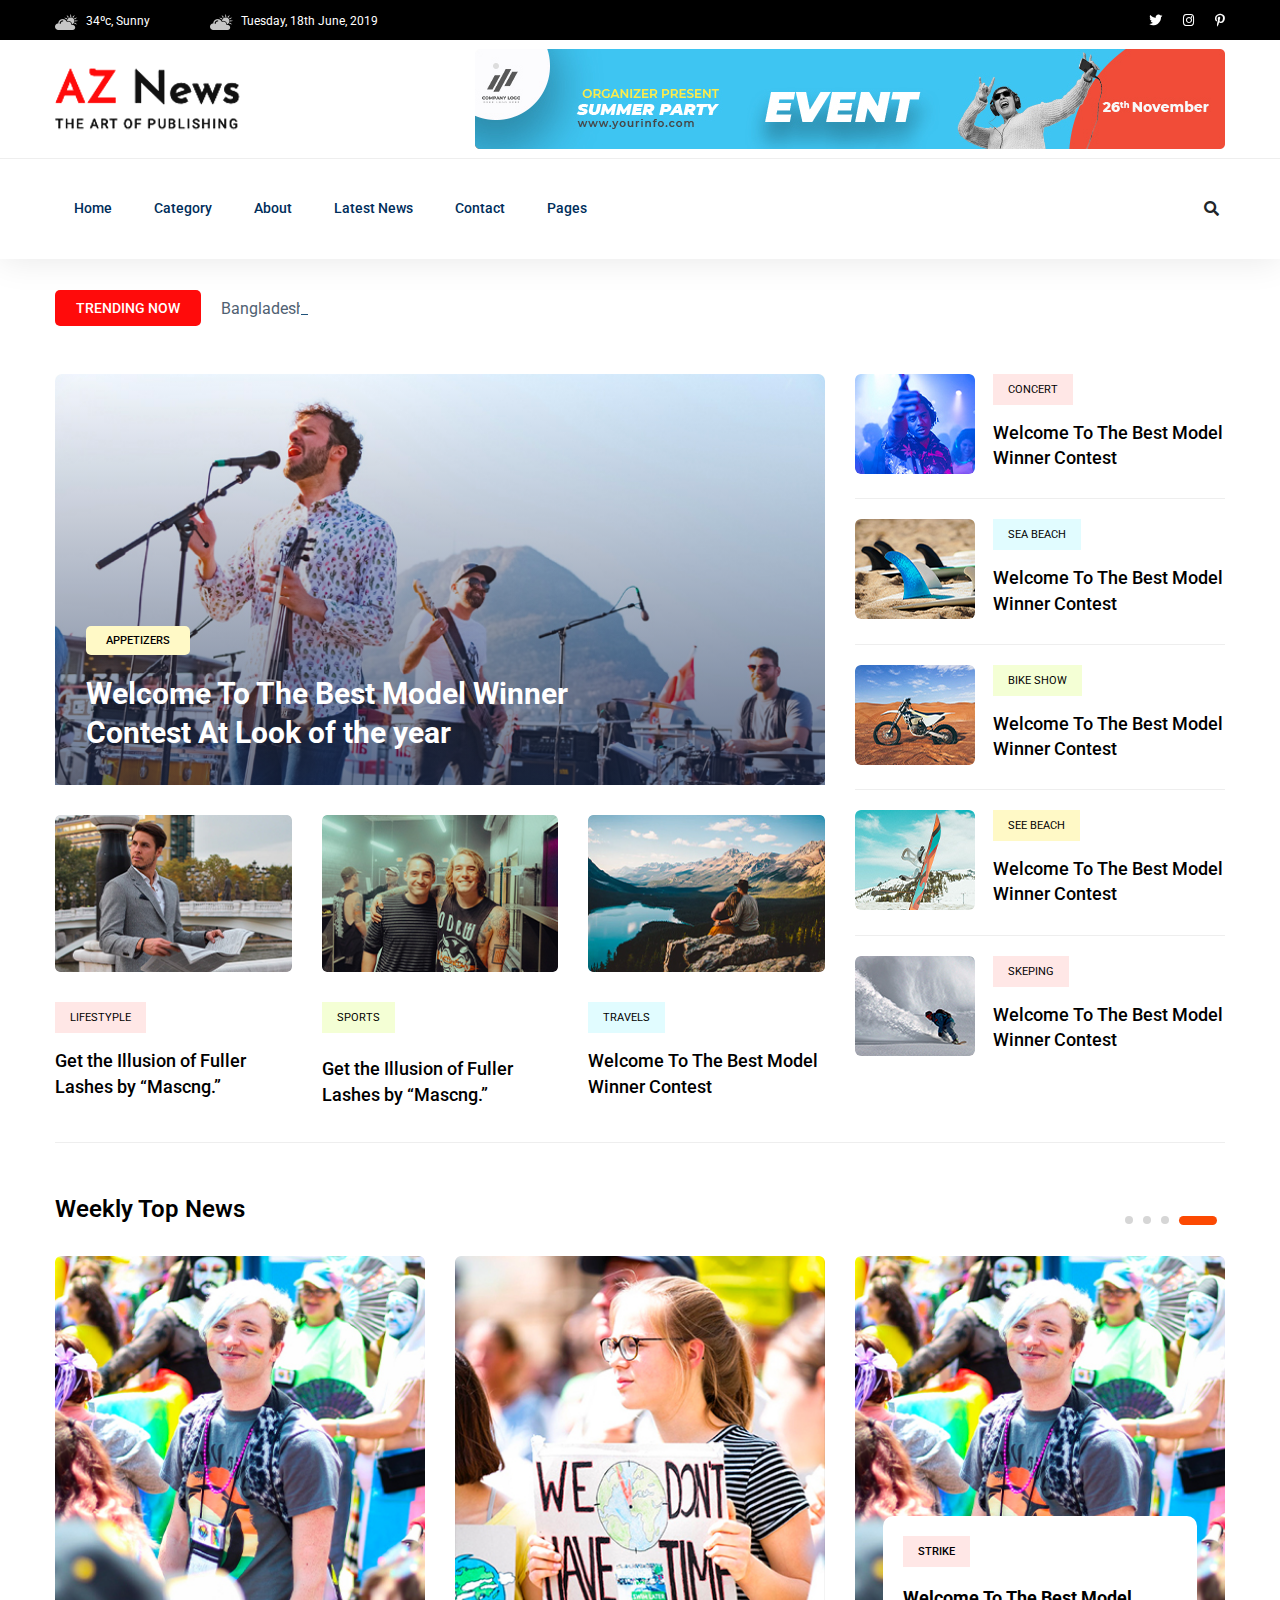
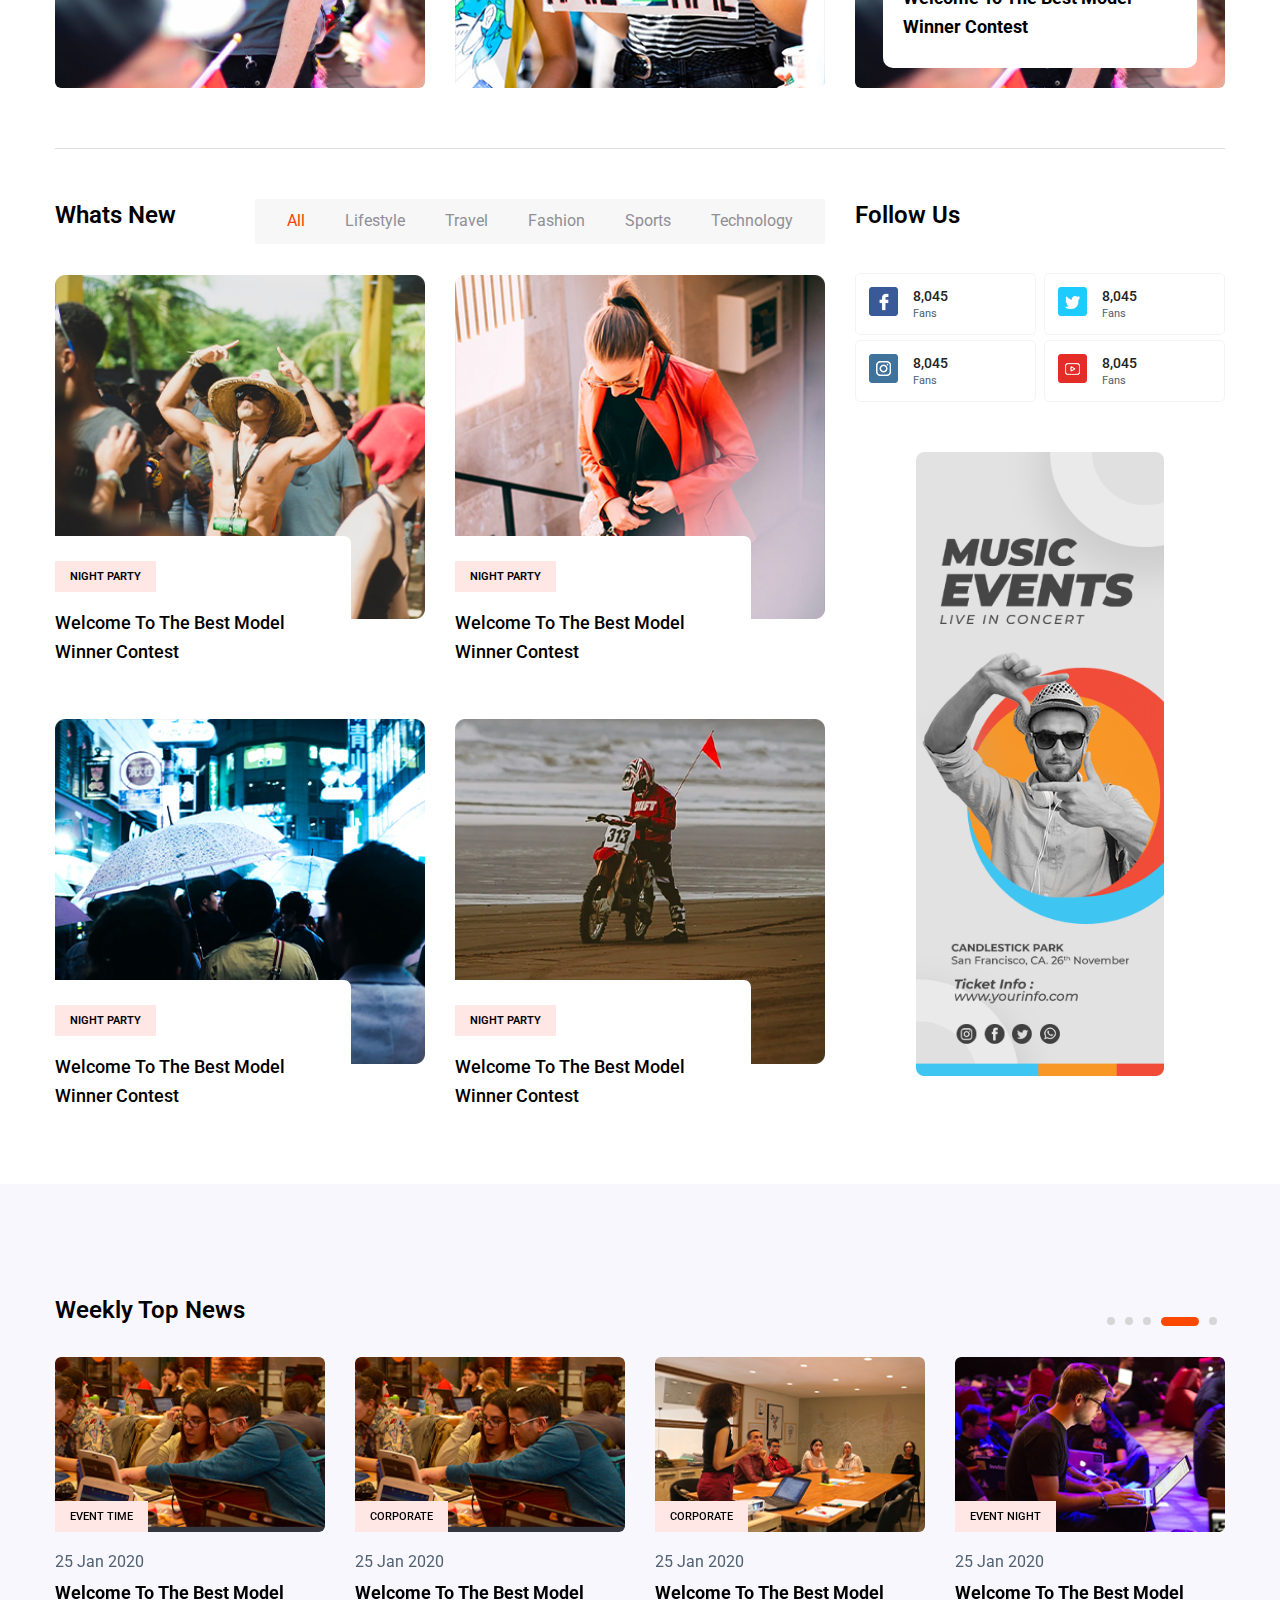
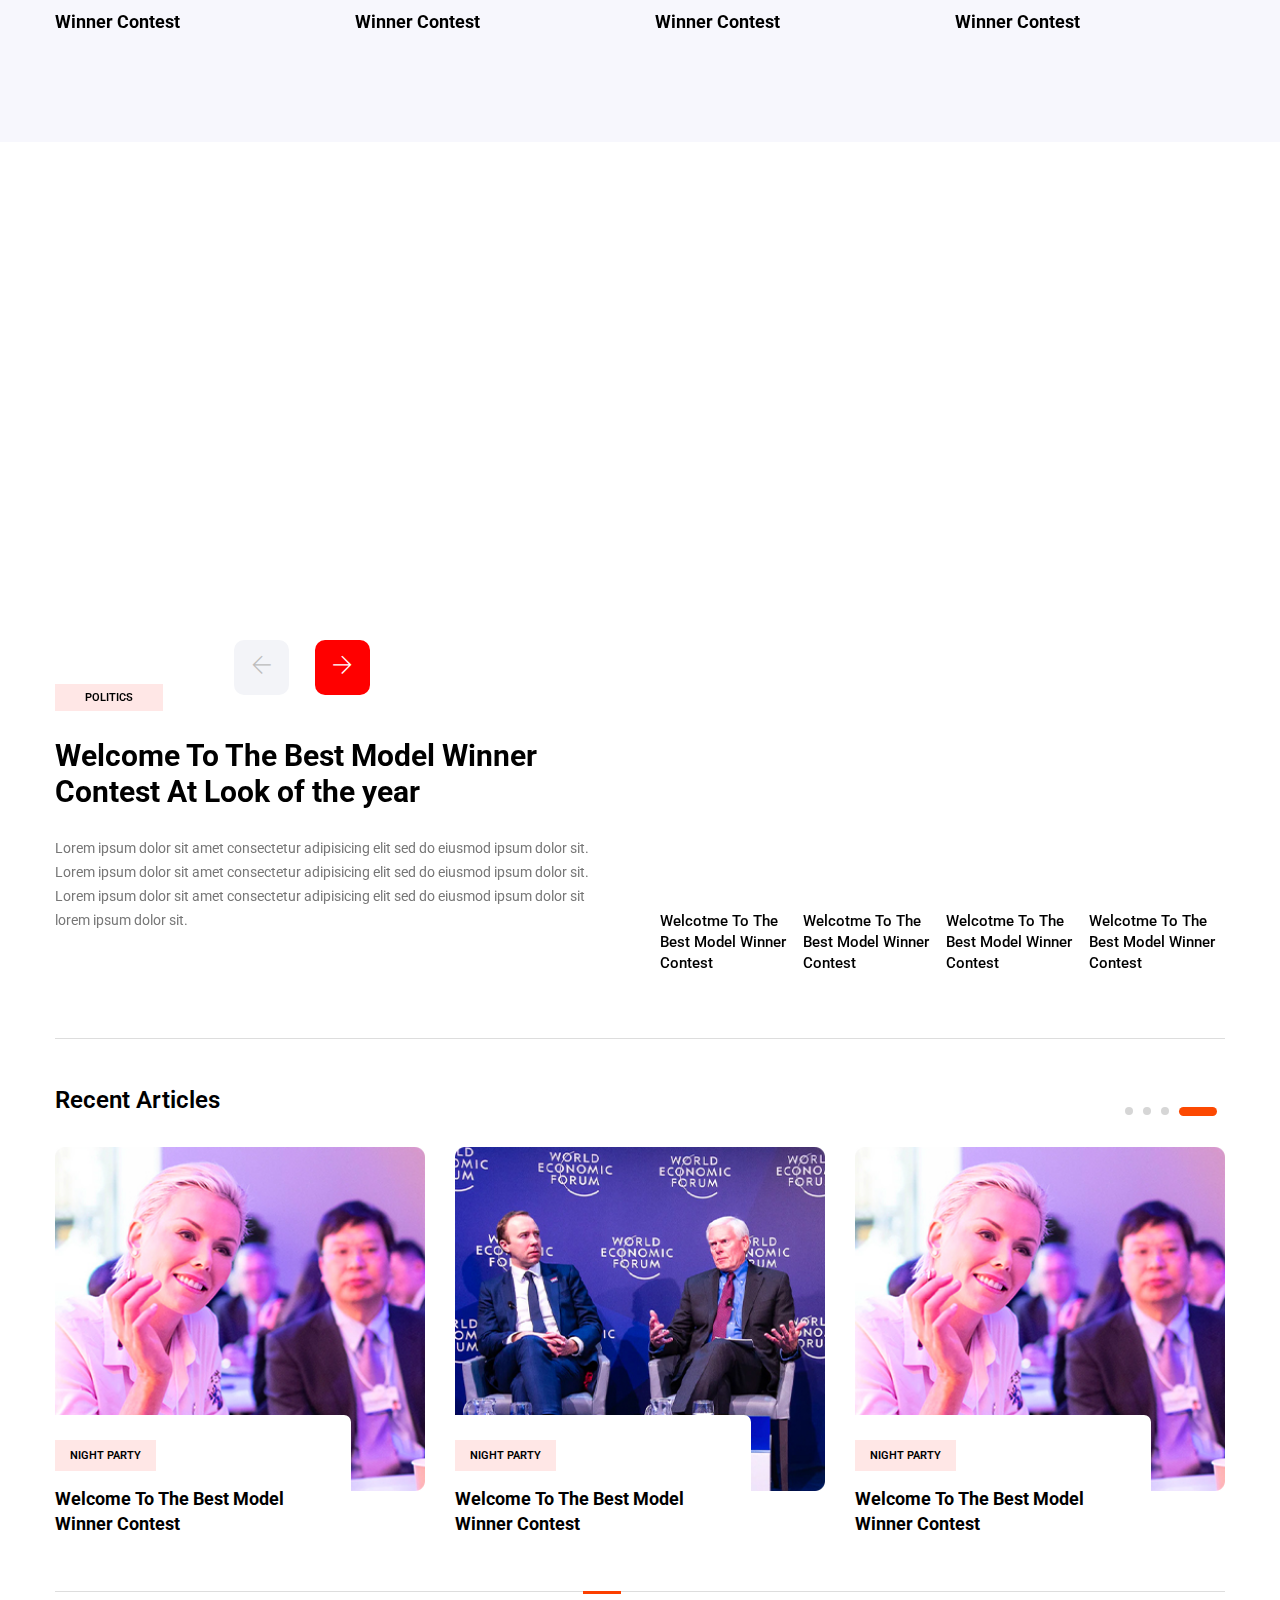
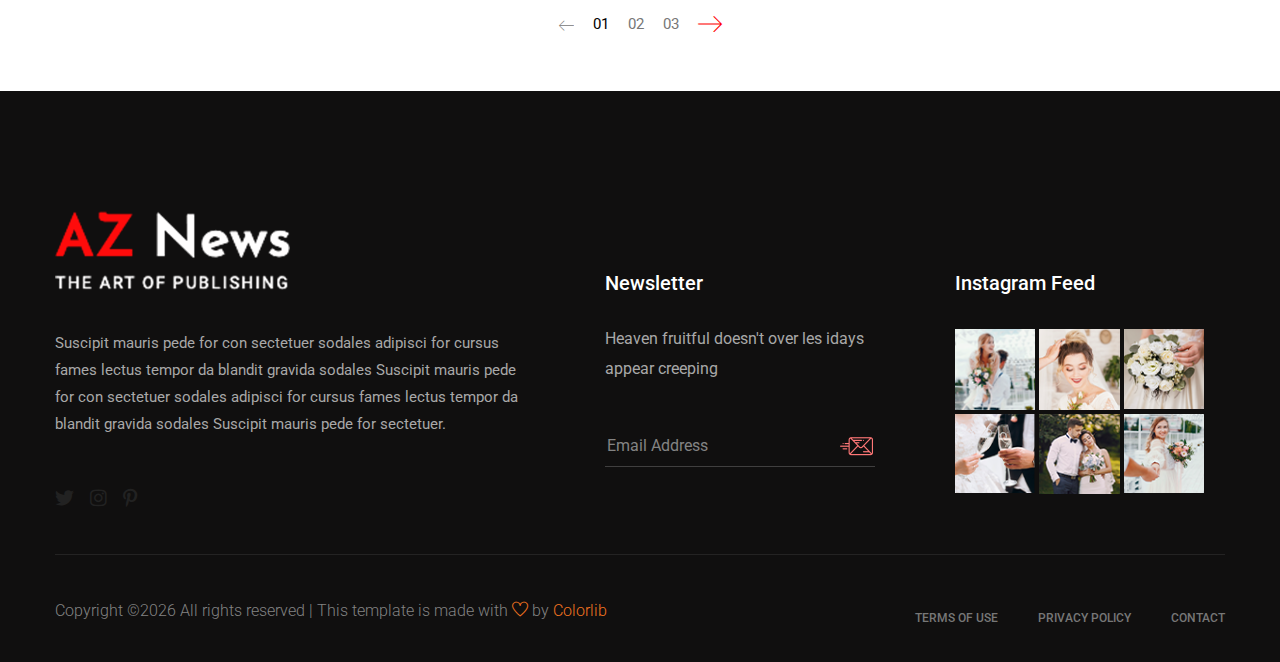
==== index.html @ d1b13f65 "Commit inicial" ====
<!doctype html>
<html class="no-js" lang="zxx">
    
<!-- Mirrored from technext.github.io/aznews/index.html by HTTrack Website Copier/3.x [XR&CO'2014], Sat, 14 Aug 2021 16:35:08 GMT -->
<!-- Added by HTTrack --><meta http-equiv="content-type" content="text/html;charset=utf-8" /><!-- /Added by HTTrack -->
<head>
        <meta charset="utf-8">
        <meta http-equiv="x-ua-compatible" content="ie=edge">
        <title>News HTML-5 Template </title>
        <meta name="description" content="">
        <meta name="viewport" content="width=device-width, initial-scale=1">
        <link rel="manifest" href="site.html">
		<link rel="shortcut icon" type="image/x-icon" href="assets/img/favicon.ico">

		<!-- CSS here -->
            <link rel="stylesheet" href="assets/css/bootstrap.min.css">
            <link rel="stylesheet" href="assets/css/owl.carousel.min.css">
            <link rel="stylesheet" href="assets/css/ticker-style.css">
            <link rel="stylesheet" href="assets/css/flaticon.css">
            <link rel="stylesheet" href="assets/css/slicknav.css">
            <link rel="stylesheet" href="assets/css/animate.min.css">
            <link rel="stylesheet" href="assets/css/magnific-popup.css">
            <link rel="stylesheet" href="assets/css/fontawesome-all.min.css">
            <link rel="stylesheet" href="assets/css/themify-icons.css">
            <link rel="stylesheet" href="assets/css/slick.css">
            <link rel="stylesheet" href="assets/css/nice-select.css">
            <link rel="stylesheet" href="assets/css/style.css">
   </head>

   <body>
       
    <!-- Preloader Start -->
    <!-- <div id="preloader-active">
        <div class="preloader d-flex align-items-center justify-content-center">
            <div class="preloader-inner position-relative">
                <div class="preloader-circle"></div>
                <div class="preloader-img pere-text">
                    <img src="assets/img/logo/logo.png" alt="">
                </div>
            </div>
        </div>
    </div> -->
    <!-- Preloader Start -->

    <header>
        <!-- Header Start -->
       <div class="header-area">
            <div class="main-header ">
                <div class="header-top black-bg d-none d-md-block">
                   <div class="container">
                       <div class="col-xl-12">
                            <div class="row d-flex justify-content-between align-items-center">
                                <div class="header-info-left">
                                    <ul>     
                                        <li><img src="assets/img/icon/header_icon1.png" alt="">34ºc, Sunny </li>
                                        <li><img src="assets/img/icon/header_icon1.png" alt="">Tuesday, 18th June, 2019</li>
                                    </ul>
                                </div>
                                <div class="header-info-right">
                                    <ul class="header-social">    
                                        <li><a href="#"><i class="fab fa-twitter"></i></a></li>
                                        <li><a href="#"><i class="fab fa-instagram"></i></a></li>
                                       <li> <a href="#"><i class="fab fa-pinterest-p"></i></a></li>
                                    </ul>
                                </div>
                            </div>
                       </div>
                   </div>
                </div>
                <div class="header-mid d-none d-md-block">
                   <div class="container">
                        <div class="row d-flex align-items-center">
                            <!-- Logo -->
                            <div class="col-xl-3 col-lg-3 col-md-3">
                                <div class="logo">
                                    <a href="index.html"><img src="assets/img/logo/logo.png" alt=""></a>
                                </div>
                            </div>
                            <div class="col-xl-9 col-lg-9 col-md-9">
                                <div class="header-banner f-right ">
                                    <img src="assets/img/hero/header_card.jpg" alt="">
                                </div>
                            </div>
                        </div>
                   </div>
                </div>
               <div class="header-bottom header-sticky">
                    <div class="container">
                        <div class="row align-items-center">
                            <div class="col-xl-10 col-lg-10 col-md-12 header-flex">
                                <!-- sticky -->
                                    <div class="sticky-logo">
                                        <a href="index.html"><img src="assets/img/logo/logo.png" alt=""></a>
                                    </div>
                                <!-- Main-menu -->
                                <div class="main-menu d-none d-md-block">
                                    <nav>                  
                                        <ul id="navigation">    
                                            <li><a href="index.html">Home</a></li>
                                            <li><a href="categori.html">Category</a></li>
                                            <li><a href="about.html">About</a></li>
                                            <li><a href="latest_news.html">Latest News</a></li>
                                            <li><a href="contact.html">Contact</a></li>
                                            <li><a href="#">Pages</a>
                                                <ul class="submenu">
                                                    <li><a href="elements.html">Element</a></li>
                                                    <li><a href="blog.html">Blog</a></li>
                                                    <li><a href="single-blog.html">Blog Details</a></li>
                                                    <li><a href="details.html">Categori Details</a></li>
                                                </ul>
                                            </li>
                                        </ul>
                                    </nav>
                                </div>
                            </div>             
                            <div class="col-xl-2 col-lg-2 col-md-4">
                                <div class="header-right-btn f-right d-none d-lg-block">
                                    <i class="fas fa-search special-tag"></i>
                                    <div class="search-box">
                                        <form action="#">
                                            <input type="text" placeholder="Search">
                                            
                                        </form>
                                    </div>
                                </div>
                            </div>
                            <!-- Mobile Menu -->
                            <div class="col-12">
                                <div class="mobile_menu d-block d-md-none"></div>
                            </div>
                        </div>
                    </div>
               </div>
            </div>
       </div>
        <!-- Header End -->
    </header>

    <main>
    <!-- Trending Area Start -->
    <div class="trending-area fix">
        <div class="container">
            <div class="trending-main">
                <!-- Trending Tittle -->
                <div class="row">
                    <div class="col-lg-12">
                        <div class="trending-tittle">
                            <strong>Trending now</strong>
                            <!-- <p>Rem ipsum dolor sit amet, consectetur adipisicing elit.</p> -->
                            <div class="trending-animated">
                                <ul id="js-news" class="js-hidden">
                                    <li class="news-item">Bangladesh dolor sit amet, consectetur adipisicing elit.</li>
                                    <li class="news-item">Spondon IT sit amet, consectetur.......</li>
                                    <li class="news-item">Rem ipsum dolor sit amet, consectetur adipisicing elit.</li>
                                </ul>
                            </div>
                            
                        </div>
                    </div>
                </div>
                <div class="row">
                    <div class="col-lg-8">
                        <!-- Trending Top -->
                        <div class="trending-top mb-30">
                            <div class="trend-top-img">
                                <img src="assets/img/trending/trending_top.jpg" alt="">
                                <div class="trend-top-cap">
                                    <span>Appetizers</span>
                                    <h2><a href="details.html">Welcome To The Best Model Winner<br> Contest At Look of the year</a></h2>
                                </div>
                            </div>
                        </div>
                        <!-- Trending Bottom -->
                        <div class="trending-bottom">
                            <div class="row">
                                <div class="col-lg-4">
                                <div class="single-bottom mb-35">
                                    <div class="trend-bottom-img mb-30">
                                        <img src="assets/img/trending/trending_bottom1.jpg" alt="">
                                    </div>
                                    <div class="trend-bottom-cap">
                                        <span class="color1">Lifestyple</span>
                                        <h4><a href="details.html">Get the Illusion of Fuller Lashes by “Mascng.”</a></h4>
                                    </div>
                                </div>
                                </div>
                                <div class="col-lg-4">
                                    <div class="single-bottom mb-35">
                                        <div class="trend-bottom-img mb-30">
                                            <img src="assets/img/trending/trending_bottom2.jpg" alt="">
                                        </div>
                                        <div class="trend-bottom-cap">
                                            <span class="color2">Sports</span>
                                            <h4><h4><a href="details.html">Get the Illusion of Fuller Lashes by “Mascng.”</a></h4></h4>
                                        </div>
                                    </div>
                                </div>
                                <div class="col-lg-4">
                                    <div class="single-bottom mb-35">
                                        <div class="trend-bottom-img mb-30">
                                            <img src="assets/img/trending/trending_bottom3.jpg" alt="">
                                        </div>
                                        <div class="trend-bottom-cap">
                                            <span class="color3">Travels</span>
                                            <h4><a href="details.html"> Welcome To The Best Model Winner Contest</a></h4>
                                        </div>
                                    </div>
                                </div>
                            </div>
                        </div>
                    </div>
                    <!-- Riht content -->
                    <div class="col-lg-4">
                        <div class="trand-right-single d-flex">
                            <div class="trand-right-img">
                                <img src="assets/img/trending/right1.jpg" alt="">
                            </div>
                            <div class="trand-right-cap">
                                <span class="color1">Concert</span>
                                <h4><a href="details.html">Welcome To The Best Model Winner Contest</a></h4>
                            </div>
                        </div>
                        <div class="trand-right-single d-flex">
                            <div class="trand-right-img">
                                <img src="assets/img/trending/right2.jpg" alt="">
                            </div>
                            <div class="trand-right-cap">
                                <span class="color3">sea beach</span>
                                <h4><a href="details.html">Welcome To The Best Model Winner Contest</a></h4>
                            </div>
                        </div>
                        <div class="trand-right-single d-flex">
                            <div class="trand-right-img">
                                <img src="assets/img/trending/right3.jpg" alt="">
                            </div>
                            <div class="trand-right-cap">
                                <span class="color2">Bike Show</span>
                                <h4><a href="details.html">Welcome To The Best Model Winner Contest</a></h4>
                            </div>
                        </div> 
                        <div class="trand-right-single d-flex">
                            <div class="trand-right-img">
                                <img src="assets/img/trending/right4.jpg" alt="">
                            </div>
                            <div class="trand-right-cap">
                                <span class="color4">See beach</span>
                                <h4><a href="details.html">Welcome To The Best Model Winner Contest</a></h4>
                            </div>
                        </div>
                        <div class="trand-right-single d-flex">
                            <div class="trand-right-img">
                                <img src="assets/img/trending/right5.jpg" alt="">
                            </div>
                            <div class="trand-right-cap">
                                <span class="color1">Skeping</span>
                                <h4><a href="details.html">Welcome To The Best Model Winner Contest</a></h4>
                            </div>
                        </div>
                    </div>
                </div>
            </div>
        </div>
    </div>
    <!-- Trending Area End -->
    <!--   Weekly-News start -->
    <div class="weekly-news-area pt-50">
        <div class="container">
           <div class="weekly-wrapper">
                <!-- section Tittle -->
                <div class="row">
                    <div class="col-lg-12">
                        <div class="section-tittle mb-30">
                            <h3>Weekly Top News</h3>
                        </div>
                    </div>
                </div>
                <div class="row">
                    <div class="col-12">
                        <div class="weekly-news-active dot-style d-flex dot-style">
                            <div class="weekly-single">
                                <div class="weekly-img">
                                    <img src="assets/img/news/weeklyNews2.jpg" alt="">
                                </div>
                                <div class="weekly-caption">
                                    <span class="color1">Strike</span>
                                    <h4><a href="#">Welcome To The Best Model  Winner Contest</a></h4>
                                </div>
                            </div> 
                            <div class="weekly-single active">
                                <div class="weekly-img">
                                        <img src="assets/img/news/weeklyNews1.jpg" alt="">
                                </div>
                                <div class="weekly-caption">
                                    <span class="color1">Strike</span>
                                    <h4><a href="#">Welcome To The Best Model  Winner Contest</a></h4>
                                </div>
                            </div>
                            <div class="weekly-single">
                                <div class="weekly-img">
                                        <img src="assets/img/news/weeklyNews3.jpg" alt="">
                                </div>
                                <div class="weekly-caption">
                                    <span class="color1">Strike</span>
                                    <h4><a href="#">Welcome To The Best Model  Winner Contest</a></h4>
                                </div>
                            </div>
                            <div class="weekly-single">
                                <div class="weekly-img">
                                    <img src="assets/img/news/weeklyNews1.jpg" alt="">
                                </div>
                                <div class="weekly-caption">
                                    <span class="color1">Strike</span>
                                    <h4><a href="#">Welcome To The Best Model  Winner Contest</a></h4>
                                </div>
                            </div>
                        </div>
                    </div>
                </div>
           </div>
        </div>
    </div>           
    <!-- End Weekly-News -->
   <!-- Whats New Start -->
    <section class="whats-news-area pt-50 pb-20">
        <div class="container">
            <div class="row">
            <div class="col-lg-8">
                <div class="row d-flex justify-content-between">
                    <div class="col-lg-3 col-md-3">
                        <div class="section-tittle mb-30">
                            <h3>Whats New</h3>
                        </div>
                    </div>
                    <div class="col-lg-9 col-md-9">
                        <div class="properties__button">
                            <!--Nav Button  -->                                            
                            <nav>                                                                     
                                <div class="nav nav-tabs" id="nav-tab" role="tablist">
                                    <a class="nav-item nav-link active" id="nav-home-tab" data-toggle="tab" href="#nav-home" role="tab" aria-controls="nav-home" aria-selected="true">All</a>
                                    <a class="nav-item nav-link" id="nav-profile-tab" data-toggle="tab" href="#nav-profile" role="tab" aria-controls="nav-profile" aria-selected="false">Lifestyle</a>
                                    <a class="nav-item nav-link" id="nav-contact-tab" data-toggle="tab" href="#nav-contact" role="tab" aria-controls="nav-contact" aria-selected="false">Travel</a>
                                    <a class="nav-item nav-link" id="nav-last-tab" data-toggle="tab" href="#nav-last" role="tab" aria-controls="nav-contact" aria-selected="false">Fashion</a>
                                    <a class="nav-item nav-link" id="nav-Sports" data-toggle="tab" href="#nav-nav-Sport" role="tab" aria-controls="nav-contact" aria-selected="false">Sports</a>
                                    <a class="nav-item nav-link" id="nav-technology" data-toggle="tab" href="#nav-techno" role="tab" aria-controls="nav-contact" aria-selected="false">Technology</a>
                                </div>
                            </nav>
                            <!--End Nav Button  -->
                        </div>
                    </div>
                </div>
                <div class="row">
                    <div class="col-12">
                        <!-- Nav Card -->
                        <div class="tab-content" id="nav-tabContent">
                            <!-- card one -->
                            <div class="tab-pane fade show active" id="nav-home" role="tabpanel" aria-labelledby="nav-home-tab">           
                                <div class="whats-news-caption">
                                    <div class="row">
                                        <div class="col-lg-6 col-md-6">
                                            <div class="single-what-news mb-100">
                                                <div class="what-img">
                                                    <img src="assets/img/news/whatNews1.jpg" alt="">
                                                </div>
                                                <div class="what-cap">
                                                    <span class="color1">Night party</span>
                                                    <h4><a href="#">Welcome To The Best Model  Winner Contest</a></h4>
                                                </div>
                                            </div>
                                        </div>
                                        <div class="col-lg-6 col-md-6">
                                            <div class="single-what-news mb-100">
                                                <div class="what-img">
                                                    <img src="assets/img/news/whatNews2.jpg" alt="">
                                                </div>
                                                <div class="what-cap">
                                                    <span class="color1">Night party</span>
                                                    <h4><a href="#">Welcome To The Best Model  Winner Contest</a></h4>
                                                </div>
                                            </div>
                                        </div> 
                                        <div class="col-lg-6 col-md-6">
                                            <div class="single-what-news mb-100">
                                                <div class="what-img">
                                                    <img src="assets/img/news/whatNews3.jpg" alt="">
                                                </div>
                                                <div class="what-cap">
                                                    <span class="color1">Night party</span>
                                                    <h4><a href="#">Welcome To The Best Model  Winner Contest</a></h4>
                                                </div>
                                            </div>
                                        </div>
                                        <div class="col-lg-6 col-md-6">
                                            <div class="single-what-news mb-100">
                                                <div class="what-img">
                                                    <img src="assets/img/news/whatNews4.jpg" alt="">
                                                </div>
                                                <div class="what-cap">
                                                    <span class="color1">Night party</span>
                                                    <h4><a href="#">Welcome To The Best Model  Winner Contest</a></h4>
                                                </div>
                                            </div>
                                        </div>
                                    </div>
                                </div>
                            </div>
                            <!-- Card two -->
                            <div class="tab-pane fade" id="nav-profile" role="tabpanel" aria-labelledby="nav-profile-tab">
                                <div class="whats-news-caption">
                                    <div class="row">
                                        <div class="col-lg-6 col-md-6">
                                            <div class="single-what-news mb-100">
                                                <div class="what-img">
                                                    <img src="assets/img/news/whatNews1.jpg" alt="">
                                                </div>
                                                <div class="what-cap">
                                                    <span class="color1">Night party</span>
                                                    <h4><a href="#">Welcome To The Best Model  Winner Contest</a></h4>
                                                </div>
                                            </div>
                                        </div>
                                        <div class="col-lg-6 col-md-6">
                                            <div class="single-what-news mb-100">
                                                <div class="what-img">
                                                    <img src="assets/img/news/whatNews2.jpg" alt="">
                                                </div>
                                                <div class="what-cap">
                                                    <span class="color1">Night party</span>
                                                    <h4><a href="#">Welcome To The Best Model  Winner Contest</a></h4>
                                                </div>
                                            </div>
                                        </div> 
                                        <div class="col-lg-6 col-md-6">
                                            <div class="single-what-news mb-100">
                                                <div class="what-img">
                                                    <img src="assets/img/news/whatNews3.jpg" alt="">
                                                </div>
                                                <div class="what-cap">
                                                    <span class="color1">Night party</span>
                                                    <h4><a href="#">Welcome To The Best Model  Winner Contest</a></h4>
                                                </div>
                                            </div>
                                        </div>
                                        <div class="col-lg-6 col-md-6">
                                            <div class="single-what-news mb-100">
                                                <div class="what-img">
                                                    <img src="assets/img/news/whatNews4.jpg" alt="">
                                                </div>
                                                <div class="what-cap">
                                                    <span class="color1">Night party</span>
                                                    <h4><a href="#">Welcome To The Best Model  Winner Contest</a></h4>
                                                </div>
                                            </div>
                                        </div>
                                    </div>
                                </div>
                            </div>
                            <!-- Card three -->
                            <div class="tab-pane fade" id="nav-contact" role="tabpanel" aria-labelledby="nav-contact-tab">
                                <div class="whats-news-caption">
                                    <div class="row">
                                        <div class="col-lg-6 col-md-6">
                                            <div class="single-what-news mb-100">
                                                <div class="what-img">
                                                    <img src="assets/img/news/whatNews1.jpg" alt="">
                                                </div>
                                                <div class="what-cap">
                                                    <span class="color1">Night party</span>
                                                    <h4><a href="#">Welcome To The Best Model  Winner Contest</a></h4>
                                                </div>
                                            </div>
                                        </div>
                                        <div class="col-lg-6 col-md-6">
                                            <div class="single-what-news mb-100">
                                                <div class="what-img">
                                                    <img src="assets/img/news/whatNews2.jpg" alt="">
                                                </div>
                                                <div class="what-cap">
                                                    <span class="color1">Night party</span>
                                                    <h4><a href="#">Welcome To The Best Model  Winner Contest</a></h4>
                                                </div>
                                            </div>
                                        </div> 
                                        <div class="col-lg-6 col-md-6">
                                            <div class="single-what-news mb-100">
                                                <div class="what-img">
                                                    <img src="assets/img/news/whatNews3.jpg" alt="">
                                                </div>
                                                <div class="what-cap">
                                                    <span class="color1">Night party</span>
                                                    <h4><a href="#">Welcome To The Best Model  Winner Contest</a></h4>
                                                </div>
                                            </div>
                                        </div>
                                        <div class="col-lg-6 col-md-6">
                                            <div class="single-what-news mb-100">
                                                <div class="what-img">
                                                    <img src="assets/img/news/whatNews4.jpg" alt="">
                                                </div>
                                                <div class="what-cap">
                                                    <span class="color1">Night party</span>
                                                    <h4><a href="#">Welcome To The Best Model  Winner Contest</a></h4>
                                                </div>
                                            </div>
                                        </div>
                                    </div>
                                </div>
                            </div>
                            <!-- card fure -->
                            <div class="tab-pane fade" id="nav-last" role="tabpanel" aria-labelledby="nav-last-tab">
                                <div class="whats-news-caption">
                                    <div class="row">
                                        <div class="col-lg-6 col-md-6">
                                            <div class="single-what-news mb-100">
                                                <div class="what-img">
                                                    <img src="assets/img/news/whatNews1.jpg" alt="">
                                                </div>
                                                <div class="what-cap">
                                                    <span class="color1">Night party</span>
                                                    <h4><a href="#">Welcome To The Best Model  Winner Contest</a></h4>
                                                </div>
                                            </div>
                                        </div>
                                        <div class="col-lg-6 col-md-6">
                                            <div class="single-what-news mb-100">
                                                <div class="what-img">
                                                    <img src="assets/img/news/whatNews2.jpg" alt="">
                                                </div>
                                                <div class="what-cap">
                                                    <span class="color1">Night party</span>
                                                    <h4><a href="#">Welcome To The Best Model  Winner Contest</a></h4>
                                                </div>
                                            </div>
                                        </div> 
                                        <div class="col-lg-6 col-md-6">
                                            <div class="single-what-news mb-100">
                                                <div class="what-img">
                                                    <img src="assets/img/news/whatNews3.jpg" alt="">
                                                </div>
                                                <div class="what-cap">
                                                    <span class="color1">Night party</span>
                                                    <h4><a href="#">Welcome To The Best Model  Winner Contest</a></h4>
                                                </div>
                                            </div>
                                        </div>
                                        <div class="col-lg-6 col-md-6">
                                            <div class="single-what-news mb-100">
                                                <div class="what-img">
                                                    <img src="assets/img/news/whatNews4.jpg" alt="">
                                                </div>
                                                <div class="what-cap">
                                                    <span class="color1">Night party</span>
                                                    <h4><a href="#">Welcome To The Best Model  Winner Contest</a></h4>
                                                </div>
                                            </div>
                                        </div>
                                    </div>
                                </div>
                            </div>
                            <!-- card Five -->
                            <div class="tab-pane fade" id="nav-nav-Sport" role="tabpanel" aria-labelledby="nav-Sports">
                                <div class="whats-news-caption">
                                    <div class="row">
                                        <div class="col-lg-6 col-md-6">
                                            <div class="single-what-news mb-100">
                                                <div class="what-img">
                                                    <img src="assets/img/news/whatNews1.jpg" alt="">
                                                </div>
                                                <div class="what-cap">
                                                    <span class="color1">Night party</span>
                                                    <h4><a href="#">Welcome To The Best Model  Winner Contest</a></h4>
                                                </div>
                                            </div>
                                        </div>
                                        <div class="col-lg-6 col-md-6">
                                            <div class="single-what-news mb-100">
                                                <div class="what-img">
                                                    <img src="assets/img/news/whatNews2.jpg" alt="">
                                                </div>
                                                <div class="what-cap">
                                                    <span class="color1">Night party</span>
                                                    <h4><a href="#">Welcome To The Best Model  Winner Contest</a></h4>
                                                </div>
                                            </div>
                                        </div> 
                                        <div class="col-lg-6 col-md-6">
                                            <div class="single-what-news mb-100">
                                                <div class="what-img">
                                                    <img src="assets/img/news/whatNews3.jpg" alt="">
                                                </div>
                                                <div class="what-cap">
                                                    <span class="color1">Night party</span>
                                                    <h4><a href="#">Welcome To The Best Model  Winner Contest</a></h4>
                                                </div>
                                            </div>
                                        </div>
                                        <div class="col-lg-6 col-md-6">
                                            <div class="single-what-news mb-100">
                                                <div class="what-img">
                                                    <img src="assets/img/news/whatNews4.jpg" alt="">
                                                </div>
                                                <div class="what-cap">
                                                    <span class="color1">Night party</span>
                                                    <h4><a href="#">Welcome To The Best Model  Winner Contest</a></h4>
                                                </div>
                                            </div>
                                        </div>
                                    </div>
                                </div>
                            </div>
                            <!-- card Six -->
                            <div class="tab-pane fade" id="nav-techno" role="tabpanel" aria-labelledby="nav-technology">
                                <div class="whats-news-caption">
                                    <div class="row">
                                        <div class="col-lg-6 col-md-6">
                                            <div class="single-what-news mb-100">
                                                <div class="what-img">
                                                    <img src="assets/img/news/whatNews1.jpg" alt="">
                                                </div>
                                                <div class="what-cap">
                                                    <span class="color1">Night party</span>
                                                    <h4><a href="#">Welcome To The Best Model  Winner Contest</a></h4>
                                                </div>
                                            </div>
                                        </div>
                                        <div class="col-lg-6 col-md-6">
                                            <div class="single-what-news mb-100">
                                                <div class="what-img">
                                                    <img src="assets/img/news/whatNews2.jpg" alt="">
                                                </div>
                                                <div class="what-cap">
                                                    <span class="color1">Night party</span>
                                                    <h4><a href="#">Welcome To The Best Model  Winner Contest</a></h4>
                                                </div>
                                            </div>
                                        </div> 
                                        <div class="col-lg-6 col-md-6">
                                            <div class="single-what-news mb-100">
                                                <div class="what-img">
                                                    <img src="assets/img/news/whatNews3.jpg" alt="">
                                                </div>
                                                <div class="what-cap">
                                                    <span class="color1">Night party</span>
                                                    <h4><a href="#">Welcome To The Best Model  Winner Contest</a></h4>
                                                </div>
                                            </div>
                                        </div>
                                        <div class="col-lg-6 col-md-6">
                                            <div class="single-what-news mb-100">
                                                <div class="what-img">
                                                    <img src="assets/img/news/whatNews4.jpg" alt="">
                                                </div>
                                                <div class="what-cap">
                                                    <span class="color1">Night party</span>
                                                    <h4><a href="#">Welcome To The Best Model  Winner Contest</a></h4>
                                                </div>
                                            </div>
                                        </div>
                                    </div>
                                </div>
                            </div>
                        </div>
                    <!-- End Nav Card -->
                    </div>
                </div>
            </div>
            <div class="col-lg-4">
                <!-- Section Tittle -->
                <div class="section-tittle mb-40">
                    <h3>Follow Us</h3>
                </div>
                <!-- Flow Socail -->
                <div class="single-follow mb-45">
                    <div class="single-box">
                        <div class="follow-us d-flex align-items-center">
                            <div class="follow-social">
                                <a href="#"><img src="assets/img/news/icon-fb.png" alt=""></a>
                            </div>
                            <div class="follow-count">  
                                <span>8,045</span>
                                <p>Fans</p>
                            </div>
                        </div> 
                        <div class="follow-us d-flex align-items-center">
                            <div class="follow-social">
                                <a href="#"><img src="assets/img/news/icon-tw.png" alt=""></a>
                            </div>
                            <div class="follow-count">
                                <span>8,045</span>
                                <p>Fans</p>
                            </div>
                        </div>
                            <div class="follow-us d-flex align-items-center">
                            <div class="follow-social">
                                <a href="#"><img src="assets/img/news/icon-ins.png" alt=""></a>
                            </div>
                            <div class="follow-count">
                                <span>8,045</span>
                                <p>Fans</p>
                            </div>
                        </div>
                        <div class="follow-us d-flex align-items-center">
                            <div class="follow-social">
                                <a href="#"><img src="assets/img/news/icon-yo.png" alt=""></a>
                            </div>
                            <div class="follow-count">
                                <span>8,045</span>
                                <p>Fans</p>
                            </div>
                        </div>
                    </div>
                </div>
                <!-- New Poster -->
                <div class="news-poster d-none d-lg-block">
                    <img src="assets/img/news/news_card.jpg" alt="">
                </div>
            </div>
            </div>
        </div>
    </section>
    <!-- Whats New End -->
    <!--   Weekly2-News start -->
    <div class="weekly2-news-area  weekly2-pading gray-bg">
        <div class="container">
            <div class="weekly2-wrapper">
                <!-- section Tittle -->
                <div class="row">
                    <div class="col-lg-12">
                        <div class="section-tittle mb-30">
                            <h3>Weekly Top News</h3>
                        </div>
                    </div>
                </div>
                <div class="row">
                    <div class="col-12">
                        <div class="weekly2-news-active dot-style d-flex dot-style">
                            <div class="weekly2-single">
                                <div class="weekly2-img">
                                    <img src="assets/img/news/weekly2News1.jpg" alt="">
                                </div>
                                <div class="weekly2-caption">
                                    <span class="color1">Corporate</span>
                                    <p>25 Jan 2020</p>
                                    <h4><a href="#">Welcome To The Best Model  Winner Contest</a></h4>
                                </div>
                            </div> 
                            <div class="weekly2-single">
                                <div class="weekly2-img">
                                    <img src="assets/img/news/weekly2News2.jpg" alt="">
                                </div>
                                <div class="weekly2-caption">
                                    <span class="color1">Event night</span>
                                    <p>25 Jan 2020</p>
                                    <h4><a href="#">Welcome To The Best Model  Winner Contest</a></h4>
                                </div>
                            </div> 
                            <div class="weekly2-single">
                                <div class="weekly2-img">
                                    <img src="assets/img/news/weekly2News3.jpg" alt="">
                                </div>
                                <div class="weekly2-caption">
                                    <span class="color1">Corporate</span>
                                    <p>25 Jan 2020</p>
                                    <h4><a href="#">Welcome To The Best Model  Winner Contest</a></h4>
                                </div>
                            </div>
                             <div class="weekly2-single">
                                <div class="weekly2-img">
                                    <img src="assets/img/news/weekly2News4.jpg" alt="">
                                </div>
                                <div class="weekly2-caption">
                                    <span class="color1">Event time</span>
                                    <p>25 Jan 2020</p>
                                    <h4><a href="#">Welcome To The Best Model  Winner Contest</a></h4>
                                </div>
                            </div> 
                             <div class="weekly2-single">
                                <div class="weekly2-img">
                                    <img src="assets/img/news/weekly2News4.jpg" alt="">
                                </div>
                                <div class="weekly2-caption">
                                    <span class="color1">Corporate</span>
                                    <p>25 Jan 2020</p>
                                    <h4><a href="#">Welcome To The Best Model  Winner Contest</a></h4>
                                </div>
                            </div> 
                        </div>
                    </div>
                </div>
            </div>
        </div>
    </div>           
    <!-- End Weekly-News -->
    <!-- Start Youtube -->
    <div class="youtube-area video-padding">
        <div class="container">
            <div class="row">
                <div class="col-12">
                    <div class="video-items-active">
                        <div class="video-items text-center">
                            <iframe src="https://www.youtube.com/embed/CicQIuG8hBo" frameborder="0" allow="accelerometer; autoplay; encrypted-media; gyroscope; picture-in-picture" allowfullscreen></iframe>
                        </div>
                        <div class="video-items text-center">
                            <iframe  src="https://www.youtube.com/embed/rIz00N40bag" frameborder="0" allow="accelerometer; autoplay; encrypted-media; gyroscope; picture-in-picture" allowfullscreen></iframe>
                        </div>
                        <div class="video-items text-center">
                            <iframe src="https://www.youtube.com/embed/CONfhrASy44" frameborder="0" allow="accelerometer; autoplay; encrypted-media; gyroscope; picture-in-picture" allowfullscreen></iframe>

                        </div>
                        <div class="video-items text-center">
                            <iframe src="https://www.youtube.com/embed/lq6fL2ROWf8" frameborder="0" allow="accelerometer; autoplay; encrypted-media; gyroscope; picture-in-picture" allowfullscreen></iframe>
                         
                        </div>
                        <div class="video-items text-center">
                            <iframe src="https://www.youtube.com/embed/0VxlQlacWV4" frameborder="0" allow="accelerometer; autoplay; encrypted-media; gyroscope; picture-in-picture" allowfullscreen></iframe>
                        </div>
                    </div>
                </div>
            </div>
            <div class="video-info">
                <div class="row">
                    <div class="col-lg-6">
                        <div class="video-caption">
                            <div class="top-caption">
                                <span class="color1">Politics</span>
                            </div>
                            <div class="bottom-caption">
                                <h2>Welcome To The Best Model Winner Contest At Look of the year</h2>
                                <p>Lorem ipsum dolor sit amet consectetur adipisicing elit sed do eiusmod ipsum dolor sit. Lorem ipsum dolor sit amet consectetur adipisicing elit sed do eiusmod ipsum dolor sit. Lorem ipsum dolor sit amet consectetur adipisicing elit sed do eiusmod ipsum dolor sit lorem ipsum dolor sit.</p>
                            </div>
                        </div>
                    </div>
                    <div class="col-lg-6">
                        <div class="testmonial-nav text-center">
                            <div class="single-video">
                                <iframe  src="https://www.youtube.com/embed/CicQIuG8hBo" frameborder="0" allow="accelerometer; autoplay; encrypted-media; gyroscope; picture-in-picture" allowfullscreen></iframe>
                                <div class="video-intro">
                                    <h4>Welcotme To The Best Model Winner Contest</h4>
                                </div>
                            </div>
                            <div class="single-video">
                                <iframe  src="https://www.youtube.com/embed/rIz00N40bag" frameborder="0" allow="accelerometer; autoplay; encrypted-media; gyroscope; picture-in-picture" allowfullscreen></iframe>
                                <div class="video-intro">
                                    <h4>Welcotme To The Best Model Winner Contest</h4>
                                </div>
                            </div>
                            <div class="single-video">
                                <iframe src="https://www.youtube.com/embed/CONfhrASy44" frameborder="0" allow="accelerometer; autoplay; encrypted-media; gyroscope; picture-in-picture" allowfullscreen></iframe>
                                <div class="video-intro">
                                    <h4>Welcotme To The Best Model Winner Contest</h4>
                                </div>
                            </div>
                            <div class="single-video">
                                <iframe src="https://www.youtube.com/embed/lq6fL2ROWf8" frameborder="0" allow="accelerometer; autoplay; encrypted-media; gyroscope; picture-in-picture" allowfullscreen></iframe>
                                <div class="video-intro">
                                    <h4>Welcotme To The Best Model Winner Contest</h4>
                                </div>
                            </div>
                            <div class="single-video">
                                <iframe src="https://www.youtube.com/embed/0VxlQlacWV4" frameborder="0" allow="accelerometer; autoplay; encrypted-media; gyroscope; picture-in-picture" allowfullscreen></iframe>
                                <div class="video-intro">
                                    <h4>Welcotme To The Best Model Winner Contest</h4>
                                </div>
                            </div>
                        </div>
                    </div>
                </div>
            </div>
        </div>
    </div> 
    <!-- End Start youtube -->
    <!--  Recent Articles start -->
    <div class="recent-articles">
        <div class="container">
           <div class="recent-wrapper">
                <!-- section Tittle -->
                <div class="row">
                    <div class="col-lg-12">
                        <div class="section-tittle mb-30">
                            <h3>Recent Articles</h3>
                        </div>
                    </div>
                </div>
                <div class="row">
                    <div class="col-12">
                        <div class="recent-active dot-style d-flex dot-style">
                            <div class="single-recent mb-100">
                                <div class="what-img">
                                    <img src="assets/img/news/recent1.jpg" alt="">
                                </div>
                                <div class="what-cap">
                                    <span class="color1">Night party</span>
                                    <h4><a href="#">Welcome To The Best Model  Winner Contest</a></h4>
                                </div>
                            </div>
                            <div class="single-recent mb-100">
                                <div class="what-img">
                                    <img src="assets/img/news/recent2.jpg" alt="">
                                </div>
                                <div class="what-cap">
                                    <span class="color1">Night party</span>
                                    <h4><a href="#">Welcome To The Best Model  Winner Contest</a></h4>
                                </div>
                            </div>
                            <div class="single-recent mb-100">
                                <div class="what-img">
                                    <img src="assets/img/news/recent3.jpg" alt="">
                                </div>
                                <div class="what-cap">
                                    <span class="color1">Night party</span>
                                    <h4><a href="#">Welcome To The Best Model  Winner Contest</a></h4>
                                </div>
                            </div>
                            <div class="single-recent mb-100">
                                <div class="what-img">
                                    <img src="assets/img/news/recent2.jpg" alt="">
                                </div>
                                <div class="what-cap">
                                    <span class="color1">Night party</span>
                                    <h4><a href="#">Welcome To The Best Model  Winner Contest</a></h4>
                                </div>
                            </div>
                        </div>
                    </div>
                </div>
           </div>
        </div>
    </div>           
    <!--Recent Articles End -->
    <!--Start pagination -->
    <div class="pagination-area pb-45 text-center">
        <div class="container">
            <div class="row">
                <div class="col-xl-12">
                    <div class="single-wrap d-flex justify-content-center">
                        <nav aria-label="Page navigation example">
                            <ul class="pagination justify-content-start">
                              <li class="page-item"><a class="page-link" href="#"><span class="flaticon-arrow roted"></span></a></li>
                                <li class="page-item active"><a class="page-link" href="#">01</a></li>
                                <li class="page-item"><a class="page-link" href="#">02</a></li>
                                <li class="page-item"><a class="page-link" href="#">03</a></li>
                              <li class="page-item"><a class="page-link" href="#"><span class="flaticon-arrow right-arrow"></span></a></li>
                            </ul>
                          </nav>
                    </div>
                </div>
            </div>
        </div>
    </div>
    <!-- End pagination  -->
    </main>
    
   <footer>
       <!-- Footer Start-->
       <div class="footer-area footer-padding fix">
            <div class="container">
                <div class="row d-flex justify-content-between">
                    <div class="col-xl-5 col-lg-5 col-md-7 col-sm-12">
                        <div class="single-footer-caption">
                            <div class="single-footer-caption">
                                <!-- logo -->
                                <div class="footer-logo">
                                    <a href="index.html"><img src="assets/img/logo/logo2_footer.png" alt=""></a>
                                </div>
                                <div class="footer-tittle">
                                    <div class="footer-pera">
                                        <p>Suscipit mauris pede for con sectetuer sodales adipisci for cursus fames lectus tempor da blandit gravida sodales  Suscipit mauris pede for con sectetuer sodales adipisci for cursus fames lectus tempor da blandit gravida sodales  Suscipit mauris pede for sectetuer.</p>
                                    </div>
                                </div>
                                <!-- social -->
                                <div class="footer-social">
                                    <a href="#"><i class="fab fa-twitter"></i></a>
                                    <a href="#"><i class="fab fa-instagram"></i></a>
                                    <a href="#"><i class="fab fa-pinterest-p"></i></a>
                                </div>
                            </div>
                        </div>
                    </div>
                    <div class="col-xl-3 col-lg-3 col-md-4  col-sm-6">
                        <div class="single-footer-caption mt-60">
                            <div class="footer-tittle">
                                <h4>Newsletter</h4>
                                <p>Heaven fruitful doesn't over les idays appear creeping</p>
                                <!-- Form -->
                                <div class="footer-form" >
                                    <div id="mc_embed_signup">
                                        <form target="_blank" action="https://spondonit.us12.list-manage.com/subscribe/post?u=1462626880ade1ac87bd9c93a&amp;id=92a4423d01"
                                        method="get" class="subscribe_form relative mail_part">
                                            <input type="email" name="email" id="newsletter-form-email" placeholder="Email Address"
                                            class="placeholder hide-on-focus" onfocus="this.placeholder = ''"
                                            onblur="this.placeholder = ' Email Address '">
                                            <div class="form-icon">
                                            <button type="submit" name="submit" id="newsletter-submit"
                                            class="email_icon newsletter-submit button-contactForm"><img src="assets/img/logo/form-iocn.png" alt=""></button>
                                            </div>
                                            <div class="mt-10 info"></div>
                                        </form>
                                    </div>
                                </div>
                            </div>
                        </div>
                    </div>
                    <div class="col-xl-3 col-lg-3 col-md-5 col-sm-6">
                        <div class="single-footer-caption mb-50 mt-60">
                            <div class="footer-tittle">
                                <h4>Instagram Feed</h4>
                            </div>
                            <div class="instagram-gellay">
                                <ul class="insta-feed">
                                    <li><a href="#"><img src="assets/img/post/instra1.jpg" alt=""></a></li>
                                    <li><a href="#"><img src="assets/img/post/instra2.jpg" alt=""></a></li>
                                    <li><a href="#"><img src="assets/img/post/instra3.jpg" alt=""></a></li>
                                    <li><a href="#"><img src="assets/img/post/instra4.jpg" alt=""></a></li>
                                    <li><a href="#"><img src="assets/img/post/instra5.jpg" alt=""></a></li>
                                    <li><a href="#"><img src="assets/img/post/instra6.jpg" alt=""></a></li>
                                </ul>
                            </div>
                        </div>
                    </div>
                </div>
            </div>
        </div>
       <!-- footer-bottom aera -->
       <div class="footer-bottom-area">
           <div class="container">
               <div class="footer-border">
                    <div class="row d-flex align-items-center justify-content-between">
                        <div class="col-lg-6">
                            <div class="footer-copy-right">
                                <p><!-- Link back to Colorlib can't be removed. Template is licensed under CC BY 3.0. -->
  Copyright &copy;<script>document.write(new Date().getFullYear());</script> All rights reserved | This template is made with <i class="ti-heart" aria-hidden="true"></i> by <a href="https://colorlib.com/" target="_blank">Colorlib</a>
  <!-- Link back to Colorlib can't be removed. Template is licensed under CC BY 3.0. --></p>
                            </div>
                        </div>
                        <div class="col-lg-6">
                            <div class="footer-menu f-right">
                                <ul>                             
                                    <li><a href="#">Terms of use</a></li>
                                    <li><a href="#">Privacy Policy</a></li>
                                    <li><a href="#">Contact</a></li>
                                </ul>
                            </div>
                        </div>
                    </div>
               </div>
           </div>
       </div>
       <!-- Footer End-->
   </footer>
   
	<!-- JS here -->
	
		<!-- All JS Custom Plugins Link Here here -->
        <script src="assets/js/vendor/modernizr-3.5.0.min.js"></script>
		<!-- Jquery, Popper, Bootstrap -->
		<script src="assets/js/vendor/jquery-1.12.4.min.js"></script>
        <script src="assets/js/popper.min.js"></script>
        <script src="assets/js/bootstrap.min.js"></script>
	    <!-- Jquery Mobile Menu -->
        <script src="assets/js/jquery.slicknav.min.js"></script>

		<!-- Jquery Slick , Owl-Carousel Plugins -->
        <script src="assets/js/owl.carousel.min.js"></script>
        <script src="assets/js/slick.min.js"></script>
        <!-- Date Picker -->
        <script src="assets/js/gijgo.min.js"></script>
		<!-- One Page, Animated-HeadLin -->
        <script src="assets/js/wow.min.js"></script>
		<script src="assets/js/animated.headline.js"></script>
        <script src="assets/js/jquery.magnific-popup.js"></script>

        <!-- Breaking New Pluging -->
        <script src="assets/js/jquery.ticker.js"></script>
        <script src="assets/js/site.js"></script>

		<!-- Scrollup, nice-select, sticky -->
        <script src="assets/js/jquery.scrollUp.min.js"></script>
        <script src="assets/js/jquery.nice-select.min.js"></script>
		<script src="assets/js/jquery.sticky.js"></script>
        
        <!-- contact js -->
        <script src="assets/js/contact.js"></script>
        <script src="assets/js/jquery.form.js"></script>
        <script src="assets/js/jquery.validate.min.js"></script>
        <script src="assets/js/mail-script.js"></script>
        <script src="assets/js/jquery.ajaxchimp.min.js"></script>
        
		<!-- Jquery Plugins, main Jquery -->	
        <script src="assets/js/plugins.js"></script>
        <script src="assets/js/main.js"></script>
        
    </body>

<!-- Mirrored from technext.github.io/aznews/index.html by HTTrack Website Copier/3.x [XR&CO'2014], Sat, 14 Aug 2021 16:35:28 GMT -->
</html>
---- assets/css/ticker-style.css ----
/* Ticker Styling */
.ticker-wrapper.has-js {
    margin: 0;
    padding: 0;
    width: 780px;
    height: 32px;
    display: block;
    -webkit-border-radius: 15px;
    -moz-border-radius: 15px;
    border-radius: 15px;
    background-color:inherit;
    font-size: inherit;
}
.ticker {
    width: 710px;
    height: 23px;
    display: block;
    position: relative;
    overflow: hidden;
    background-color: #fff;
    @media #{$xs}{
        width: 200px;
    }
}
.ticker-title {
padding-top: 9px;
color: #990000;
font-weight: bold;
background-color: #fff;
text-transform: capitalize;
}
.ticker-content {
    margin: 0px;
    /* padding-top: 9px; */
    position: absolute;
    color: #506172;
    font-weight: normal;
    background-color: #fff;
    overflow: hidden;
    white-space: nowrap;
    font-family: "Roboto",sans-serif;
    font-size: 16px;
}
.ticker-content:focus {
 none;
}
.ticker-content a {
text-decoration: none;
color: #1F527B;
}
.ticker-content a:hover {
text-decoration: underline;
color: #0D3059;
}
.ticker-swipe {
padding-top: 9px;
position: absolute;
top: 0px;
background-color: #fff;
display: block;
width: 800px;
height: 23px;
}
.ticker-swipe span {
margin-left: 1px;
background-color: #fff;
border-bottom: 1px solid #1F527B;
height: 12px;
width: 7px;
display: block;
}
.ticker-controls {
padding: 8px 0px 0px 0px;
list-style-type: none;
float: left;
}
.ticker-controls li {
padding: 0px;
margin-left: 5px;
float: left;
cursor: pointer;
height: 16px;
width: 16px;
display: block;
}

.ticker-controls li.jnt-play-pause {
background-image: url('../images/controls.html');
background-position: 32px 16px;
}
.ticker-controls li.jnt-play-pause.over {
background-position: 32px 32px;
}
.ticker-controls li.jnt-play-pause.down {
background-position: 32px 0px;
}
.ticker-controls li.jnt-play-pause.paused {
background-image: url('../images/controls.html');
background-position: 48px 16px;
}
.ticker-controls li.jnt-play-pause.paused.over {
background-position: 48px 32px;
}
.ticker-controls li.jnt-play-pause.paused.down {
background-position: 48px 0px;
}
.ticker-controls li.jnt-prev {
background-image: url('../images/controls.html');
background-position: 0px 16px;
}
.ticker-controls li.jnt-prev.over {
background-position: 0px 32px;
}
.ticker-controls li.jnt-prev.down {
background-position: 0px 0px;
}
.ticker-controls li.jnt-next {
background-image: url('../images/controls.html');
background-position: 16px 16px;
}
.ticker-controls li.jnt-next.over {
background-position: 16px 32px;
}
.ticker-controls li.jnt-next.down {
background-position: 16px 0px;
}
.js-hidden {
display: none;
}
.no-js-news {
padding: 10px 0px 0px 45px;
color: #fff;
}
.left .ticker-swipe {
/*left: 80px;*/
}
.left .ticker-controls, .left .ticker-content, .left .ticker-title, .left .ticker {
float: left;
}
.left .ticker-controls {
padding-left: 6px;
}
.right .ticker-swipe {
/*right: 80px;*/
}
.right .ticker-controls, .right .ticker-content, .right .ticker-title, .right .ticker {
float: right;
}
.right .ticker-controls {
padding-right: 6px;
}
---- assets/css/flaticon.css ----
/*
  	Flaticon icon font: Flaticon
  	Creation date: 10/02/2020 05:05
  	*/

@font-face {
  font-family: "Flaticon";
  src: url("../fonts/Flaticon.eot");
  src: url("../fonts/Flaticond41d.eot?#iefix") format("embedded-opentype"),
       url("../fonts/Flaticon.woff2") format("woff2"),
       url("../fonts/Flaticon.woff") format("woff"),
       url("../fonts/Flaticon.ttf") format("truetype"),
       url("../fonts/Flaticon.svg#Flaticon") format("svg");
  font-weight: normal;
  font-style: normal;
}

@media screen and (-webkit-min-device-pixel-ratio:0) {
  @font-face {
    font-family: "Flaticon";
    src: url("../fonts/Flaticon.svg#Flaticon") format("svg");
  }
}

[class^="flaticon-"]:before, [class*=" flaticon-"]:before,
[class^="flaticon-"]:after, [class*=" flaticon-"]:after {   
  font-family: Flaticon;
}

.flaticon-arrow:before { content: "\f100"; }
---- assets/css/themify-icons.css ----
@font-face {
	font-family: 'themify';
	src:url('../fonts/themify9f24.eot?-fvbane');


	src:url('../fonts/themifyd41d.eot?#iefix-fvbane') format('embedded-opentype'),
		url('../fonts/themify9f24.woff?-fvbane') format('woff'),
		url('../fonts/themify9f24.ttf?-fvbane') format('truetype'),
		url('../fonts/themify9f24.svg?-fvbane#themify') format('svg');
	font-weight: normal;
	font-style: normal;
}

[class^="ti-"], [class*=" ti-"] {
	font-family: 'themify';
	speak: none;
	font-style: normal;
	font-weight: normal;
	font-variant: normal;
	text-transform: none;
	line-height: 1;

	/* Better Font Rendering =========== */
	-webkit-font-smoothing: antialiased;
	-moz-osx-font-smoothing: grayscale;
}

.ti-wand:before {
	content: "\e600";
}
.ti-volume:before {
	content: "\e601";
}
.ti-user:before {
	content: "\e602";
}
.ti-unlock:before {
	content: "\e603";
}
.ti-unlink:before {
	content: "\e604";
}
.ti-trash:before {
	content: "\e605";
}
.ti-thought:before {
	content: "\e606";
}
.ti-target:before {
	content: "\e607";
}
.ti-tag:before {
	content: "\e608";
}
.ti-tablet:before {
	content: "\e609";
}
.ti-star:before {
	content: "\e60a";
}
.ti-spray:before {
	content: "\e60b";
}
.ti-signal:before {
	content: "\e60c";
}
.ti-shopping-cart:before {
	content: "\e60d";
}
.ti-shopping-cart-full:before {
	content: "\e60e";
}
.ti-settings:before {
	content: "\e60f";
}
.ti-search:before {
	content: "\e610";
}
.ti-zoom-in:before {
	content: "\e611";
}
.ti-zoom-out:before {
	content: "\e612";
}
.ti-cut:before {
	content: "\e613";
}
.ti-ruler:before {
	content: "\e614";
}
.ti-ruler-pencil:before {
	content: "\e615";
}
.ti-ruler-alt:before {
	content: "\e616";
}
.ti-bookmark:before {
	content: "\e617";
}
.ti-bookmark-alt:before {
	content: "\e618";
}
.ti-reload:before {
	content: "\e619";
}
.ti-plus:before {
	content: "\e61a";
}
.ti-pin:before {
	content: "\e61b";
}
.ti-pencil:before {
	content: "\e61c";
}
.ti-pencil-alt:before {
	content: "\e61d";
}
.ti-paint-roller:before {
	content: "\e61e";
}
.ti-paint-bucket:before {
	content: "\e61f";
}
.ti-na:before {
	content: "\e620";
}
.ti-mobile:before {
	content: "\e621";
}
.ti-minus:before {
	content: "\e622";
}
.ti-medall:before {
	content: "\e623";
}
.ti-medall-alt:before {
	content: "\e624";
}
.ti-marker:before {
	content: "\e625";
}
.ti-marker-alt:before {
	content: "\e626";
}
.ti-arrow-up:before {
	content: "\e627";
}
.ti-arrow-right:before {
	content: "\e628";
}
.ti-arrow-left:before {
	content: "\e629";
}
.ti-arrow-down:before {
	content: "\e62a";
}
.ti-lock:before {
	content: "\e62b";
}
.ti-location-arrow:before {
	content: "\e62c";
}
.ti-link:before {
	content: "\e62d";
}
.ti-layout:before {
	content: "\e62e";
}
.ti-layers:before {
	content: "\e62f";
}
.ti-layers-alt:before {
	content: "\e630";
}
.ti-key:before {
	content: "\e631";
}
.ti-import:before {
	content: "\e632";
}
.ti-image:before {
	content: "\e633";
}
.ti-heart:before {
	content: "\e634";
}
.ti-heart-broken:before {
	content: "\e635";
}
.ti-hand-stop:before {
	content: "\e636";
}
.ti-hand-open:before {
	content: "\e637";
}
.ti-hand-drag:before {
	content: "\e638";
}
.ti-folder:before {
	content: "\e639";
}
.ti-flag:before {
	content: "\e63a";
}
.ti-flag-alt:before {
	content: "\e63b";
}
.ti-flag-alt-2:before {
	content: "\e63c";
}
.ti-eye:before {
	content: "\e63d";
}
.ti-export:before {
	content: "\e63e";
}
.ti-exchange-vertical:before {
	content: "\e63f";
}
.ti-desktop:before {
	content: "\e640";
}
.ti-cup:before {
	content: "\e641";
}
.ti-crown:before {
	content: "\e642";
}
.ti-comments:before {
	content: "\e643";
}
.ti-comment:before {
	content: "\e644";
}
.ti-comment-alt:before {
	content: "\e645";
}
.ti-close:before {
	content: "\e646";
}
.ti-clip:before {
	content: "\e647";
}
.ti-angle-up:before {
	content: "\e648";
}
.ti-angle-right:before {
	content: "\e649";
}
.ti-angle-left:before {
	content: "\e64a";
}
.ti-angle-down:before {
	content: "\e64b";
}
.ti-check:before {
	content: "\e64c";
}
.ti-check-box:before {
	content: "\e64d";
}
.ti-camera:before {
	content: "\e64e";
}
.ti-announcement:before {
	content: "\e64f";
}
.ti-brush:before {
	content: "\e650";
}
.ti-briefcase:before {
	content: "\e651";
}
.ti-bolt:before {
	content: "\e652";
}
.ti-bolt-alt:before {
	content: "\e653";
}
.ti-blackboard:before {
	content: "\e654";
}
.ti-bag:before {
	content: "\e655";
}
.ti-move:before {
	content: "\e656";
}
.ti-arrows-vertical:before {
	content: "\e657";
}
.ti-arrows-horizontal:before {
	content: "\e658";
}
.ti-fullscreen:before {
	content: "\e659";
}
.ti-arrow-top-right:before {
	content: "\e65a";
}
.ti-arrow-top-left:before {
	content: "\e65b";
}
.ti-arrow-circle-up:before {
	content: "\e65c";
}
.ti-arrow-circle-right:before {
	content: "\e65d";
}
.ti-arrow-circle-left:before {
	content: "\e65e";
}
.ti-arrow-circle-down:before {
	content: "\e65f";
}
.ti-angle-double-up:before {
	content: "\e660";
}
.ti-angle-double-right:before {
	content: "\e661";
}
.ti-angle-double-left:before {
	content: "\e662";
}
.ti-angle-double-down:before {
	content: "\e663";
}
.ti-zip:before {
	content: "\e664";
}
.ti-world:before {
	content: "\e665";
}
.ti-wheelchair:before {
	content: "\e666";
}
.ti-view-list:before {
	content: "\e667";
}
.ti-view-list-alt:before {
	content: "\e668";
}
.ti-view-grid:before {
	content: "\e669";
}
.ti-uppercase:before {
	content: "\e66a";
}
.ti-upload:before {
	content: "\e66b";
}
.ti-underline:before {
	content: "\e66c";
}
.ti-truck:before {
	content: "\e66d";
}
.ti-timer:before {
	content: "\e66e";
}
.ti-ticket:before {
	content: "\e66f";
}
.ti-thumb-up:before {
	content: "\e670";
}
.ti-thumb-down:before {
	content: "\e671";
}
.ti-text:before {
	content: "\e672";
}
.ti-stats-up:before {
	content: "\e673";
}
.ti-stats-down:before {
	content: "\e674";
}
.ti-split-v:before {
	content: "\e675";
}
.ti-split-h:before {
	content: "\e676";
}
.ti-smallcap:before {
	content: "\e677";
}
.ti-shine:before {
	content: "\e678";
}
.ti-shift-right:before {
	content: "\e679";
}
.ti-shift-left:before {
	content: "\e67a";
}
.ti-shield:before {
	content: "\e67b";
}
.ti-notepad:before {
	content: "\e67c";
}
.ti-server:before {
	content: "\e67d";
}
.ti-quote-right:before {
	content: "\e67e";
}
.ti-quote-left:before {
	content: "\e67f";
}
.ti-pulse:before {
	content: "\e680";
}
.ti-printer:before {
	content: "\e681";
}
.ti-power-off:before {
	content: "\e682";
}
.ti-plug:before {
	content: "\e683";
}
.ti-pie-chart:before {
	content: "\e684";
}
.ti-paragraph:before {
	content: "\e685";
}
.ti-panel:before {
	content: "\e686";
}
.ti-package:before {
	content: "\e687";
}
.ti-music:before {
	content: "\e688";
}
.ti-music-alt:before {
	content: "\e689";
}
.ti-mouse:before {
	content: "\e68a";
}
.ti-mouse-alt:before {
	content: "\e68b";
}
.ti-money:before {
	content: "\e68c";
}
.ti-microphone:before {
	content: "\e68d";
}
.ti-menu:before {
	content: "\e68e";
}
.ti-menu-alt:before {
	content: "\e68f";
}
.ti-map:before {
	content: "\e690";
}
.ti-map-alt:before {
	content: "\e691";
}
.ti-loop:before {
	content: "\e692";
}
.ti-location-pin:before {
	content: "\e693";
}
.ti-list:before {
	content: "\e694";
}
.ti-light-bulb:before {
	content: "\e695";
}
.ti-Italic:before {
	content: "\e696";
}
.ti-info:before {
	content: "\e697";
}
.ti-infinite:before {
	content: "\e698";
}
.ti-id-badge:before {
	content: "\e699";
}
.ti-hummer:before {
	content: "\e69a";
}
.ti-home:before {
	content: "\e69b";
}
.ti-help:before {
	content: "\e69c";
}
.ti-headphone:before {
	content: "\e69d";
}
.ti-harddrives:before {
	content: "\e69e";
}
.ti-harddrive:before {
	content: "\e69f";
}
.ti-gift:before {
	content: "\e6a0";
}
.ti-game:before {
	content: "\e6a1";
}
.ti-filter:before {
	content: "\e6a2";
}
.ti-files:before {
	content: "\e6a3";
}
.ti-file:before {
	content: "\e6a4";
}
.ti-eraser:before {
	content: "\e6a5";
}
.ti-envelope:before {
	content: "\e6a6";
}
.ti-download:before {
	content: "\e6a7";
}
.ti-direction:before {
	content: "\e6a8";
}
.ti-direction-alt:before {
	content: "\e6a9";
}
.ti-dashboard:before {
	content: "\e6aa";
}
.ti-control-stop:before {
	content: "\e6ab";
}
.ti-control-shuffle:before {
	content: "\e6ac";
}
.ti-control-play:before {
	content: "\e6ad";
}
.ti-control-pause:before {
	content: "\e6ae";
}
.ti-control-forward:before {
	content: "\e6af";
}
.ti-control-backward:before {
	content: "\e6b0";
}
.ti-cloud:before {
	content: "\e6b1";
}
.ti-cloud-up:before {
	content: "\e6b2";
}
.ti-cloud-down:before {
	content: "\e6b3";
}
.ti-clipboard:before {
	content: "\e6b4";
}
.ti-car:before {
	content: "\e6b5";
}
.ti-calendar:before {
	content: "\e6b6";
}
.ti-book:before {
	content: "\e6b7";
}
.ti-bell:before {
	content: "\e6b8";
}
.ti-basketball:before {
	content: "\e6b9";
}
.ti-bar-chart:before {
	content: "\e6ba";
}
.ti-bar-chart-alt:before {
	content: "\e6bb";
}
.ti-back-right:before {
	content: "\e6bc";
}
.ti-back-left:before {
	content: "\e6bd";
}
.ti-arrows-corner:before {
	content: "\e6be";
}
.ti-archive:before {
	content: "\e6bf";
}
.ti-anchor:before {
	content: "\e6c0";
}
.ti-align-right:before {
	content: "\e6c1";
}
.ti-align-left:before {
	content: "\e6c2";
}
.ti-align-justify:before {
	content: "\e6c3";
}
.ti-align-center:before {
	content: "\e6c4";
}
.ti-alert:before {
	content: "\e6c5";
}
.ti-alarm-clock:before {
	content: "\e6c6";
}
.ti-agenda:before {
	content: "\e6c7";
}
.ti-write:before {
	content: "\e6c8";
}
.ti-window:before {
	content: "\e6c9";
}
.ti-widgetized:before {
	content: "\e6ca";
}
.ti-widget:before {
	content: "\e6cb";
}
.ti-widget-alt:before {
	content: "\e6cc";
}
.ti-wallet:before {
	content: "\e6cd";
}
.ti-video-clapper:before {
	content: "\e6ce";
}
.ti-video-camera:before {
	content: "\e6cf";
}
.ti-vector:before {
	content: "\e6d0";
}
.ti-themify-logo:before {
	content: "\e6d1";
}
.ti-themify-favicon:before {
	content: "\e6d2";
}
.ti-themify-favicon-alt:before {
	content: "\e6d3";
}
.ti-support:before {
	content: "\e6d4";
}
.ti-stamp:before {
	content: "\e6d5";
}
.ti-split-v-alt:before {
	content: "\e6d6";
}
.ti-slice:before {
	content: "\e6d7";
}
.ti-shortcode:before {
	content: "\e6d8";
}
.ti-shift-right-alt:before {
	content: "\e6d9";
}
.ti-shift-left-alt:before {
	content: "\e6da";
}
.ti-ruler-alt-2:before {
	content: "\e6db";
}
.ti-receipt:before {
	content: "\e6dc";
}
.ti-pin2:before {
	content: "\e6dd";
}
.ti-pin-alt:before {
	content: "\e6de";
}
.ti-pencil-alt2:before {
	content: "\e6df";
}
.ti-palette:before {
	content: "\e6e0";
}
.ti-more:before {
	content: "\e6e1";
}
.ti-more-alt:before {
	content: "\e6e2";
}
.ti-microphone-alt:before {
	content: "\e6e3";
}
.ti-magnet:before {
	content: "\e6e4";
}
.ti-line-double:before {
	content: "\e6e5";
}
.ti-line-dotted:before {
	content: "\e6e6";
}
.ti-line-dashed:before {
	content: "\e6e7";
}
.ti-layout-width-full:before {
	content: "\e6e8";
}
.ti-layout-width-default:before {
	content: "\e6e9";
}
.ti-layout-width-default-alt:before {
	content: "\e6ea";
}
.ti-layout-tab:before {
	content: "\e6eb";
}
.ti-layout-tab-window:before {
	content: "\e6ec";
}
.ti-layout-tab-v:before {
	content: "\e6ed";
}
.ti-layout-tab-min:before {
	content: "\e6ee";
}
.ti-layout-slider:before {
	content: "\e6ef";
}
.ti-layout-slider-alt:before {
	content: "\e6f0";
}
.ti-layout-sidebar-right:before {
	content: "\e6f1";
}
.ti-layout-sidebar-none:before {
	content: "\e6f2";
}
.ti-layout-sidebar-left:before {
	content: "\e6f3";
}
.ti-layout-placeholder:before {
	content: "\e6f4";
}
.ti-layout-menu:before {
	content: "\e6f5";
}
.ti-layout-menu-v:before {
	content: "\e6f6";
}
.ti-layout-menu-separated:before {
	content: "\e6f7";
}
.ti-layout-menu-full:before {
	content: "\e6f8";
}
.ti-layout-media-right-alt:before {
	content: "\e6f9";
}
.ti-layout-media-right:before {
	content: "\e6fa";
}
.ti-layout-media-overlay:before {
	content: "\e6fb";
}
.ti-layout-media-overlay-alt:before {
	content: "\e6fc";
}
.ti-layout-media-overlay-alt-2:before {
	content: "\e6fd";
}
.ti-layout-media-left-alt:before {
	content: "\e6fe";
}
.ti-layout-media-left:before {
	content: "\e6ff";
}
.ti-layout-media-center-alt:before {
	content: "\e700";
}
.ti-layout-media-center:before {
	content: "\e701";
}
.ti-layout-list-thumb:before {
	content: "\e702";
}
.ti-layout-list-thumb-alt:before {
	content: "\e703";
}
.ti-layout-list-post:before {
	content: "\e704";
}
.ti-layout-list-large-image:before {
	content: "\e705";
}
.ti-layout-line-solid:before {
	content: "\e706";
}
.ti-layout-grid4:before {
	content: "\e707";
}
.ti-layout-grid3:before {
	content: "\e708";
}
.ti-layout-grid2:before {
	content: "\e709";
}
.ti-layout-grid2-thumb:before {
	content: "\e70a";
}
.ti-layout-cta-right:before {
	content: "\e70b";
}
.ti-layout-cta-left:before {
	content: "\e70c";
}
.ti-layout-cta-center:before {
	content: "\e70d";
}
.ti-layout-cta-btn-right:before {
	content: "\e70e";
}
.ti-layout-cta-btn-left:before {
	content: "\e70f";
}
.ti-layout-column4:before {
	content: "\e710";
}
.ti-layout-column3:before {
	content: "\e711";
}
.ti-layout-column2:before {
	content: "\e712";
}
.ti-layout-accordion-separated:before {
	content: "\e713";
}
.ti-layout-accordion-merged:before {
	content: "\e714";
}
.ti-layout-accordion-list:before {
	content: "\e715";
}
.ti-ink-pen:before {
	content: "\e716";
}
.ti-info-alt:before {
	content: "\e717";
}
.ti-help-alt:before {
	content: "\e718";
}
.ti-headphone-alt:before {
	content: "\e719";
}
.ti-hand-point-up:before {
	content: "\e71a";
}
.ti-hand-point-right:before {
	content: "\e71b";
}
.ti-hand-point-left:before {
	content: "\e71c";
}
.ti-hand-point-down:before {
	content: "\e71d";
}
.ti-gallery:before {
	content: "\e71e";
}
.ti-face-smile:before {
	content: "\e71f";
}
.ti-face-sad:before {
	content: "\e720";
}
.ti-credit-card:before {
	content: "\e721";
}
.ti-control-skip-forward:before {
	content: "\e722";
}
.ti-control-skip-backward:before {
	content: "\e723";
}
.ti-control-record:before {
	content: "\e724";
}
.ti-control-eject:before {
	content: "\e725";
}
.ti-comments-smiley:before {
	content: "\e726";
}
.ti-brush-alt:before {
	content: "\e727";
}
.ti-youtube:before {
	content: "\e728";
}
.ti-vimeo:before {
	content: "\e729";
}
.ti-twitter:before {
	content: "\e72a";
}
.ti-time:before {
	content: "\e72b";
}
.ti-tumblr:before {
	content: "\e72c";
}
.ti-skype:before {
	content: "\e72d";
}
.ti-share:before {
	content: "\e72e";
}
.ti-share-alt:before {
	content: "\e72f";
}
.ti-rocket:before {
	content: "\e730";
}
.ti-pinterest:before {
	content: "\e731";
}
.ti-new-window:before {
	content: "\e732";
}
.ti-microsoft:before {
	content: "\e733";
}
.ti-list-ol:before {
	content: "\e734";
}
.ti-linkedin:before {
	content: "\e735";
}
.ti-layout-sidebar-2:before {
	content: "\e736";
}
.ti-layout-grid4-alt:before {
	content: "\e737";
}
.ti-layout-grid3-alt:before {
	content: "\e738";
}
.ti-layout-grid2-alt:before {
	content: "\e739";
}
.ti-layout-column4-alt:before {
	content: "\e73a";
}
.ti-layout-column3-alt:before {
	content: "\e73b";
}
.ti-layout-column2-alt:before {
	content: "\e73c";
}
.ti-instagram:before {
	content: "\e73d";
}
.ti-google:before {
	content: "\e73e";
}
.ti-github:before {
	content: "\e73f";
}
.ti-flickr:before {
	content: "\e740";
}
.ti-facebook:before {
	content: "\e741";
}
.ti-dropbox:before {
	content: "\e742";
}
.ti-dribbble:before {
	content: "\e743";
}
.ti-apple:before {
	content: "\e744";
}
.ti-android:before {
	content: "\e745";
}
.ti-save:before {
	content: "\e746";
}
.ti-save-alt:before {
	content: "\e747";
}
.ti-yahoo:before {
	content: "\e748";
}
.ti-wordpress:before {
	content: "\e749";
}
.ti-vimeo-alt:before {
	content: "\e74a";
}
.ti-twitter-alt:before {
	content: "\e74b";
}
.ti-tumblr-alt:before {
	content: "\e74c";
}
.ti-trello:before {
	content: "\e74d";
}
.ti-stack-overflow:before {
	content: "\e74e";
}
.ti-soundcloud:before {
	content: "\e74f";
}
.ti-sharethis:before {
	content: "\e750";
}
.ti-sharethis-alt:before {
	content: "\e751";
}
.ti-reddit:before {
	content: "\e752";
}
.ti-pinterest-alt:before {
	content: "\e753";
}
.ti-microsoft-alt:before {
	content: "\e754";
}
.ti-linux:before {
	content: "\e755";
}
.ti-jsfiddle:before {
	content: "\e756";
}
.ti-joomla:before {
	content: "\e757";
}
.ti-html5:before {
	content: "\e758";
}
.ti-flickr-alt:before {
	content: "\e759";
}
.ti-email:before {
	content: "\e75a";
}
.ti-drupal:before {
	content: "\e75b";
}
.ti-dropbox-alt:before {
	content: "\e75c";
}
.ti-css3:before {
	content: "\e75d";
}
.ti-rss:before {
	content: "\e75e";
}
.ti-rss-alt:before {
	content: "\e75f";
}
---- assets/css/nice-select.css ----
.nice-select {
  -webkit-tap-highlight-color: transparent;
  background-color: #fff;
  border-radius: 5px;
  border: solid 1px #e8e8e8;
  box-sizing: border-box;
  clear: both;
  cursor: pointer;
  display: block;
  float: left;
  font-family: inherit;
  font-size: 14px;
  font-weight: normal;
  height: 42px;
  line-height: 40px;
  outline: none;
  padding-left: 18px;
  padding-right: 30px;
  position: relative;
  text-align: left !important;
  -webkit-transition: all 0.2s ease-in-out;
  transition: all 0.2s ease-in-out;
  -webkit-user-select: none;
     -moz-user-select: none;
      -ms-user-select: none;
          user-select: none;
  white-space: nowrap;
  width: auto; }
  .nice-select:hover {
    border-color: #dbdbdb; }
  .nice-select:active, .nice-select.open, .nice-select:focus {
    border-color: #999; }
  .nice-select:after {
    border-bottom: 2px solid #999;
    border-right: 2px solid #999;
    content: '';
    display: block;
    height: 5px;
    margin-top: -4px;
    pointer-events: none;
    position: absolute;
    right: 12px;
    top: 50%;
    -webkit-transform-origin: 66% 66%;
        -ms-transform-origin: 66% 66%;
            transform-origin: 66% 66%;
    -webkit-transform: rotate(45deg);
        -ms-transform: rotate(45deg);
            transform: rotate(45deg);
    -webkit-transition: all 0.15s ease-in-out;
    transition: all 0.15s ease-in-out;
    width: 5px; }
  .nice-select.open:after {
    -webkit-transform: rotate(-135deg);
        -ms-transform: rotate(-135deg);
            transform: rotate(-135deg); }
  .nice-select.open .list {
    opacity: 1;
    pointer-events: auto;
    -webkit-transform: scale(1) translateY(0);
        -ms-transform: scale(1) translateY(0);
            transform: scale(1) translateY(0); }
  .nice-select.disabled {
    border-color: #ededed;
    color: #999;
    pointer-events: none; }
    .nice-select.disabled:after {
      border-color: #cccccc; }
  .nice-select.wide {
    width: 100%; }
    .nice-select.wide .list {
      left: 0 !important;
      right: 0 !important; }
  .nice-select.right {
    float: right; }
    .nice-select.right .list {
      left: auto;
      right: 0; }
  .nice-select.small {
    font-size: 12px;
    height: 36px;
    line-height: 34px; }
    .nice-select.small:after {
      height: 4px;
      width: 4px; }
    .nice-select.small .option {
      line-height: 34px;
      min-height: 34px; }
  .nice-select .list {
    background-color: #fff;
    border-radius: 5px;
    box-shadow: 0 0 0 1px rgba(68, 68, 68, 0.11);
    box-sizing: border-box;
    margin-top: 4px;
    opacity: 0;
    overflow: hidden;
    padding: 0;
    pointer-events: none;
    position: absolute;
    top: 100%;
    left: 0;
    -webkit-transform-origin: 50% 0;
        -ms-transform-origin: 50% 0;
            transform-origin: 50% 0;
    -webkit-transform: scale(0.75) translateY(-21px);
        -ms-transform: scale(0.75) translateY(-21px);
            transform: scale(0.75) translateY(-21px);
    -webkit-transition: all 0.2s cubic-bezier(0.5, 0, 0, 1.25), opacity 0.15s ease-out;
    transition: all 0.2s cubic-bezier(0.5, 0, 0, 1.25), opacity 0.15s ease-out;
    z-index: 9; }
    .nice-select .list:hover .option:not(:hover) {
      background-color: transparent !important; }
  .nice-select .option {
    cursor: pointer;
    font-weight: 400;
    line-height: 40px;
    list-style: none;
    min-height: 40px;
    outline: none;
    padding-left: 18px;
    padding-right: 29px;
    text-align: left;
    -webkit-transition: all 0.2s;
    transition: all 0.2s; }
    .nice-select .option:hover, .nice-select .option.focus, .nice-select .option.selected.focus {
      background-color: #f6f6f6; }
    .nice-select .option.selected {
      font-weight: bold; }
    .nice-select .option.disabled {
      background-color: transparent;
      color: #999;
      cursor: default; }

.no-csspointerevents .nice-select .list {
  display: none; }

.no-csspointerevents .nice-select.open .list {
  display: block; }
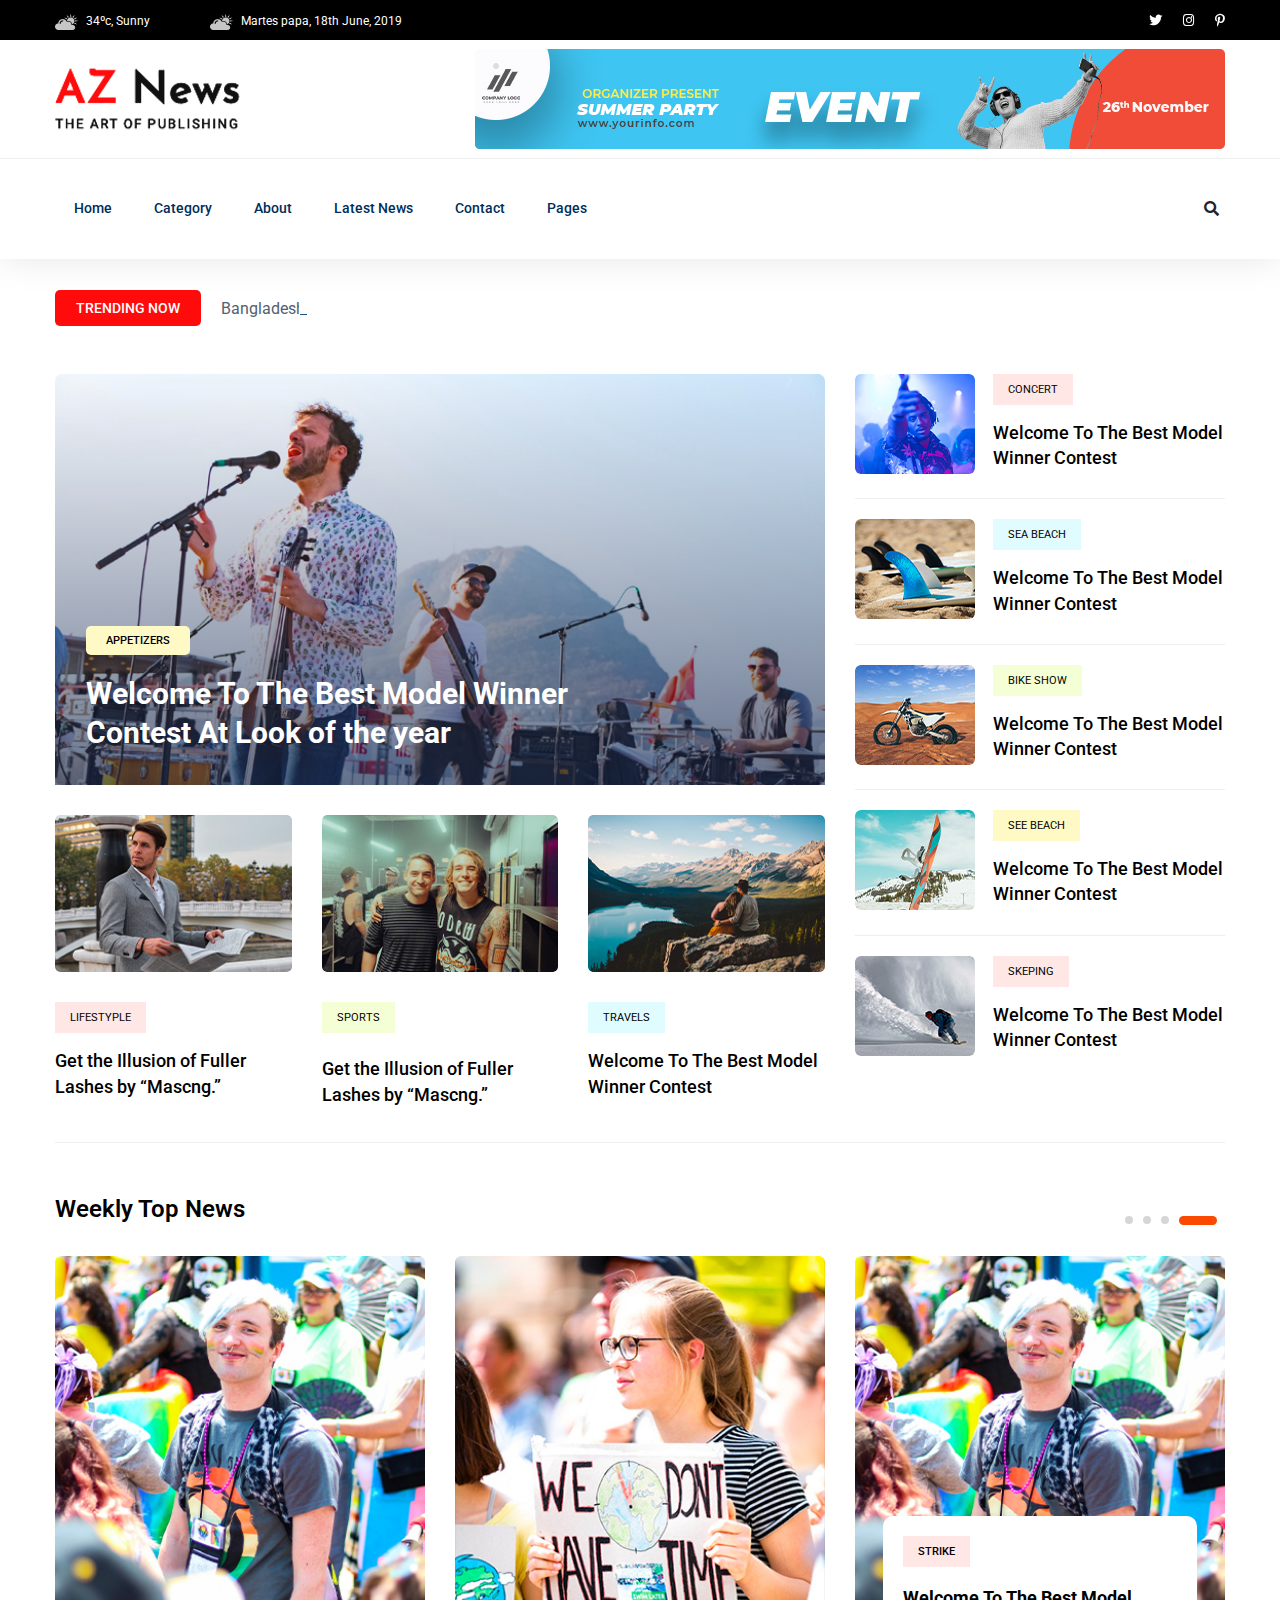
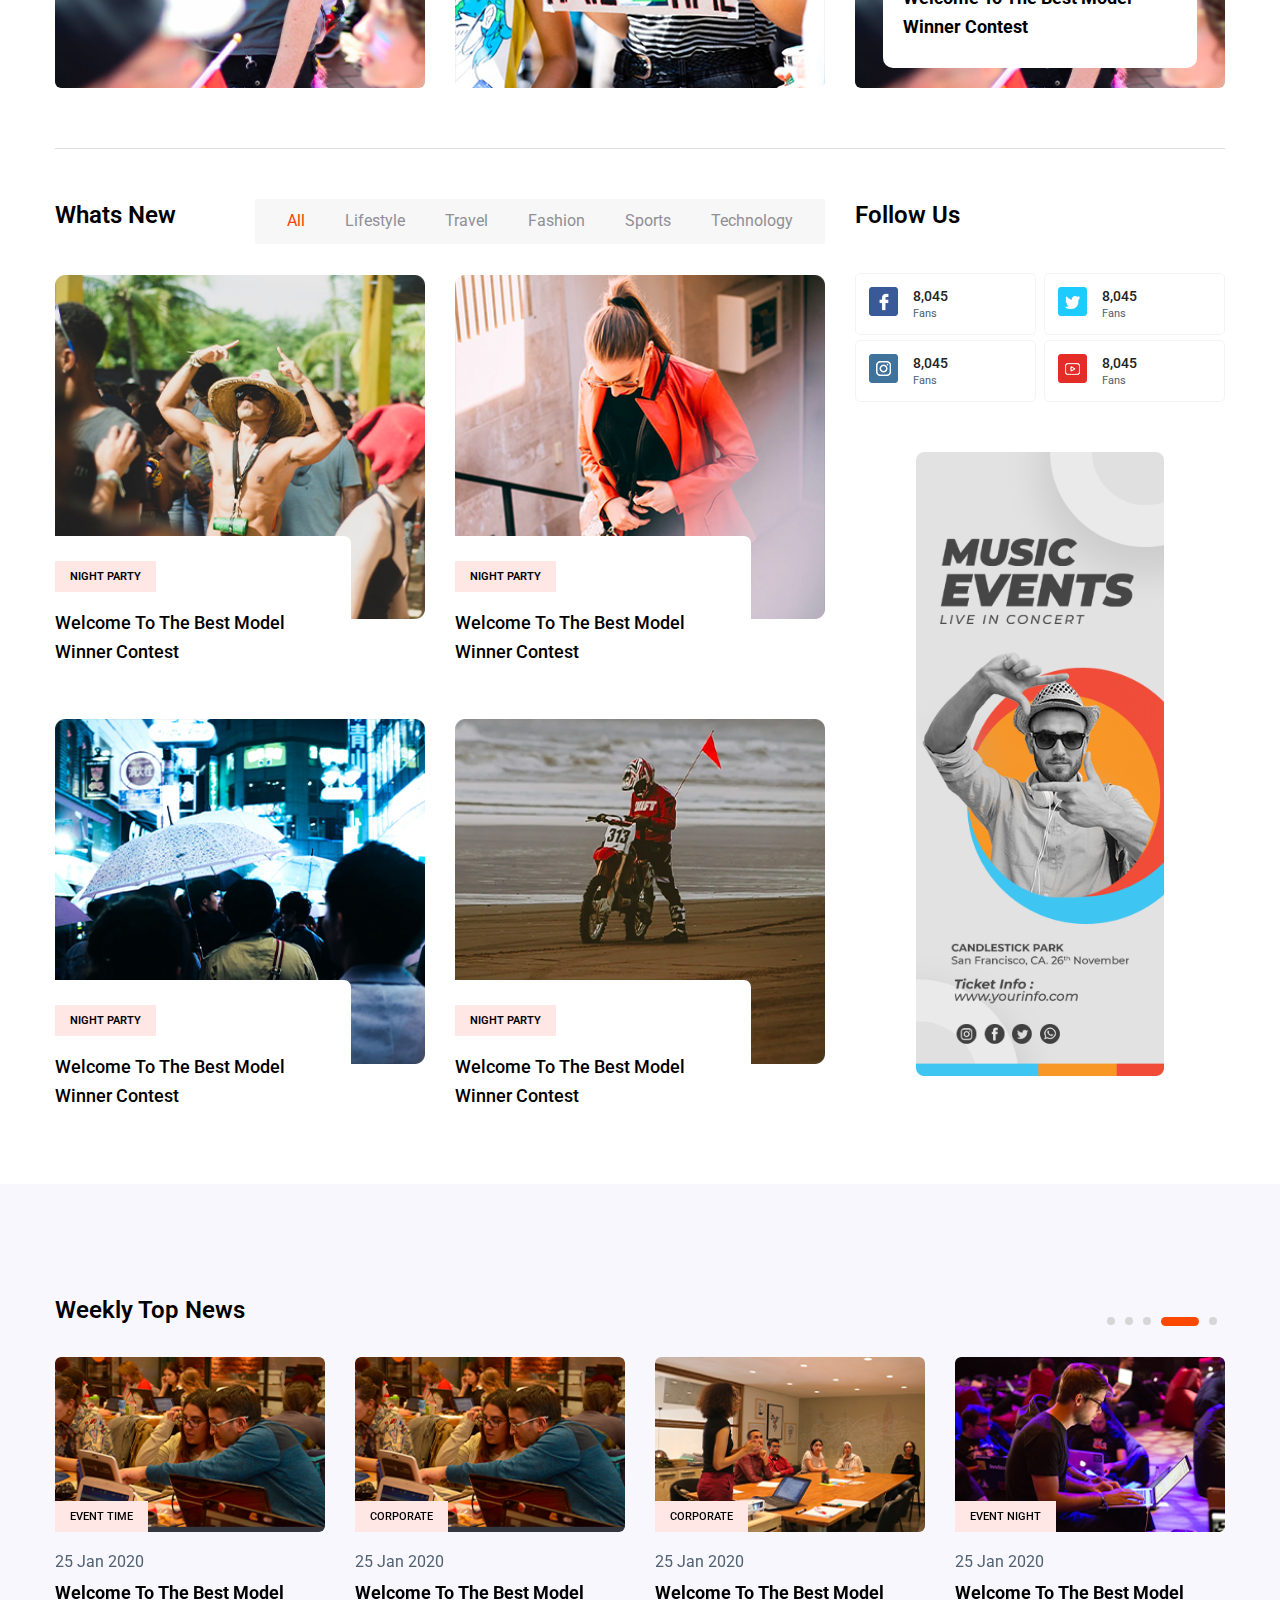
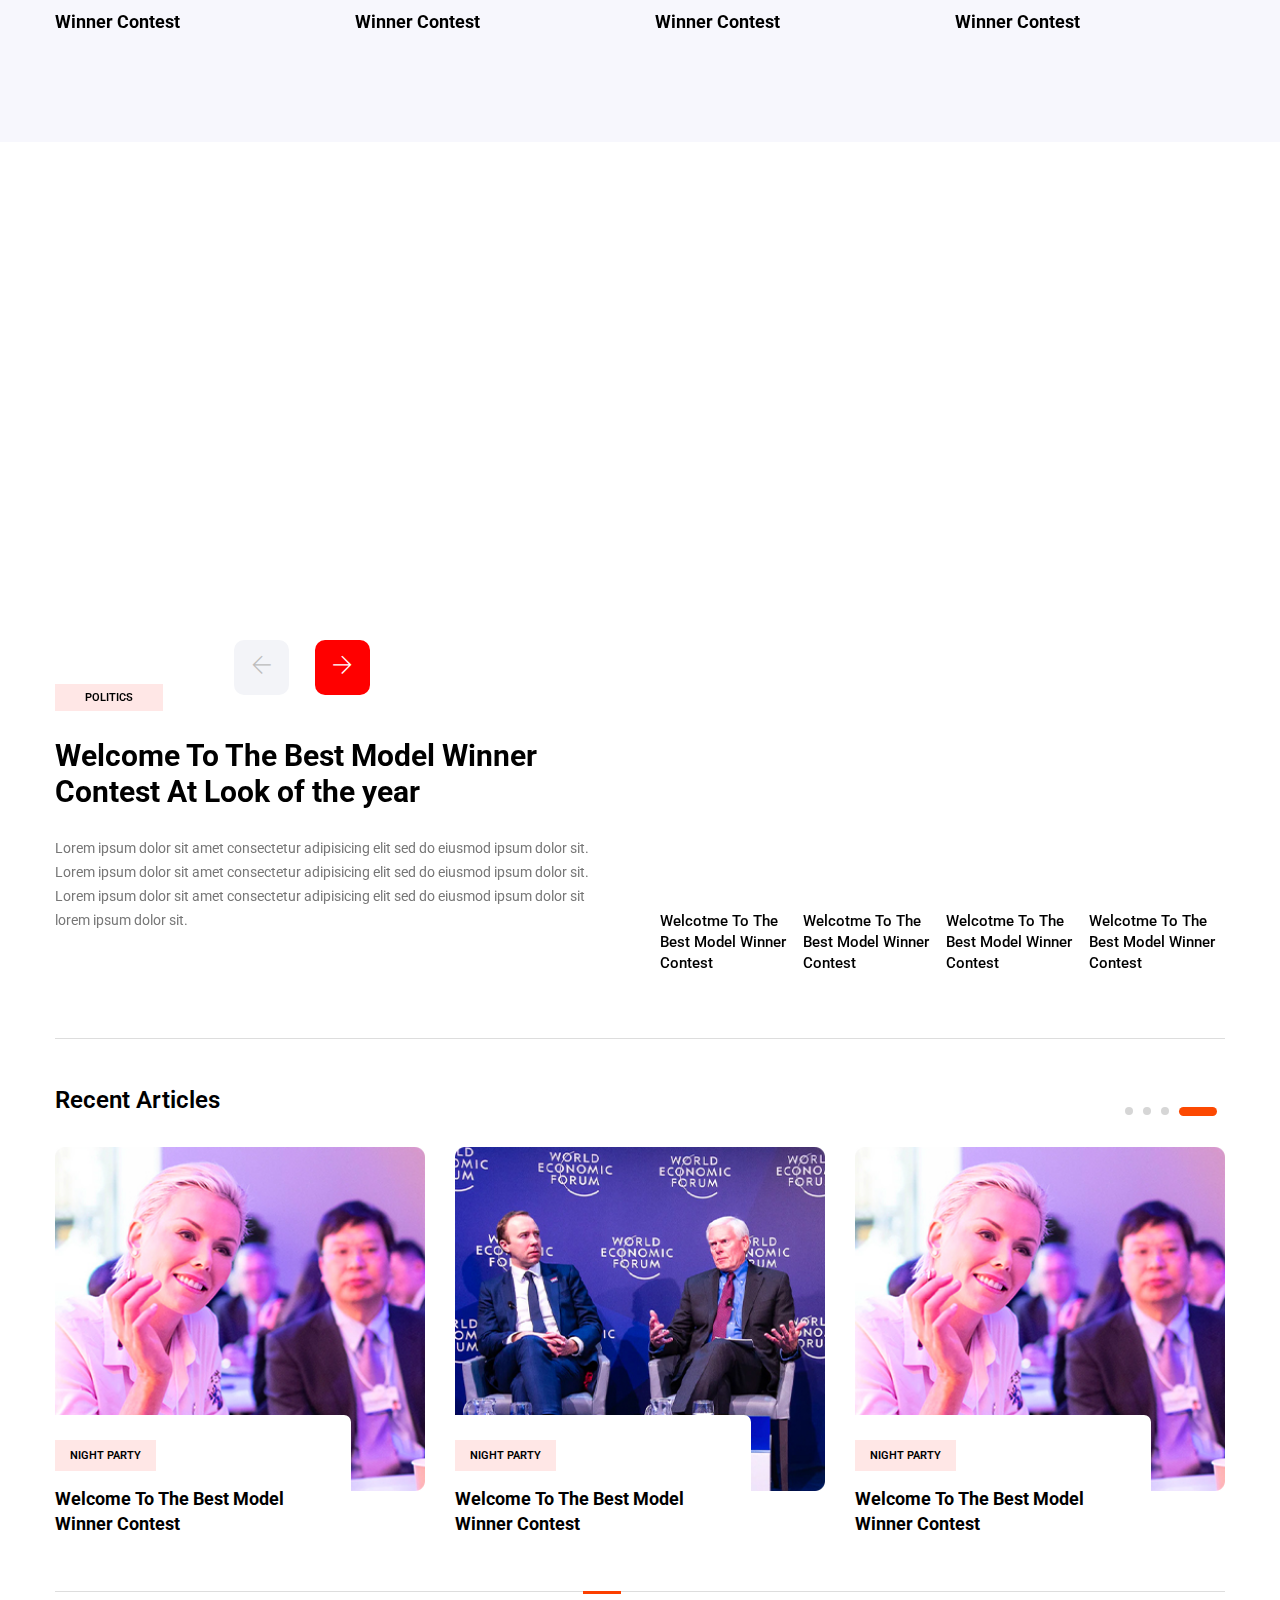
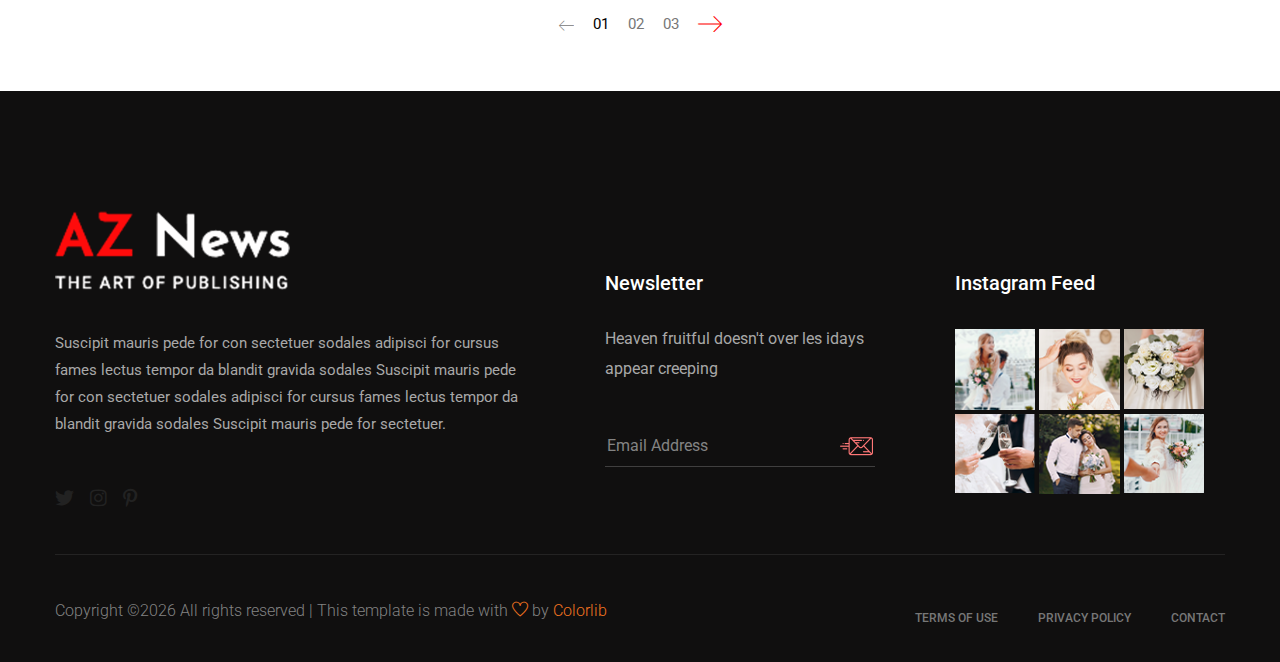
==== commit 61109ea0: "Cambie el dia" ====
--- a/index.html
+++ b/index.html
@@ -6,7 +6,7 @@
 <head>
         <meta charset="utf-8">
         <meta http-equiv="x-ua-compatible" content="ie=edge">
-        <title>News HTML-5 Template </title>
+        <title>La ramita de Chris </title>
         <meta name="description" content="">
         <meta name="viewport" content="width=device-width, initial-scale=1">
         <link rel="manifest" href="site.html">
@@ -53,7 +53,7 @@
                                 <div class="header-info-left">
                                     <ul>     
                                         <li><img src="assets/img/icon/header_icon1.png" alt="">34ºc, Sunny </li>
-                                        <li><img src="assets/img/icon/header_icon1.png" alt="">Tuesday, 18th June, 2019</li>
+                                        <li><img src="assets/img/icon/header_icon1.png" alt="">Martes papa, 18th June, 2019</li>
                                     </ul>
                                 </div>
                                 <div class="header-info-right">
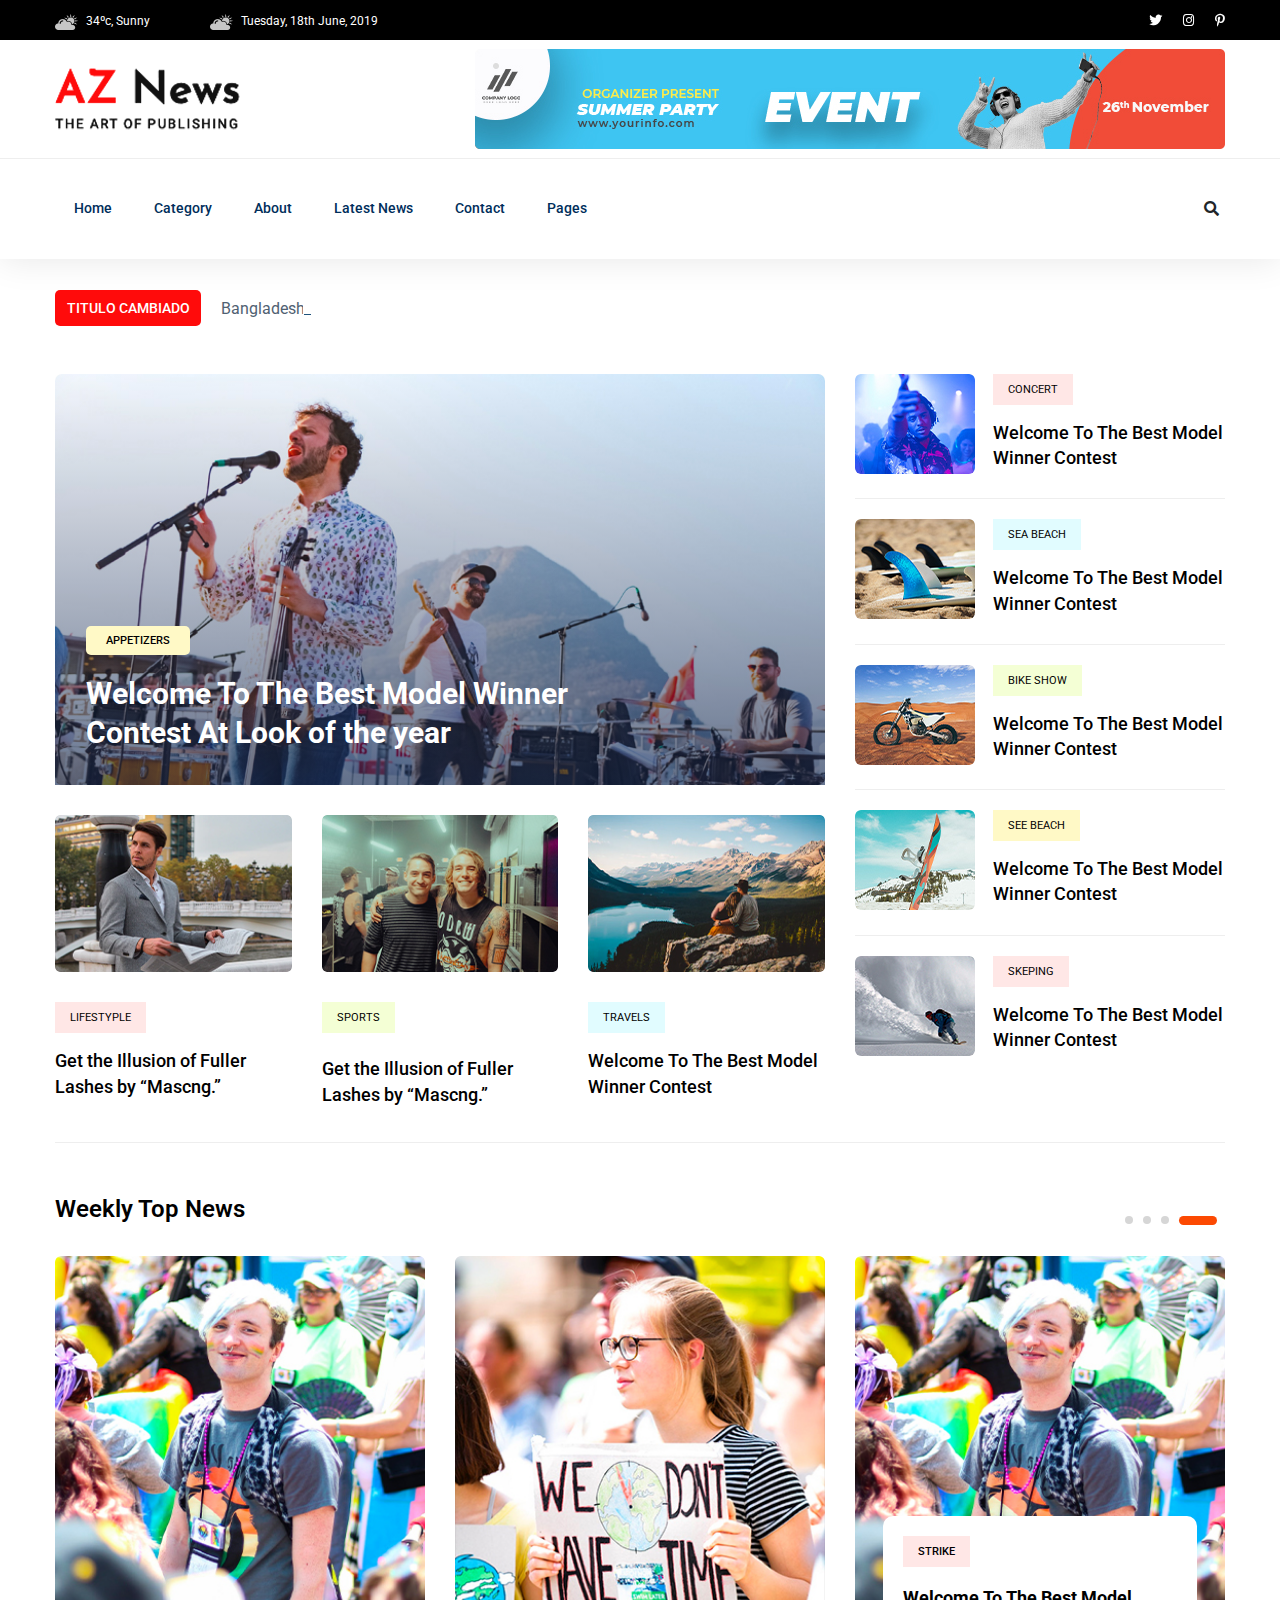
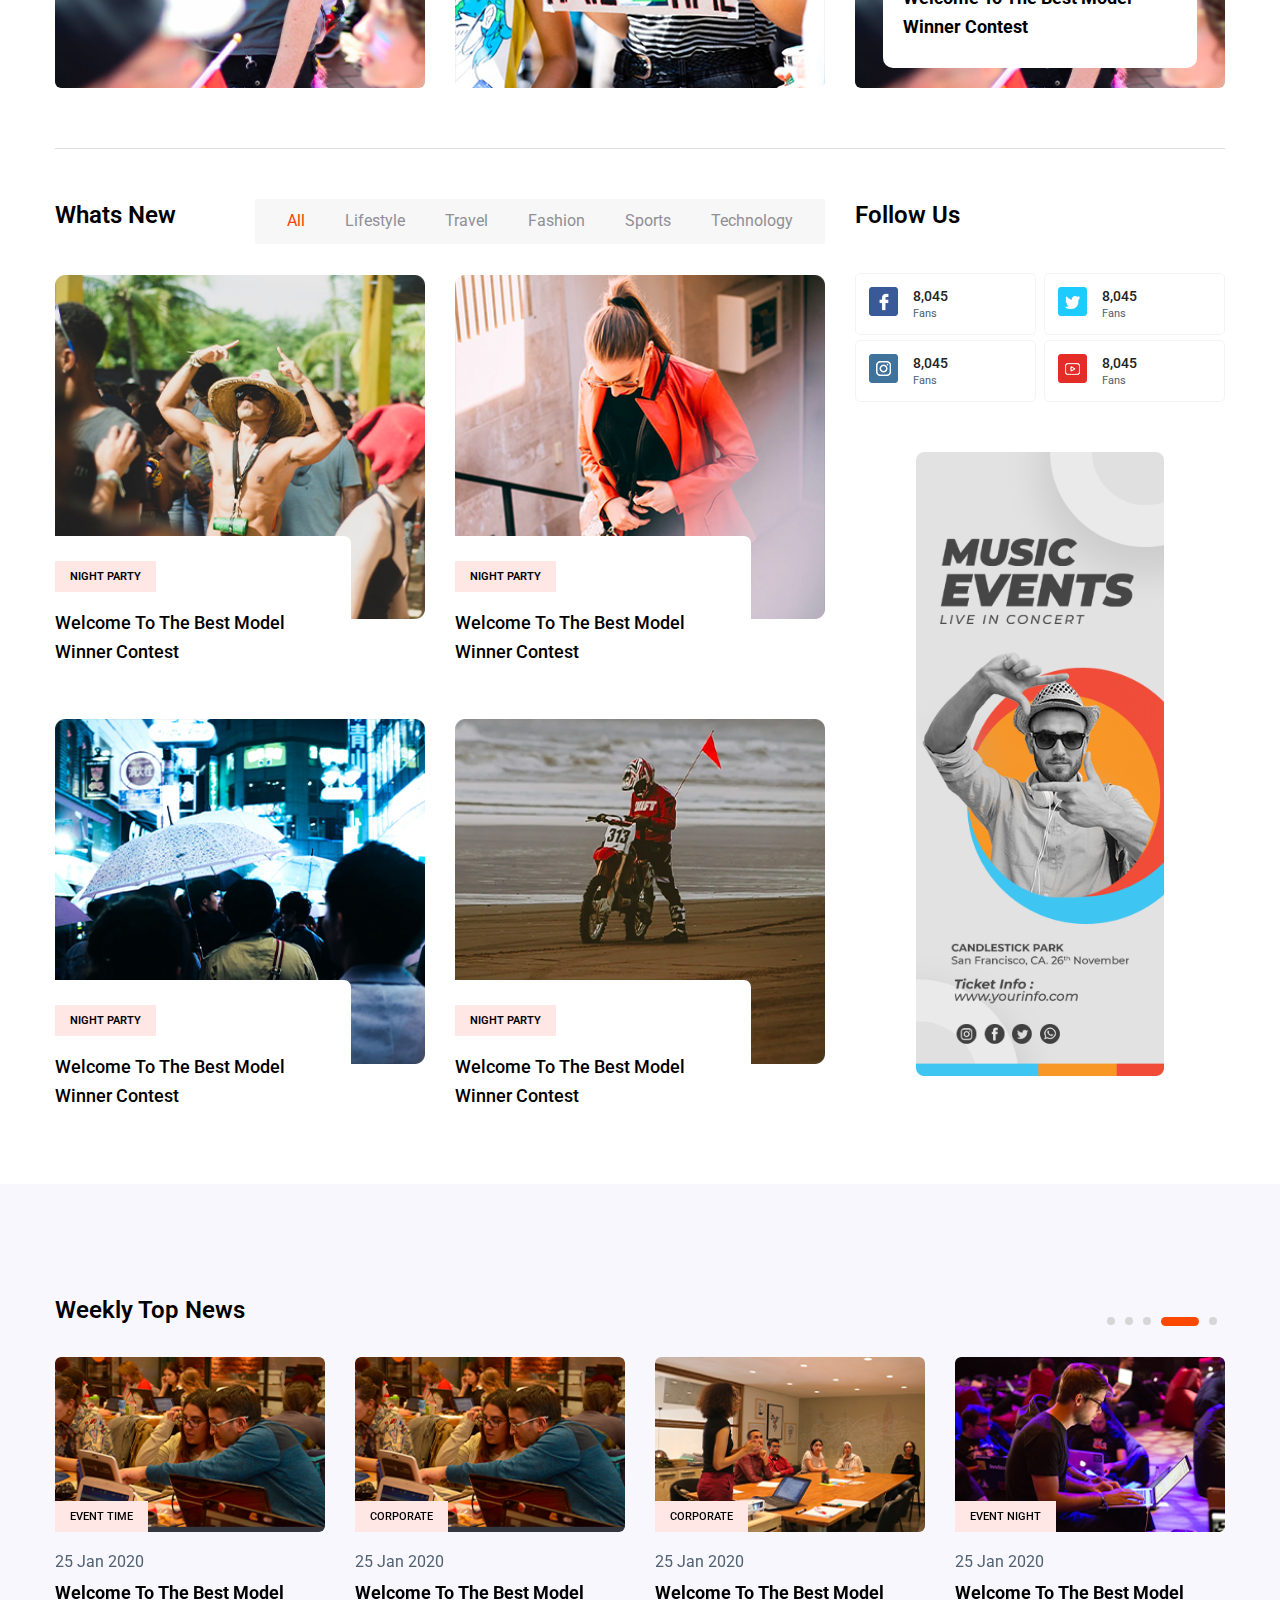
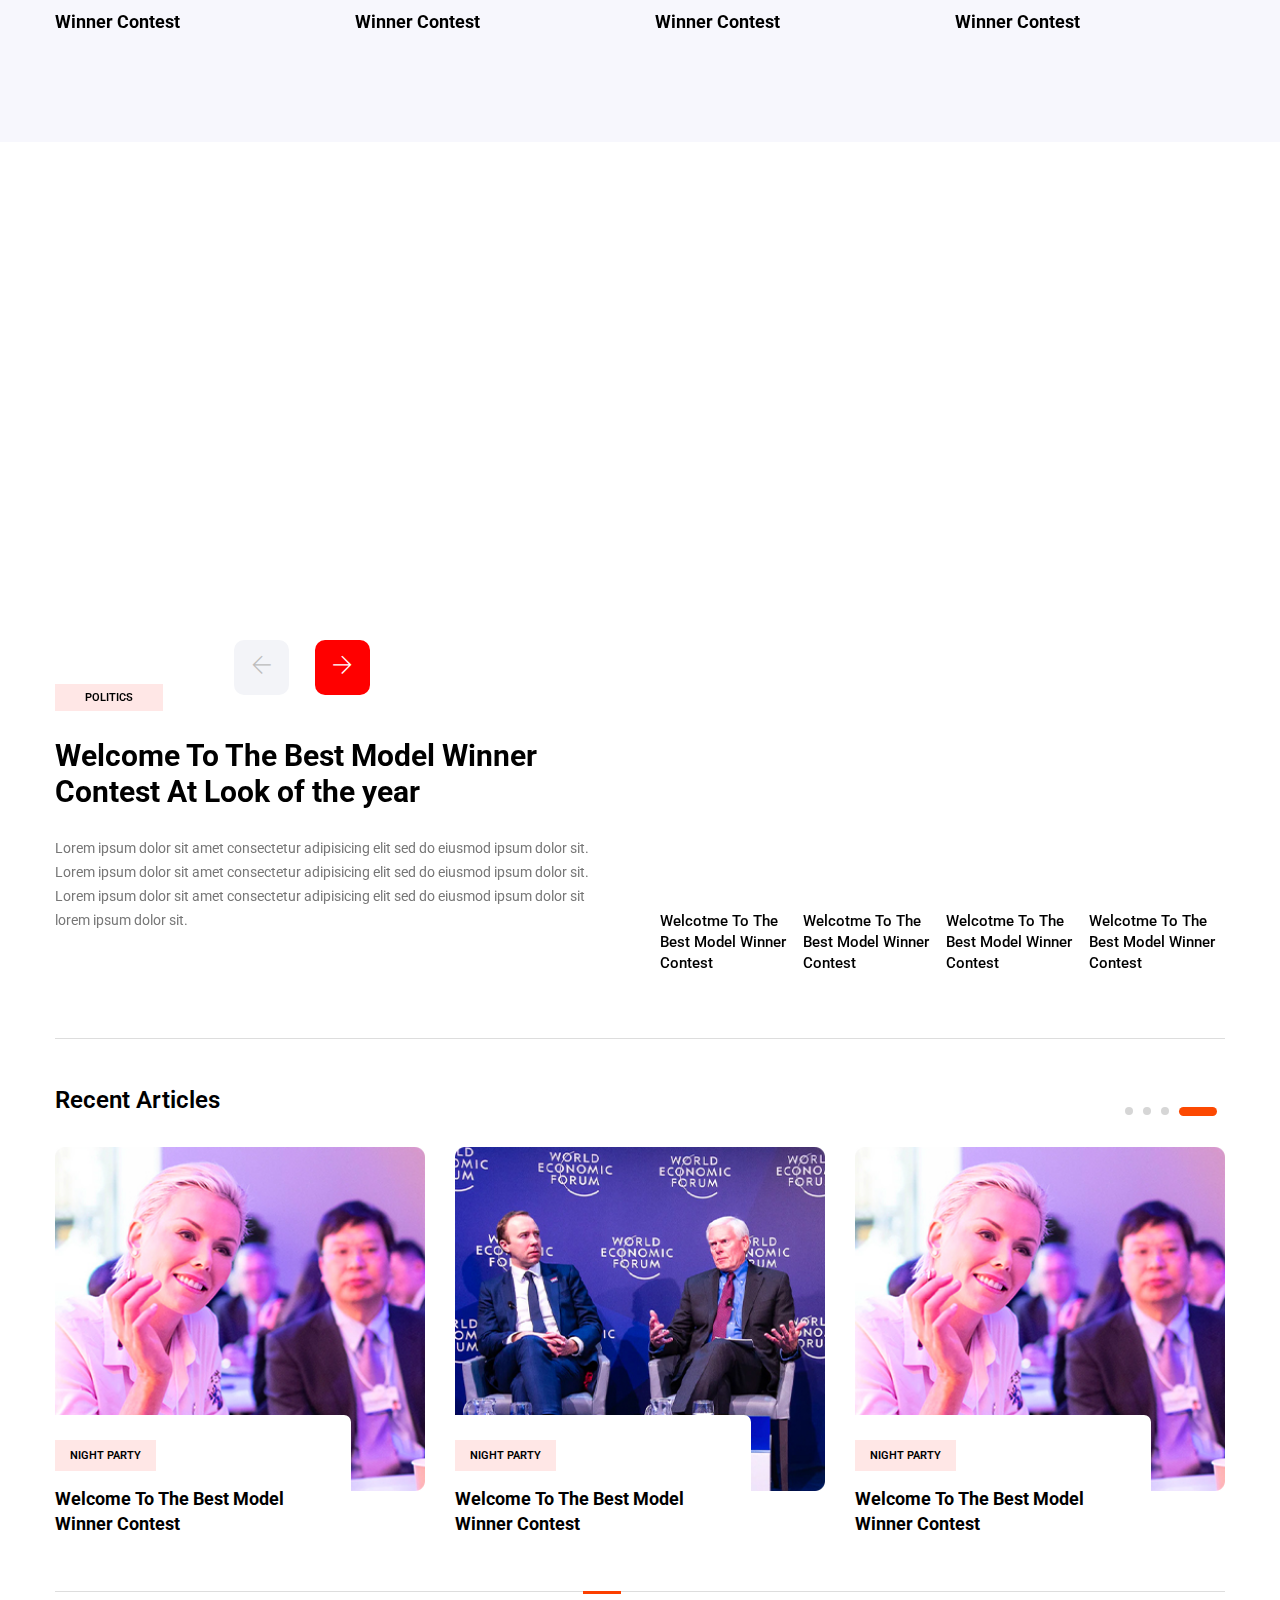
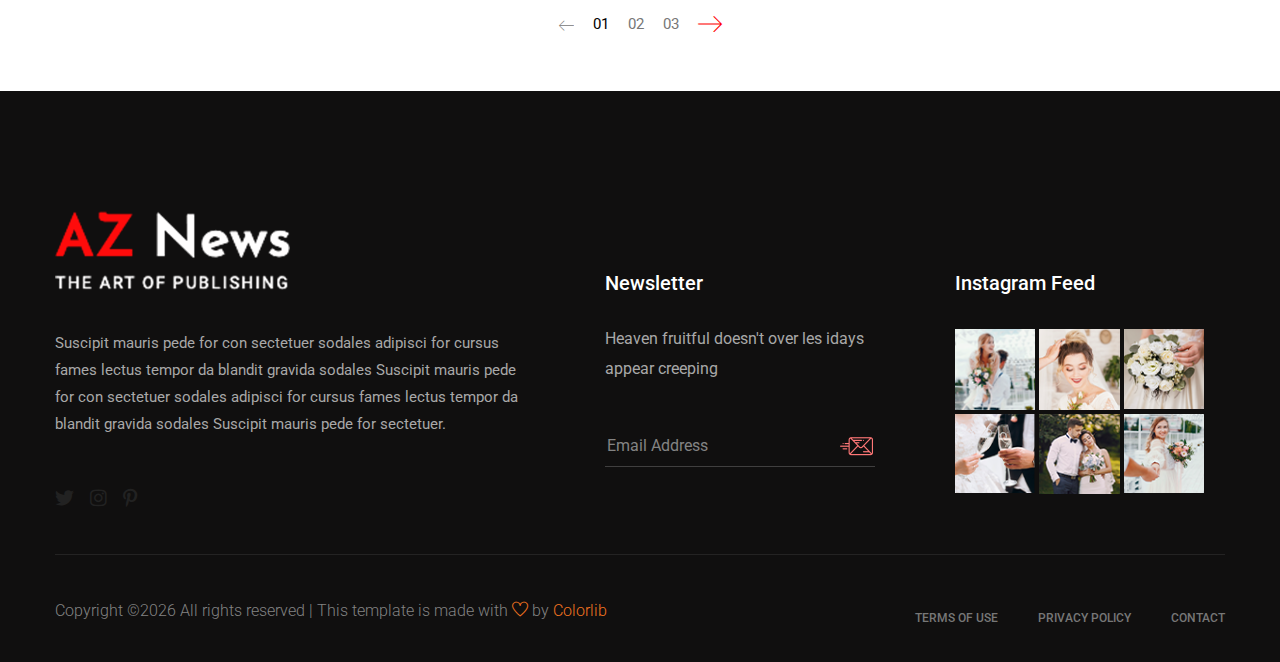
==== commit 11559d6e: "Cambie el titulo" ====
--- a/index.html
+++ b/index.html
@@ -6,7 +6,7 @@
 <head>
         <meta charset="utf-8">
         <meta http-equiv="x-ua-compatible" content="ie=edge">
-        <title>La ramita de Chris </title>
+        <title>News HTML-5 Template </title>
         <meta name="description" content="">
         <meta name="viewport" content="width=device-width, initial-scale=1">
         <link rel="manifest" href="site.html">
@@ -53,7 +53,7 @@
                                 <div class="header-info-left">
                                     <ul>     
                                         <li><img src="assets/img/icon/header_icon1.png" alt="">34ºc, Sunny </li>
-                                        <li><img src="assets/img/icon/header_icon1.png" alt="">Martes papa, 18th June, 2019</li>
+                                        <li><img src="assets/img/icon/header_icon1.png" alt="">Tuesday, 18th June, 2019</li>
                                     </ul>
                                 </div>
                                 <div class="header-info-right">
@@ -145,7 +145,7 @@
                 <div class="row">
                     <div class="col-lg-12">
                         <div class="trending-tittle">
-                            <strong>Trending now</strong>
+                            <strong>Titulo Cambiado</strong>
                             <!-- <p>Rem ipsum dolor sit amet, consectetur adipisicing elit.</p> -->
                             <div class="trending-animated">
                                 <ul id="js-news" class="js-hidden">
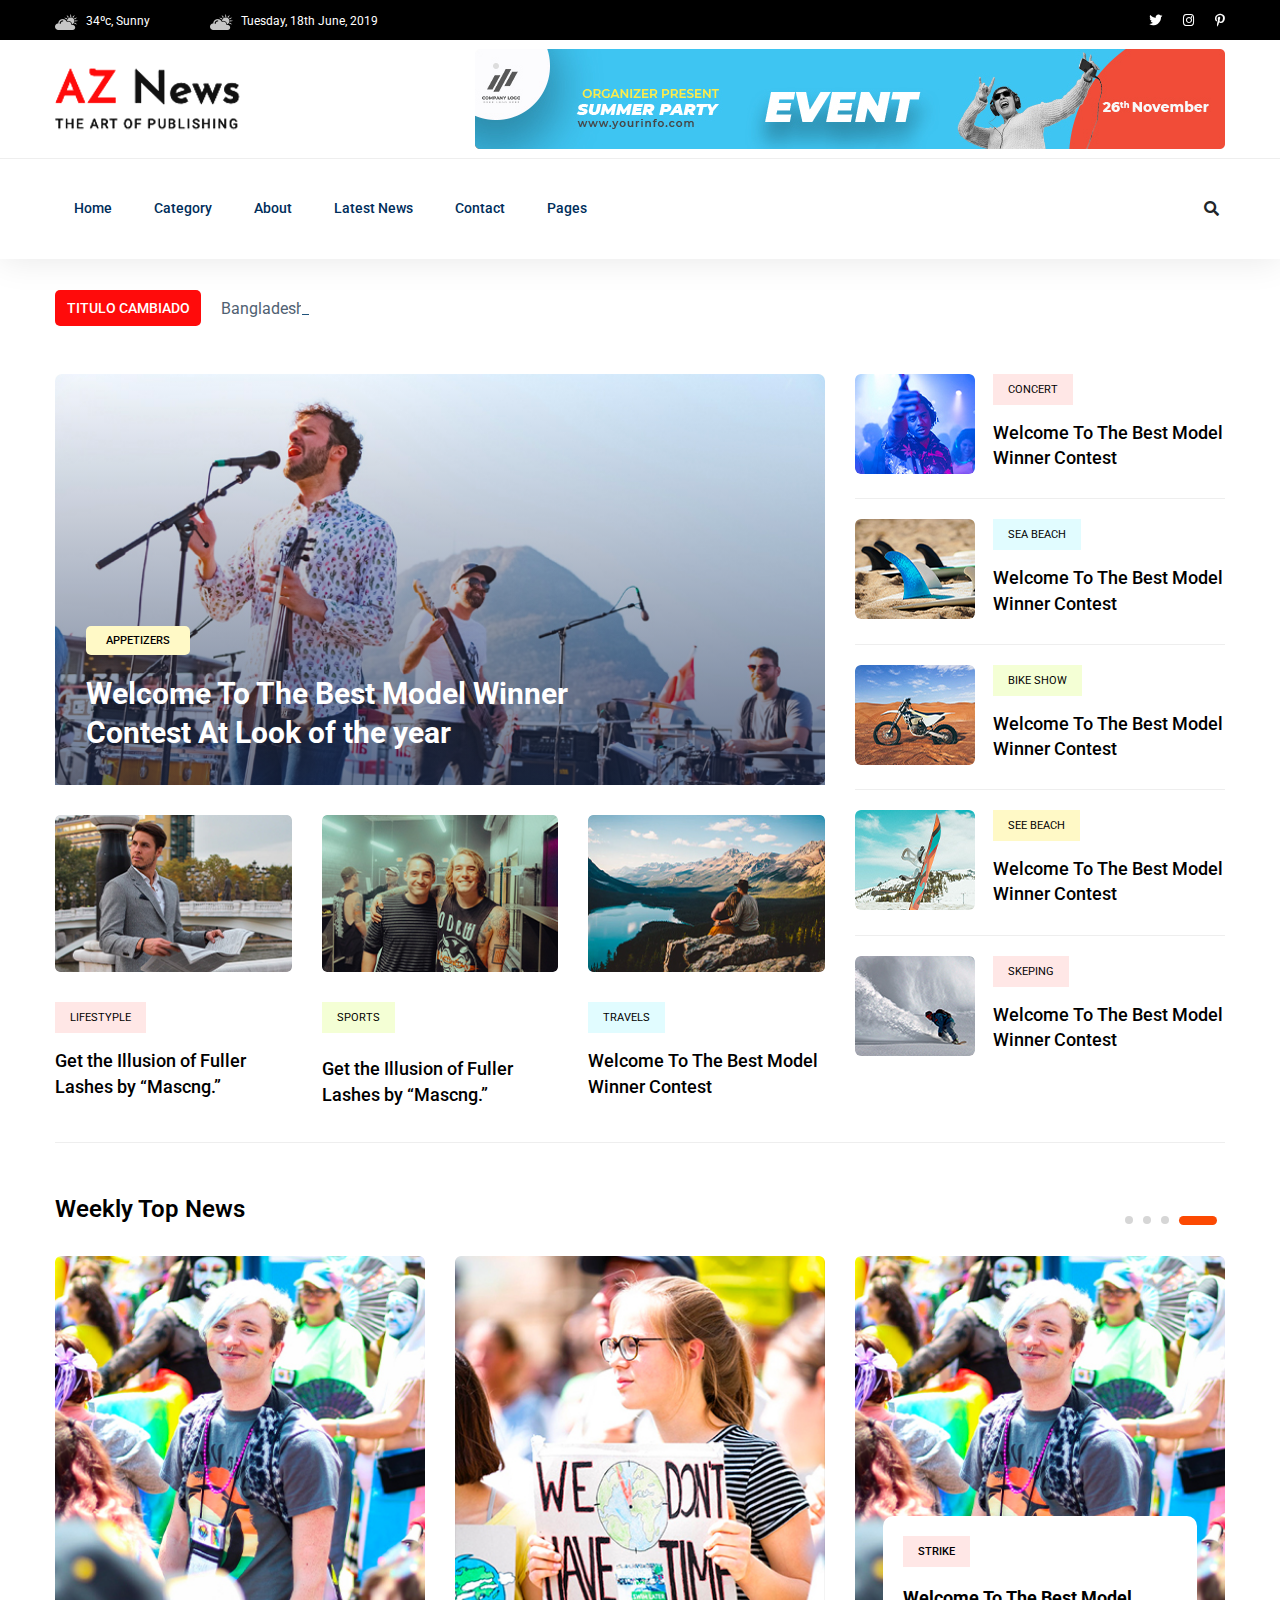
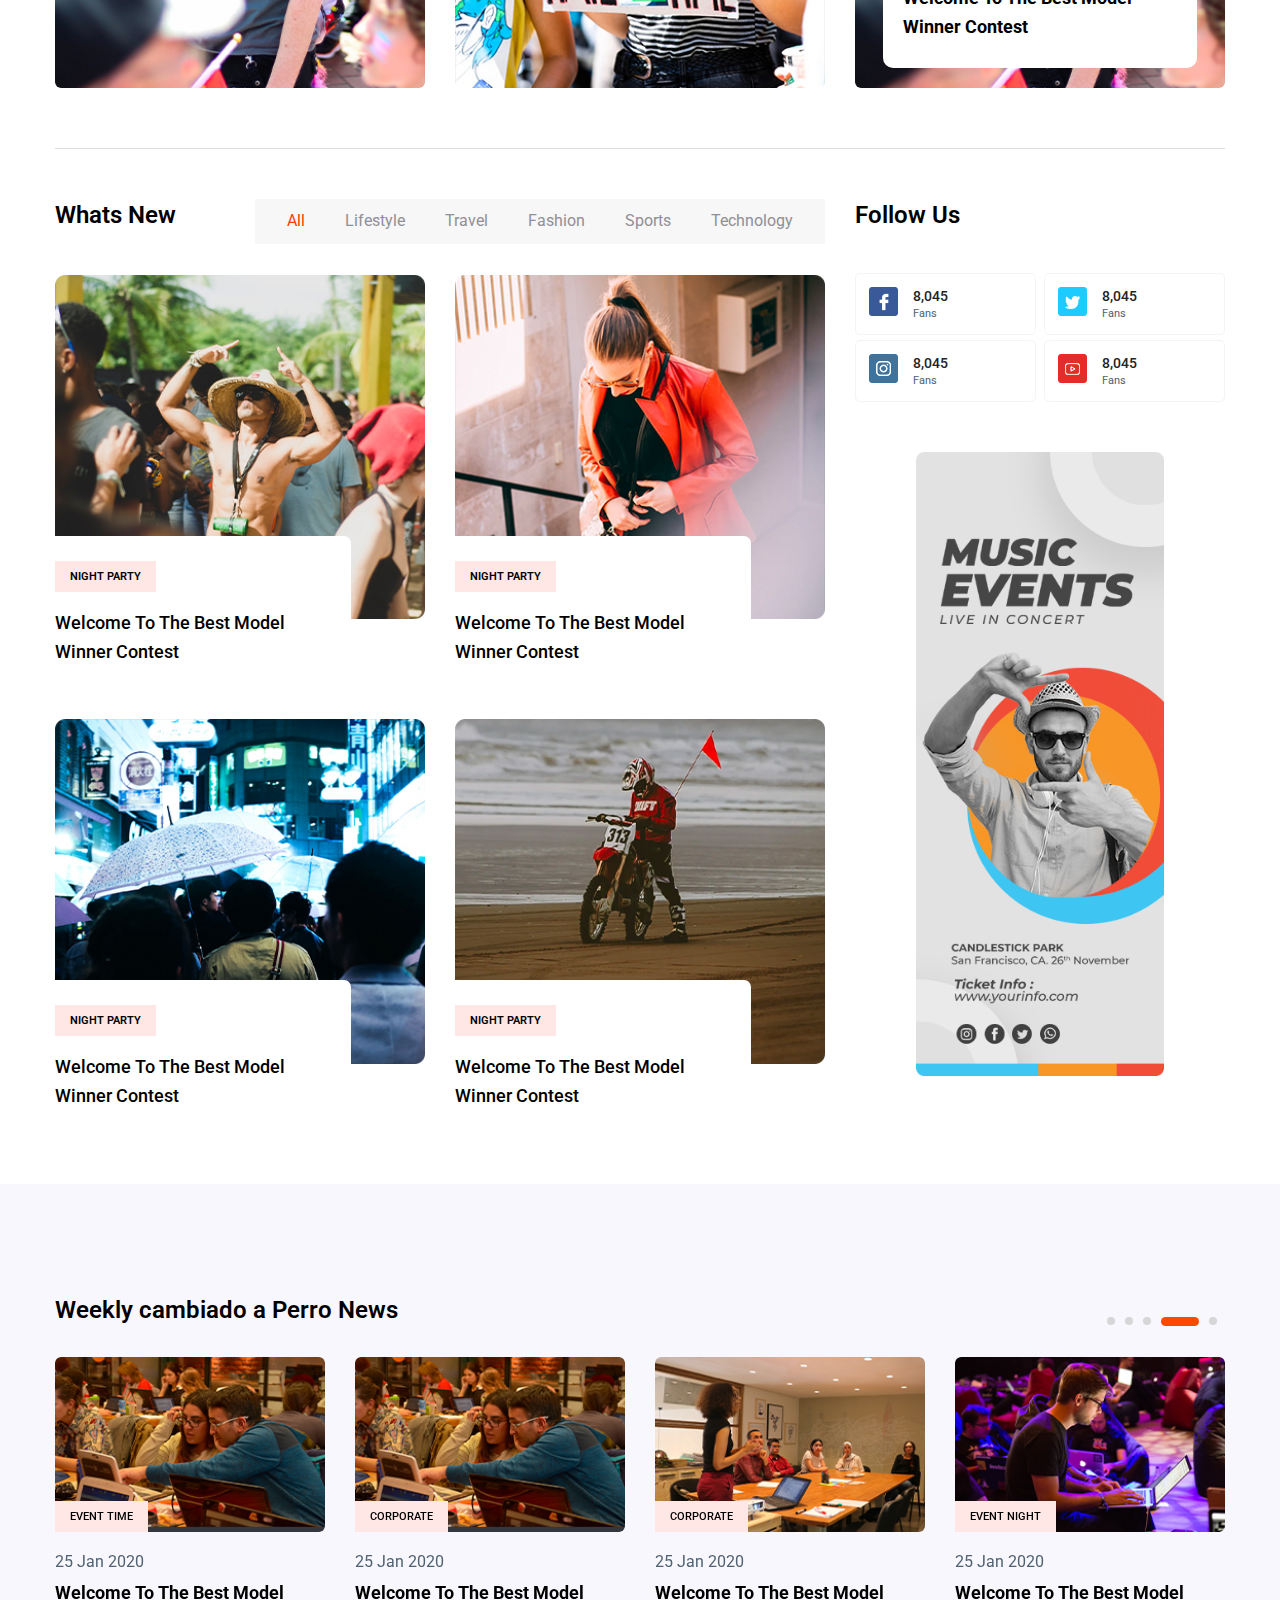
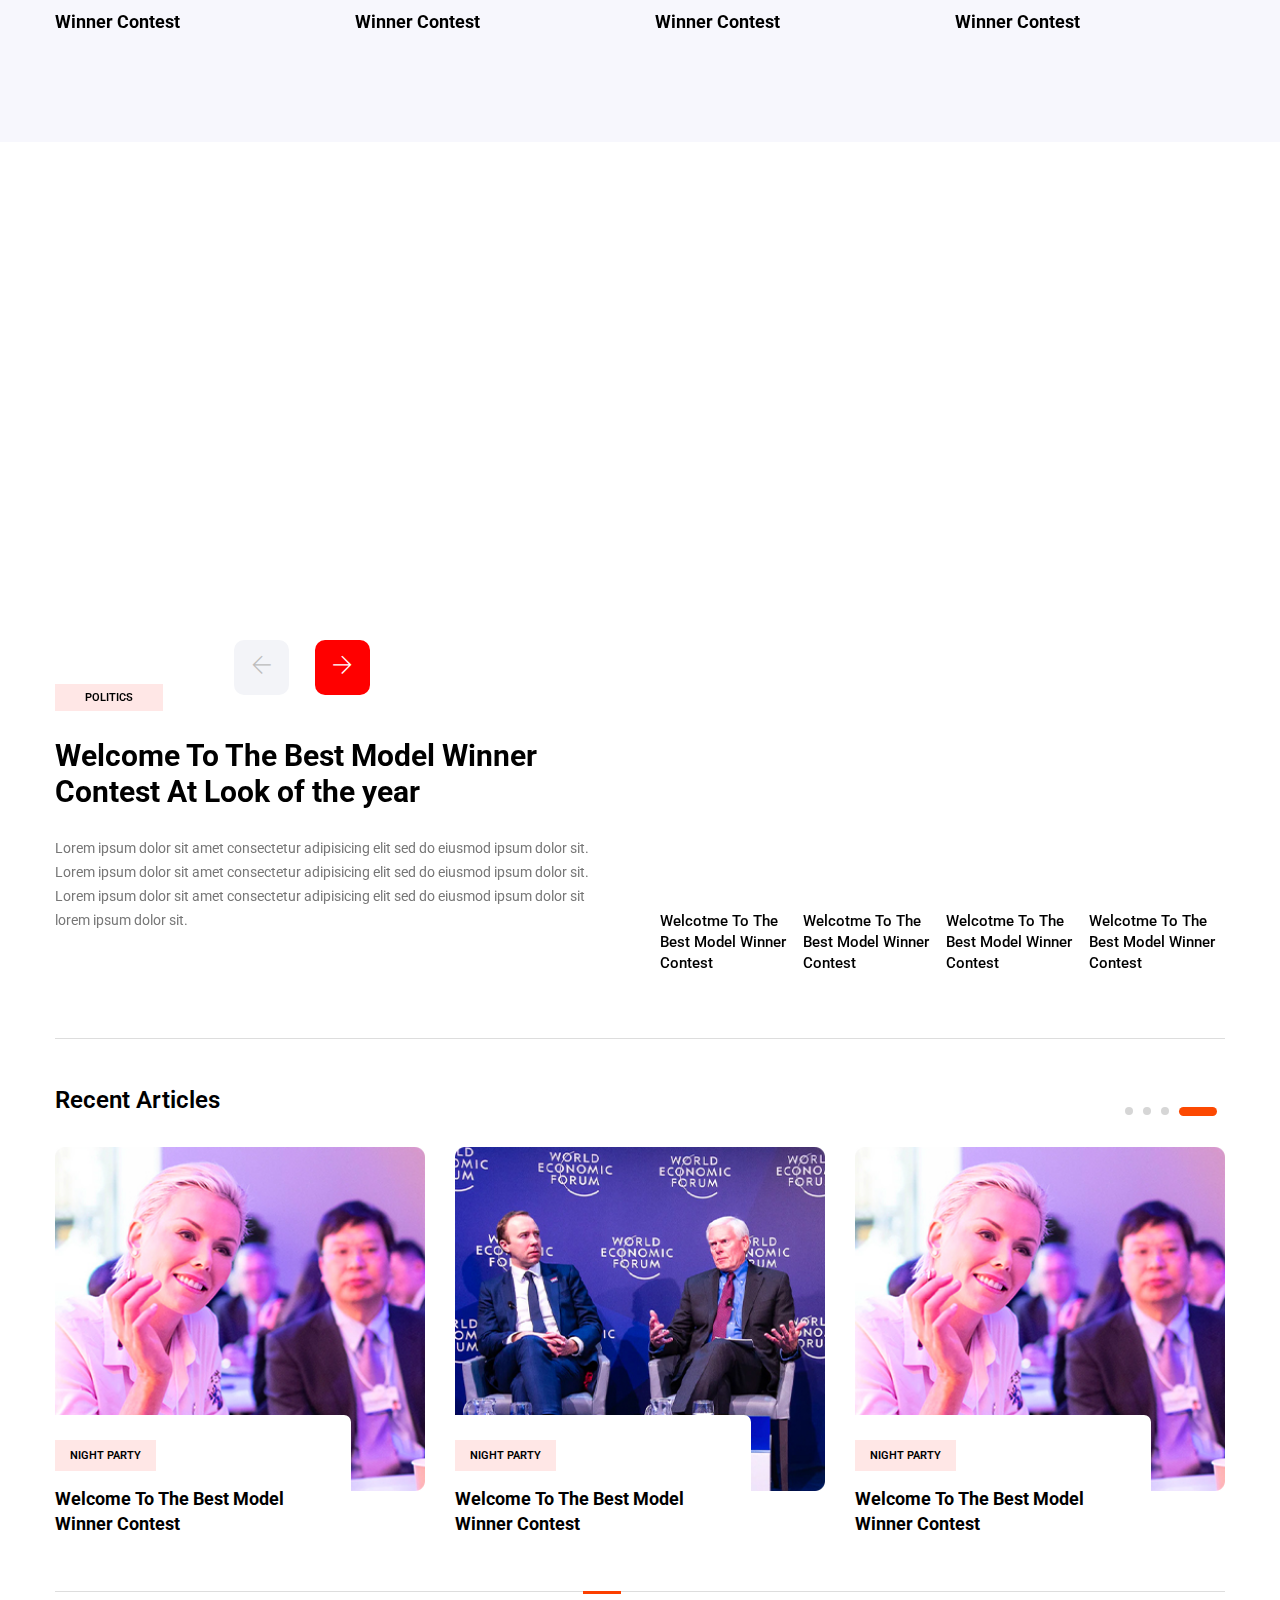
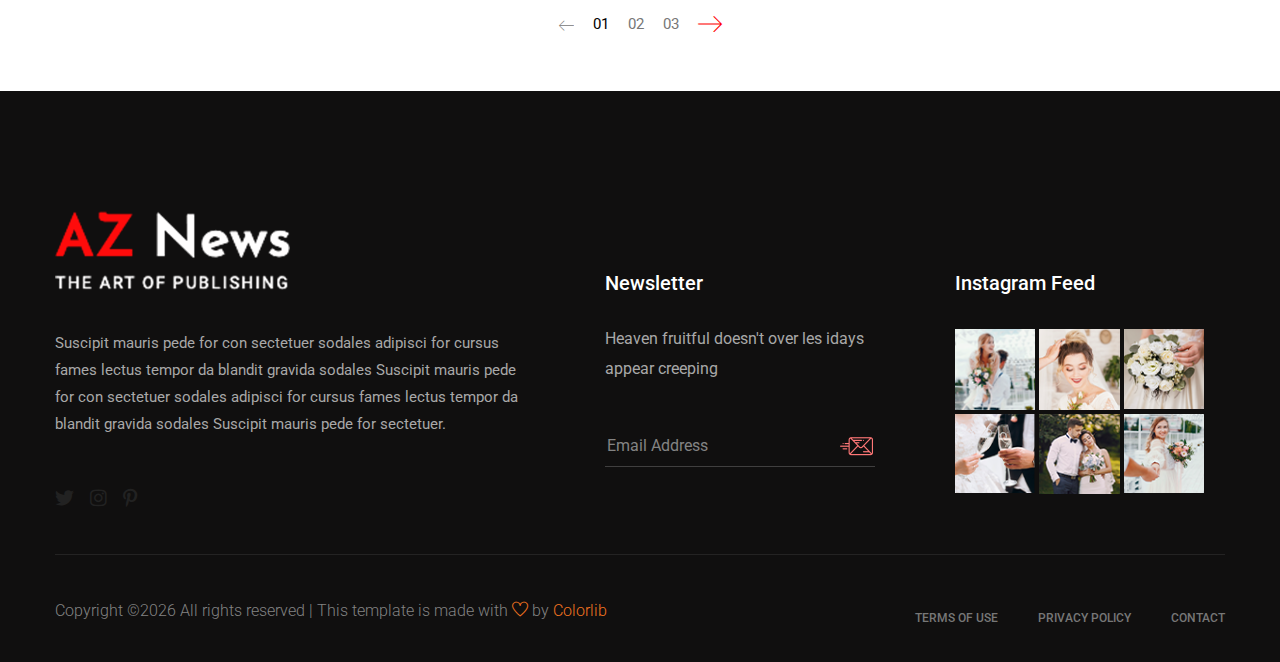
==== commit 175c4404: "Cambie el Weekly" ====
--- a/index.html
+++ b/index.html
@@ -726,7 +726,7 @@
                 <div class="row">
                     <div class="col-lg-12">
                         <div class="section-tittle mb-30">
-                            <h3>Weekly Top News</h3>
+                            <h3>Weekly cambiado a Perro News</h3>
                         </div>
                     </div>
                 </div>
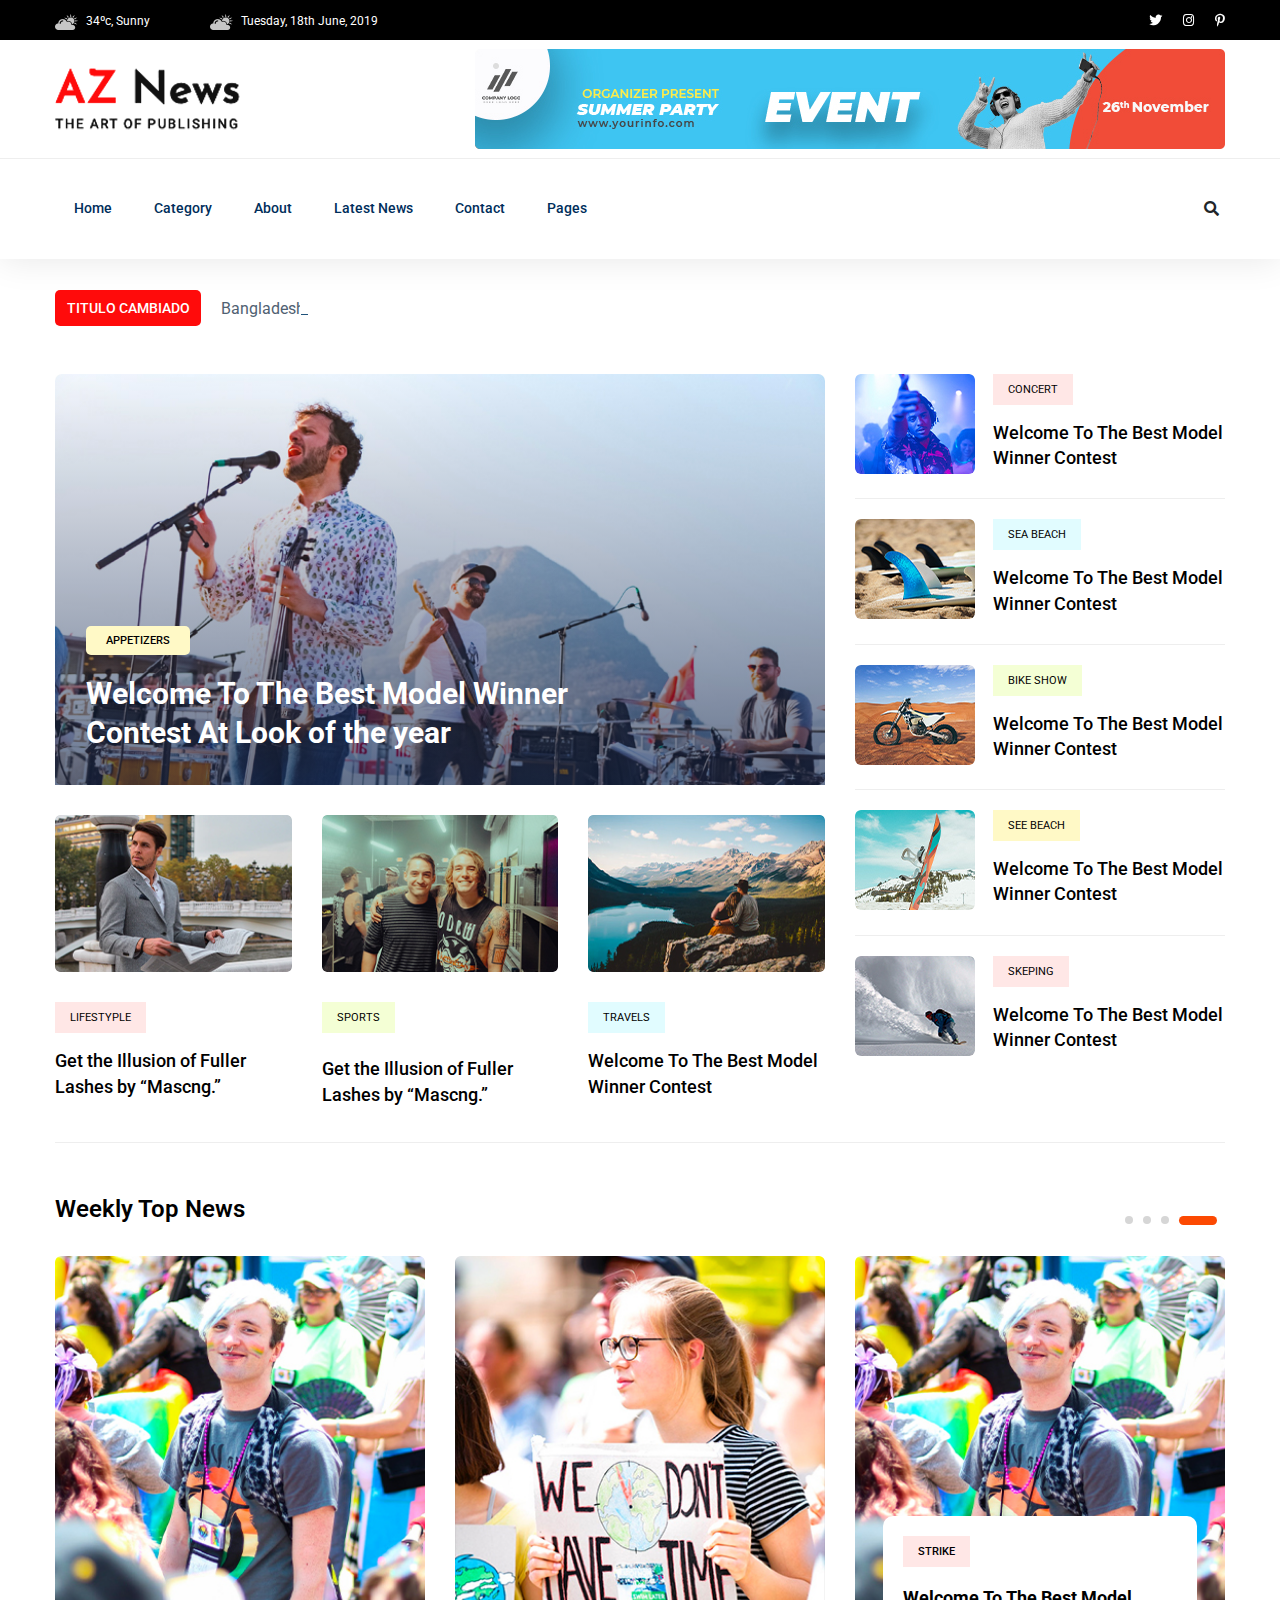
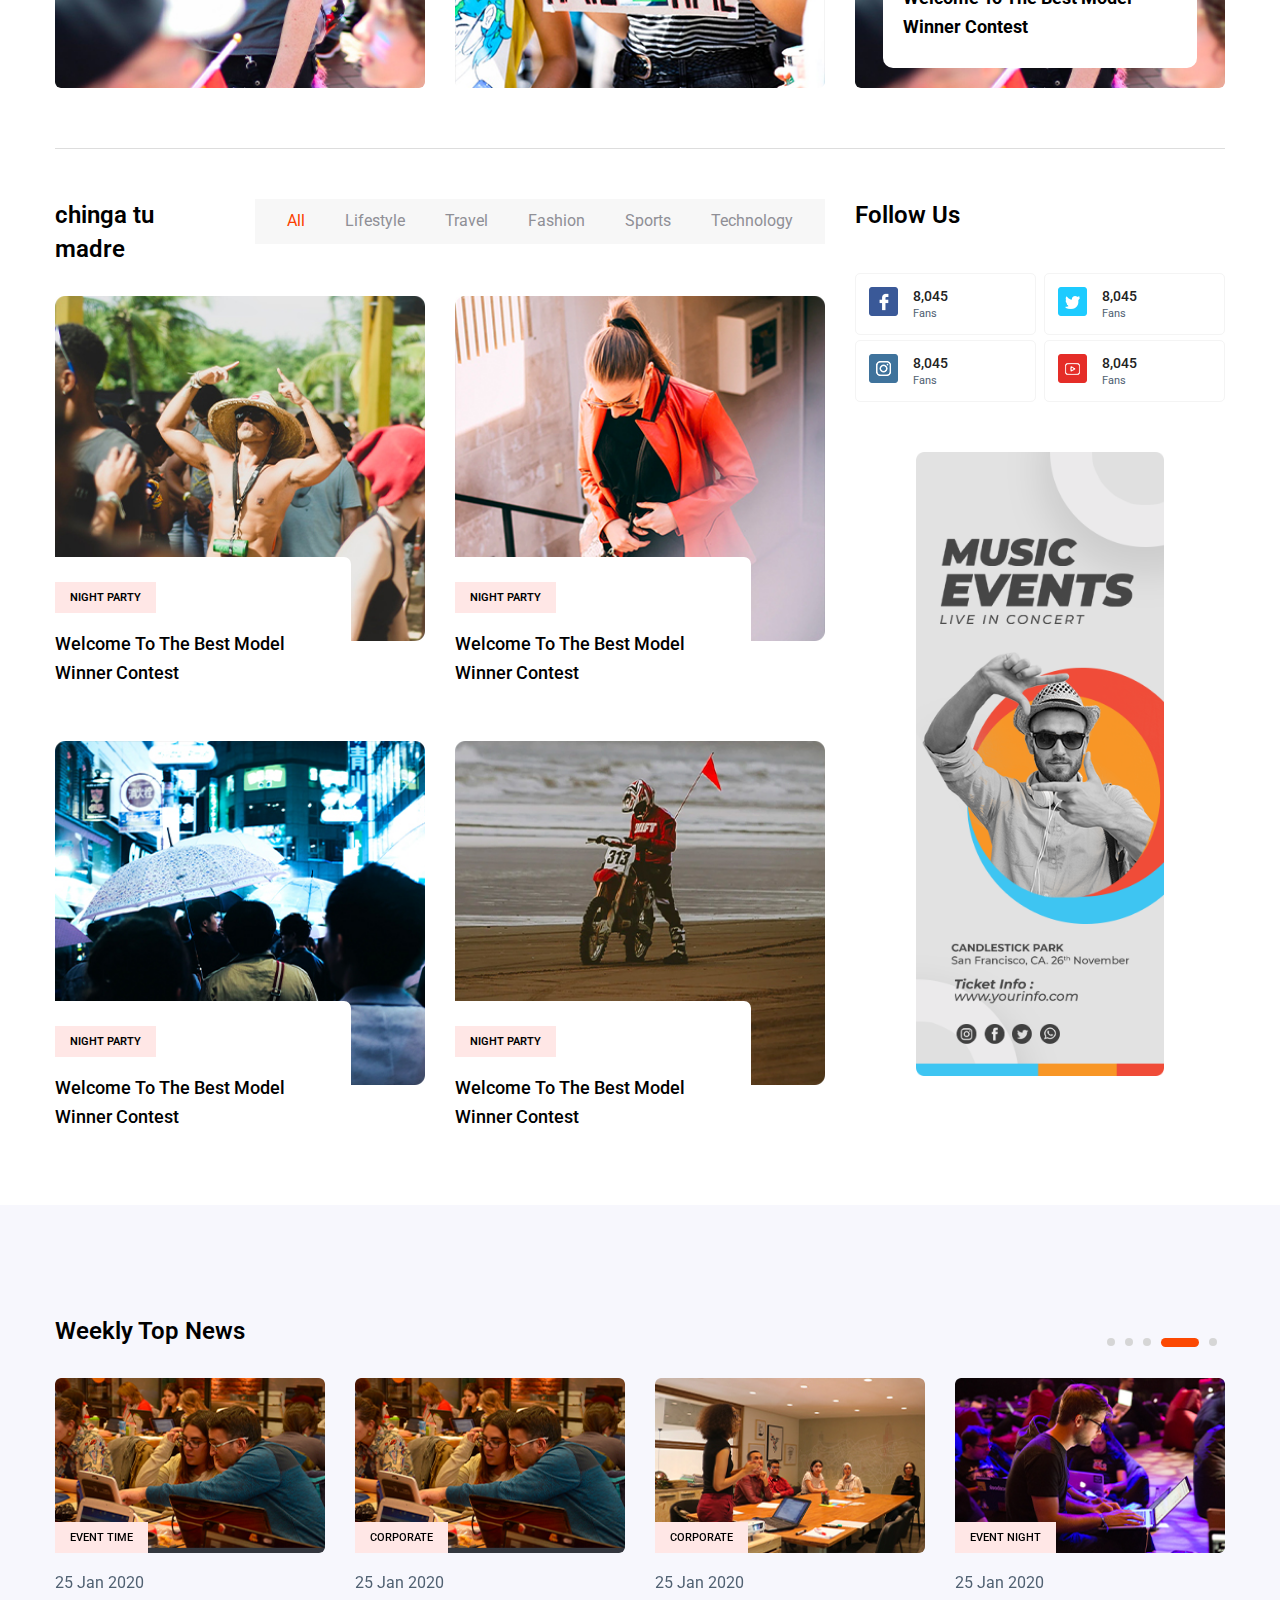
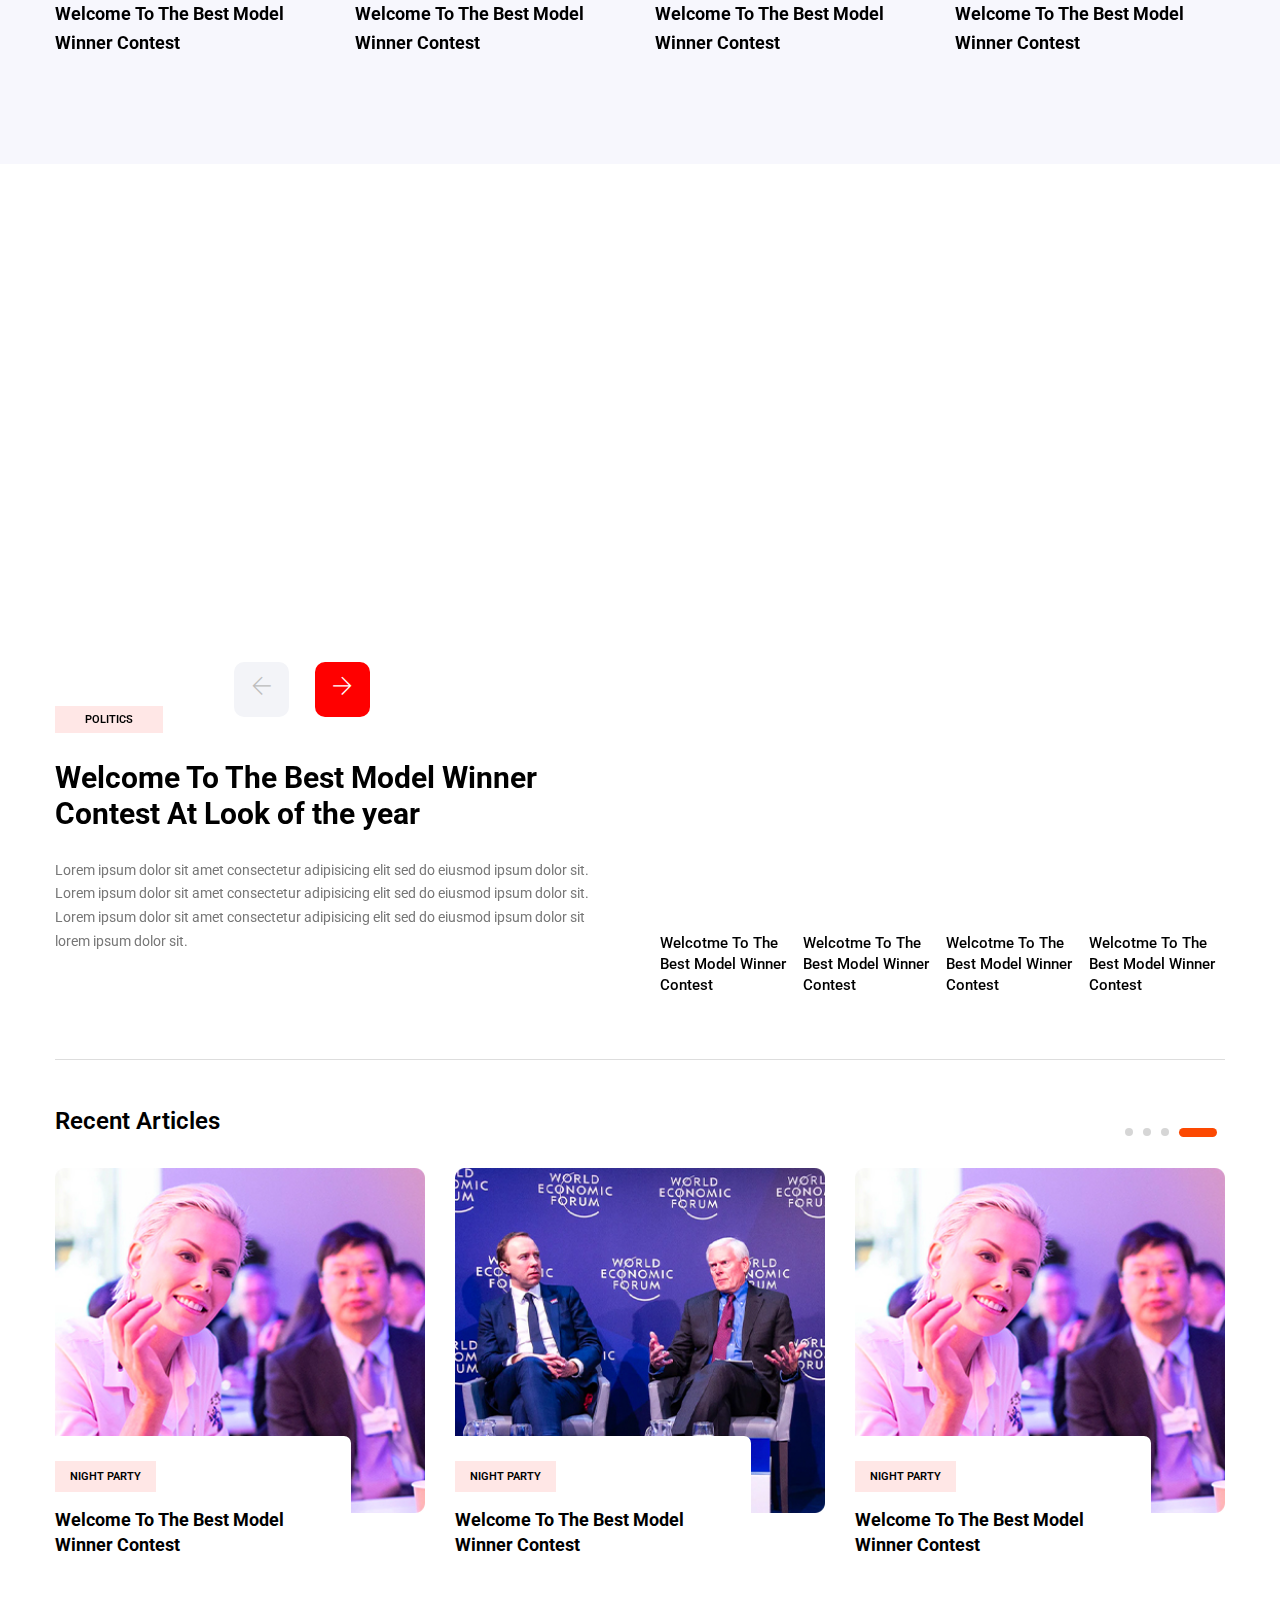
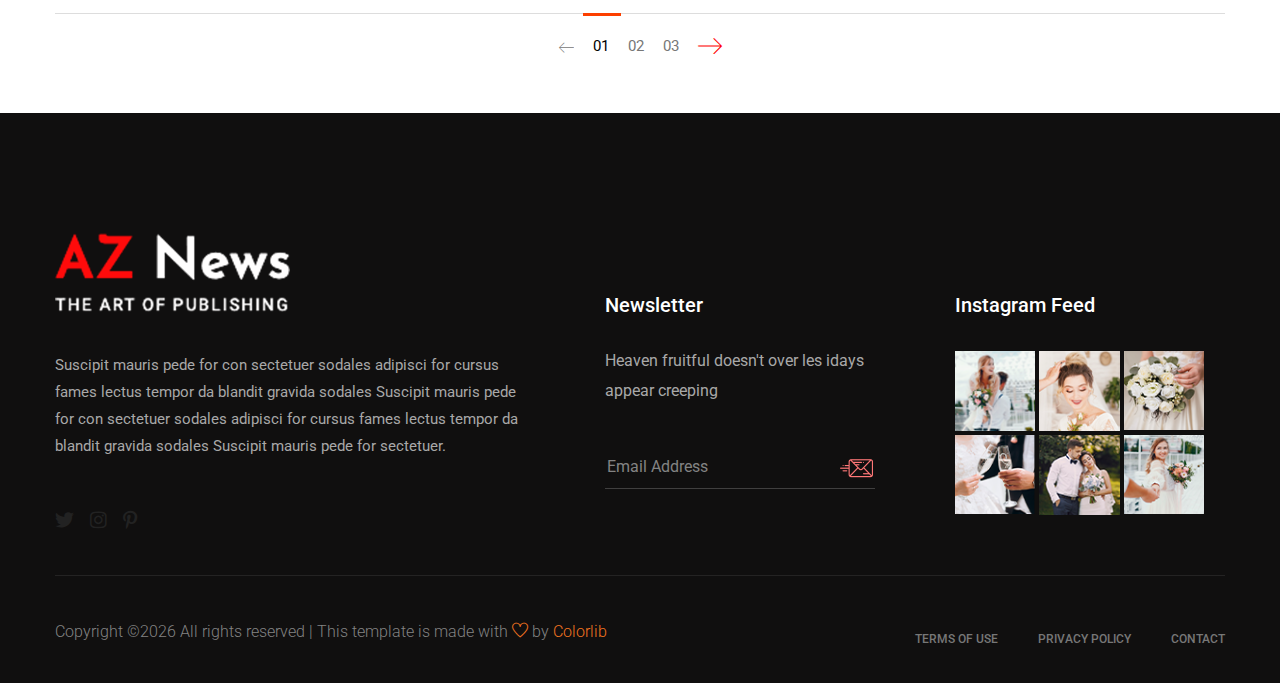
==== commit 7cfd6b7f: "cambie what news" ====
--- a/index.html
+++ b/index.html
@@ -328,7 +328,7 @@
                 <div class="row d-flex justify-content-between">
                     <div class="col-lg-3 col-md-3">
                         <div class="section-tittle mb-30">
-                            <h3>Whats New</h3>
+                            <h3>chinga tu madre</h3>
                         </div>
                     </div>
                     <div class="col-lg-9 col-md-9">
@@ -726,7 +726,7 @@
                 <div class="row">
                     <div class="col-lg-12">
                         <div class="section-tittle mb-30">
-                            <h3>Weekly cambiado a Perro News</h3>
+                            <h3>Weekly Top News</h3>
                         </div>
                     </div>
                 </div>
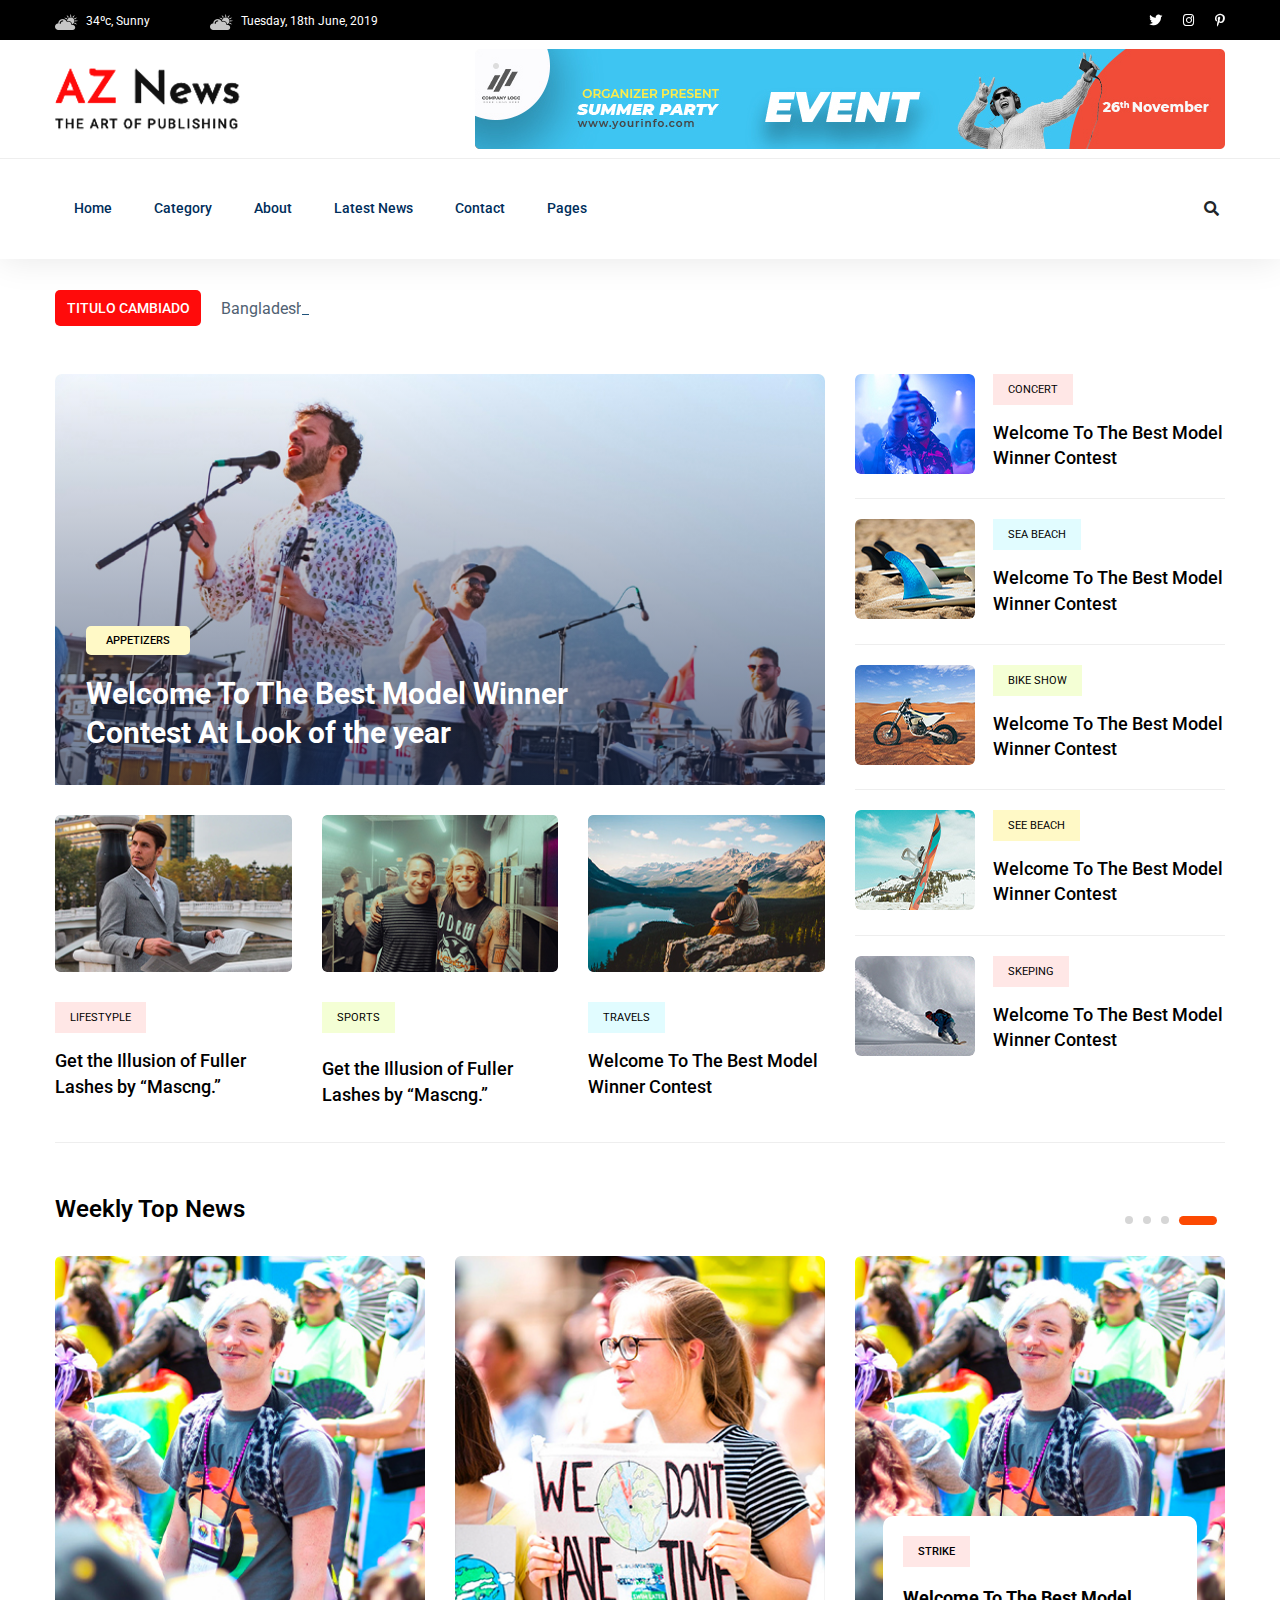
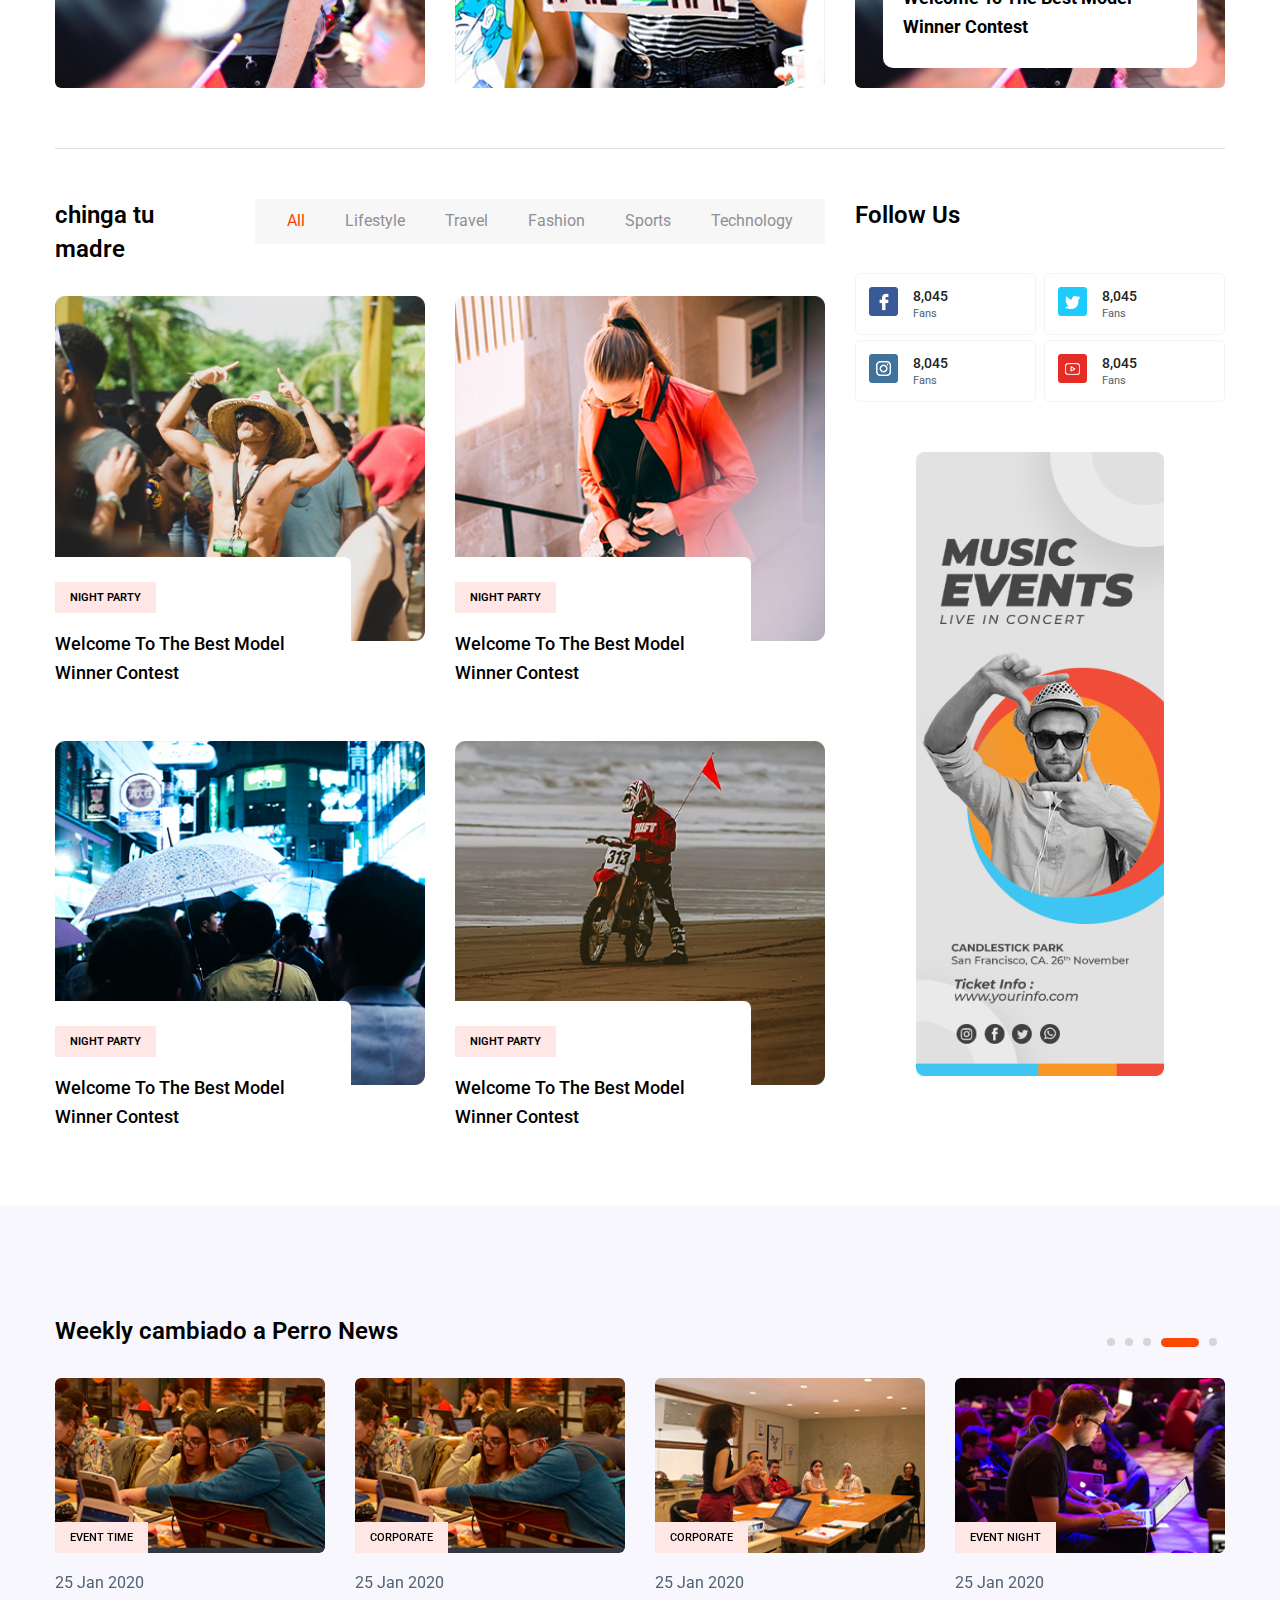
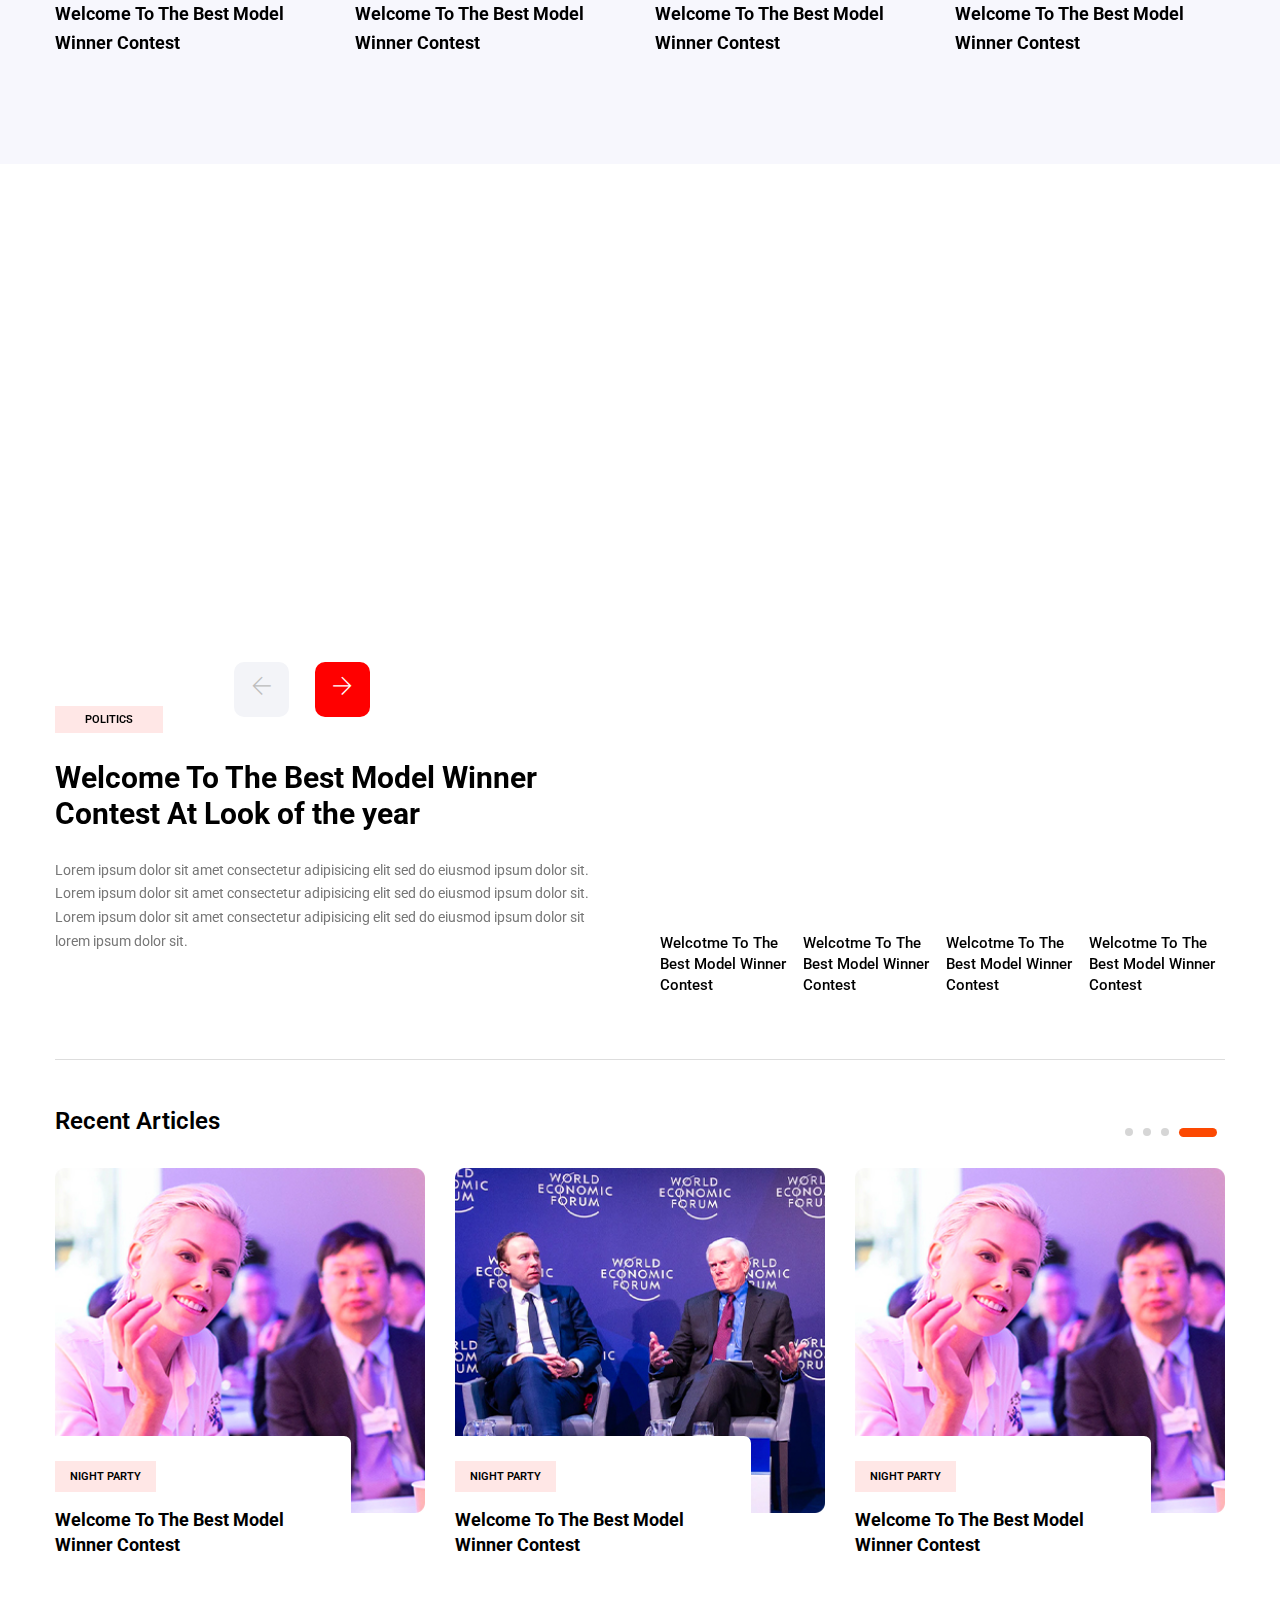
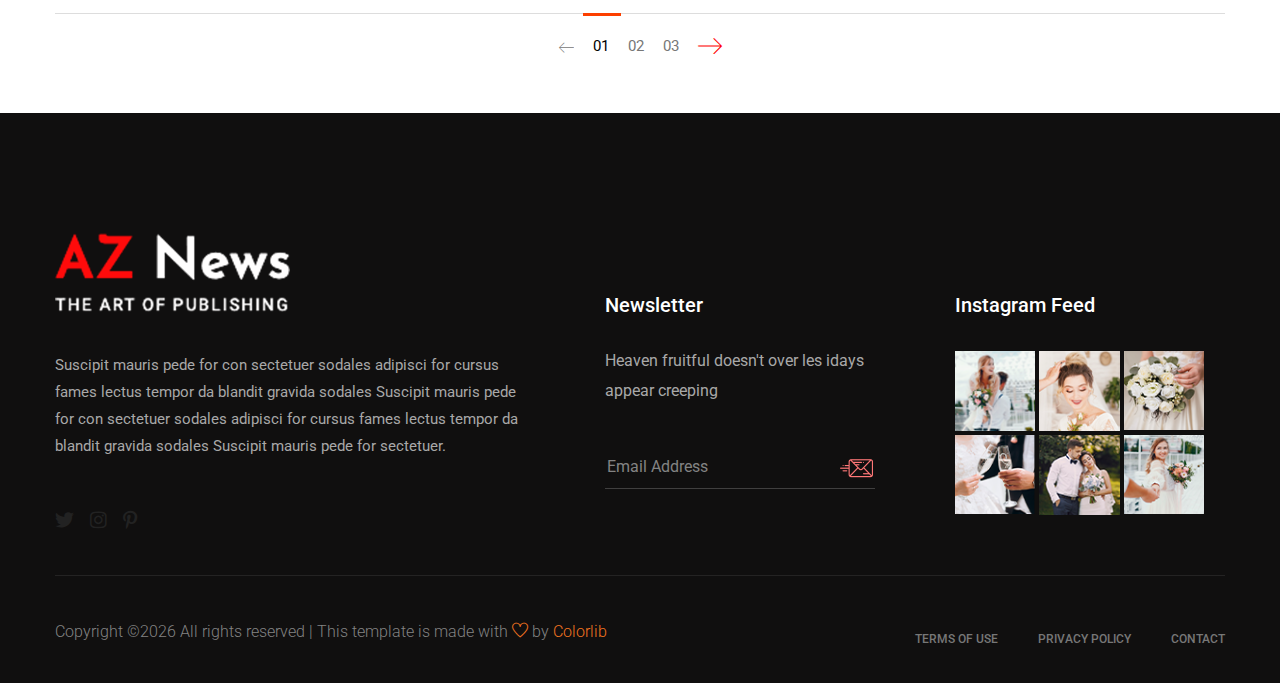
==== commit 4f6d403e: "Merge branch 'dev2' of https://github.com/angelcuevas/newsSite01 into dev2" ====
--- a/index.html
+++ b/index.html
@@ -726,7 +726,7 @@
                 <div class="row">
                     <div class="col-lg-12">
                         <div class="section-tittle mb-30">
-                            <h3>Weekly Top News</h3>
+                            <h3>Weekly cambiado a Perro News</h3>
                         </div>
                     </div>
                 </div>
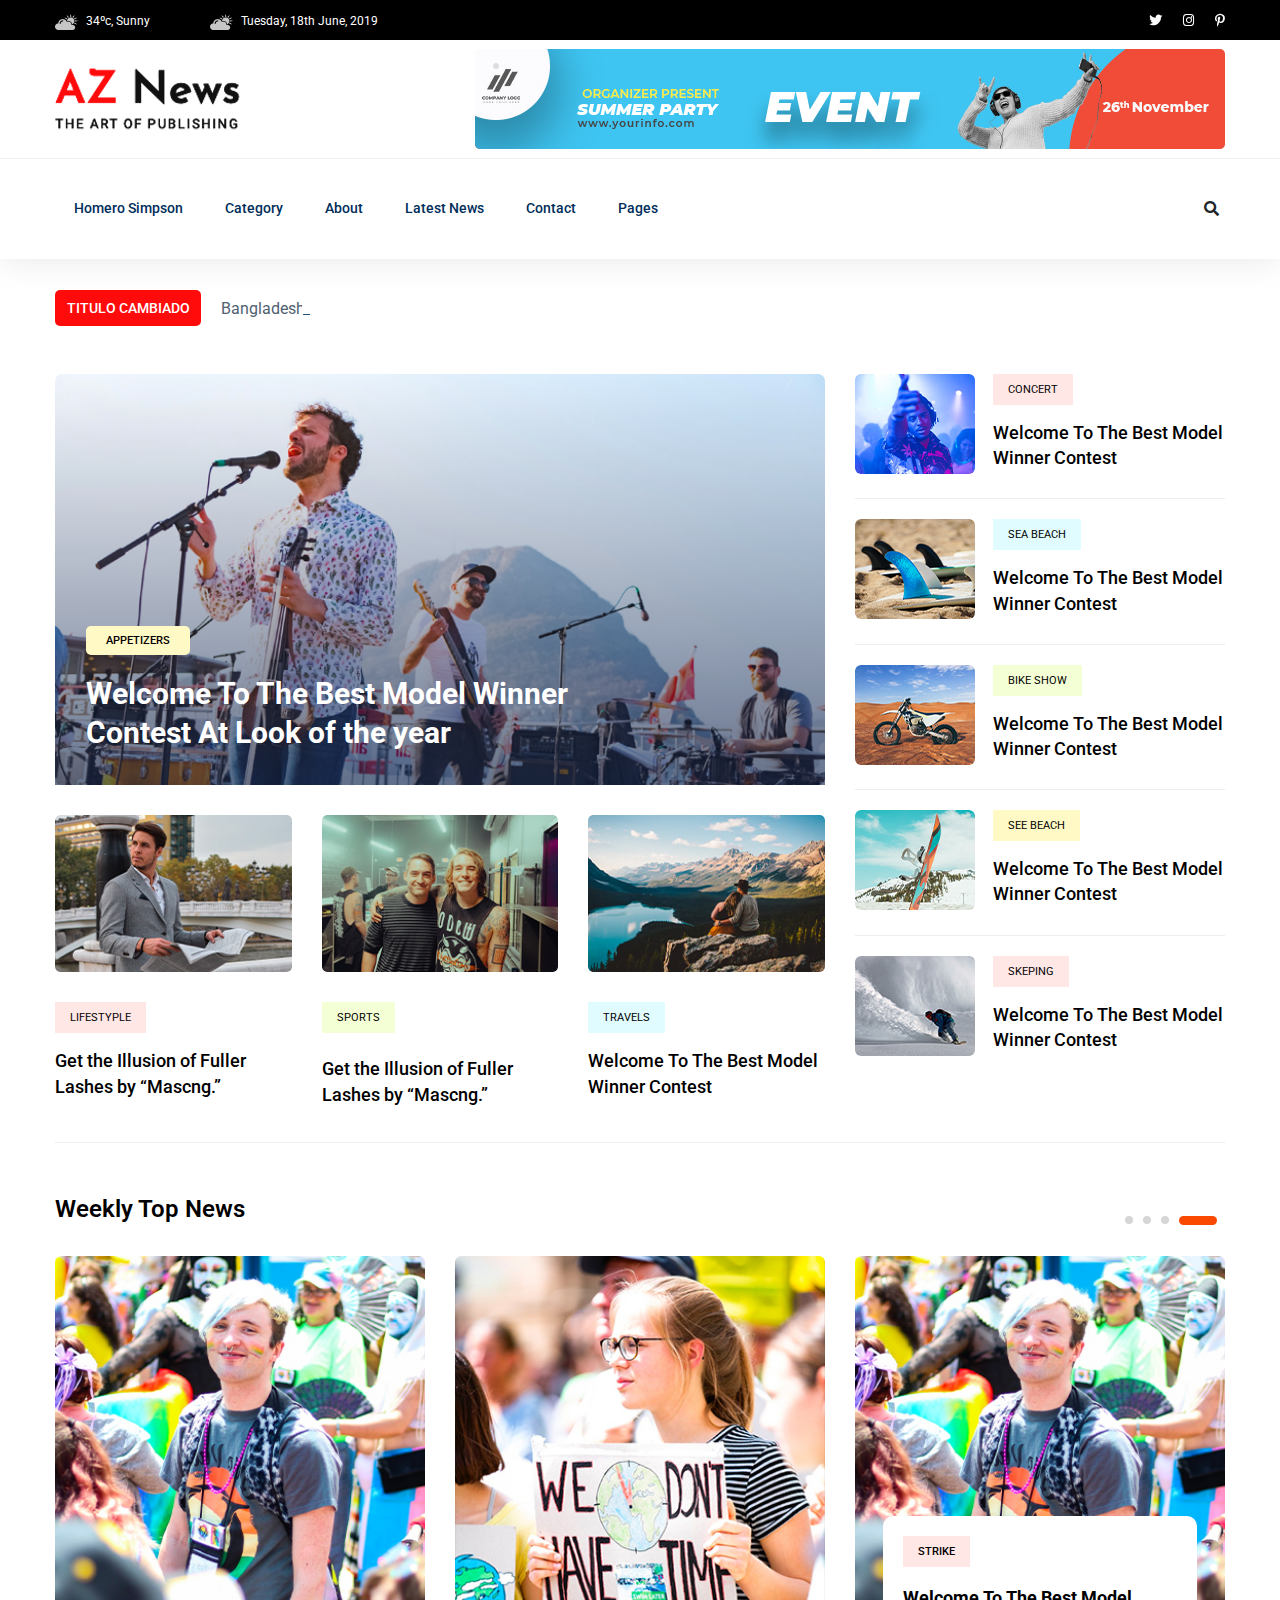
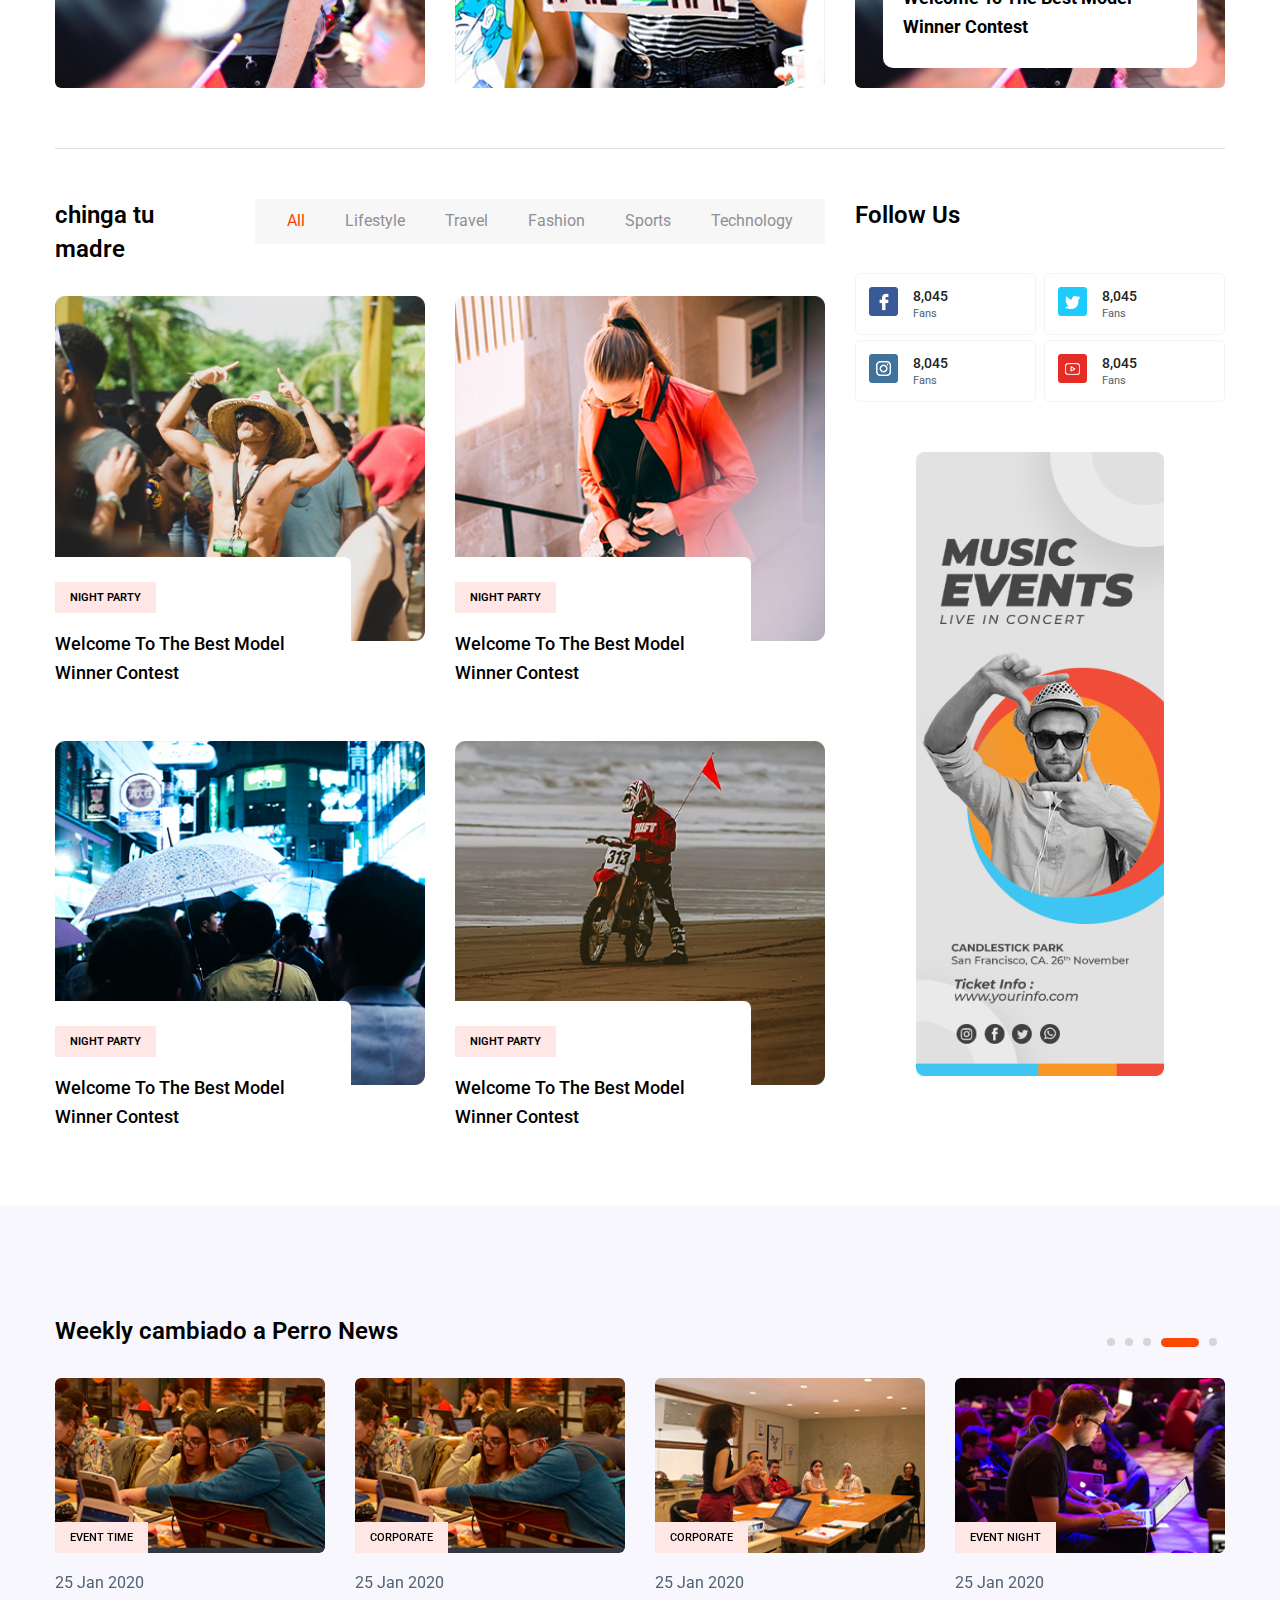
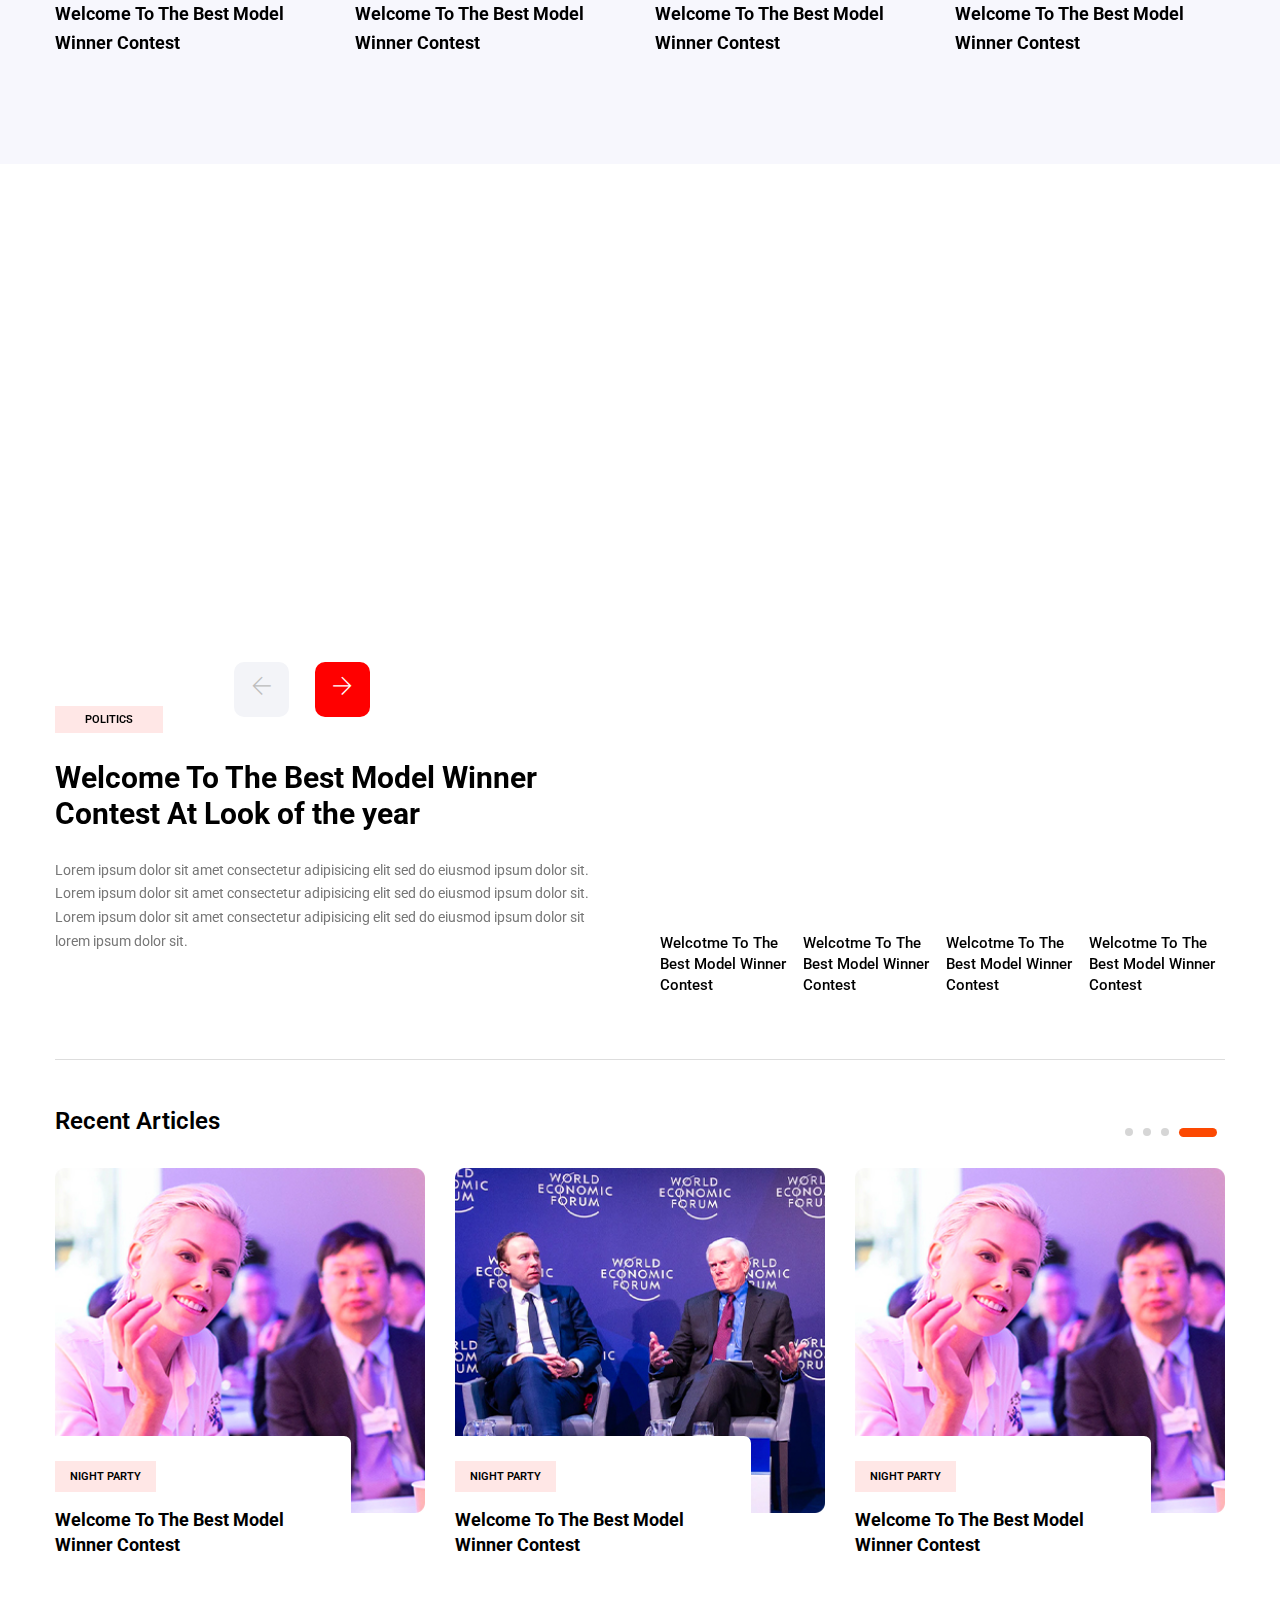
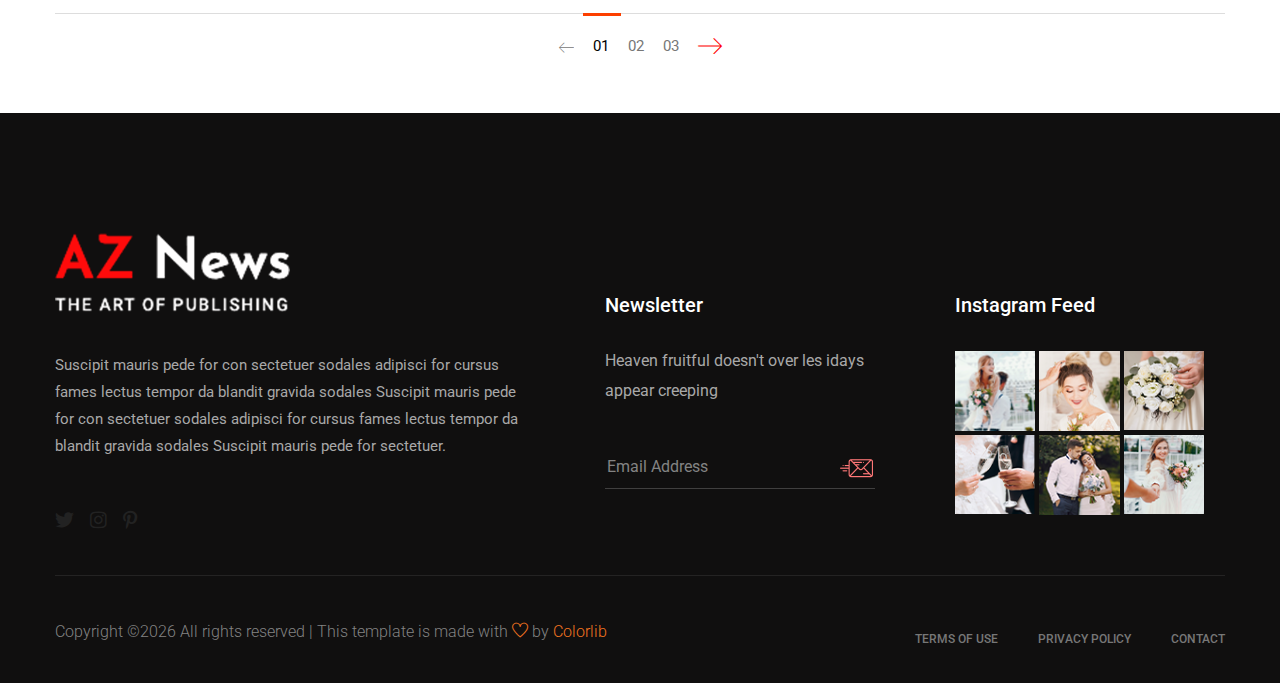
==== commit e8f554db: "homero simpson" ====
--- a/index.html
+++ b/index.html
@@ -96,7 +96,7 @@
                                 <div class="main-menu d-none d-md-block">
                                     <nav>                  
                                         <ul id="navigation">    
-                                            <li><a href="index.html">Home</a></li>
+                                            <li><a href="index.html">Homero Simpson</a></li>
                                             <li><a href="categori.html">Category</a></li>
                                             <li><a href="about.html">About</a></li>
                                             <li><a href="latest_news.html">Latest News</a></li>
